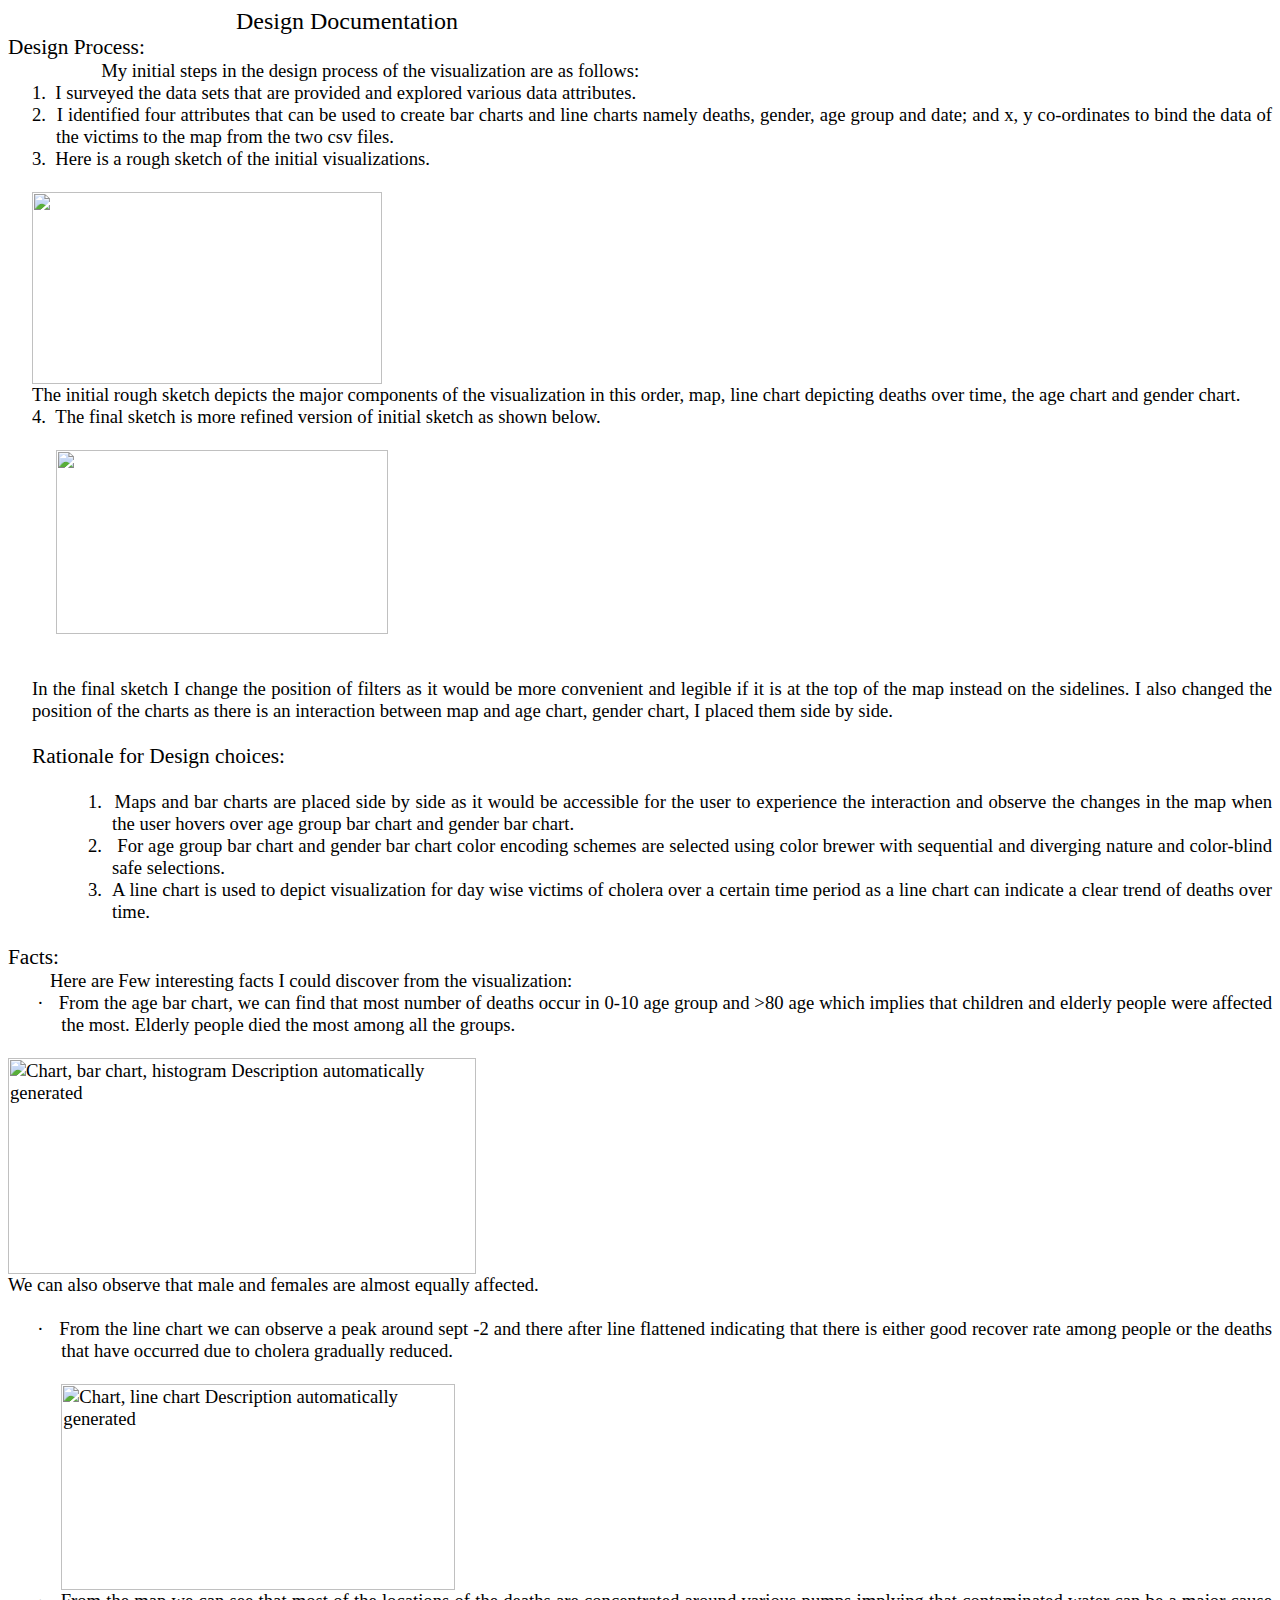
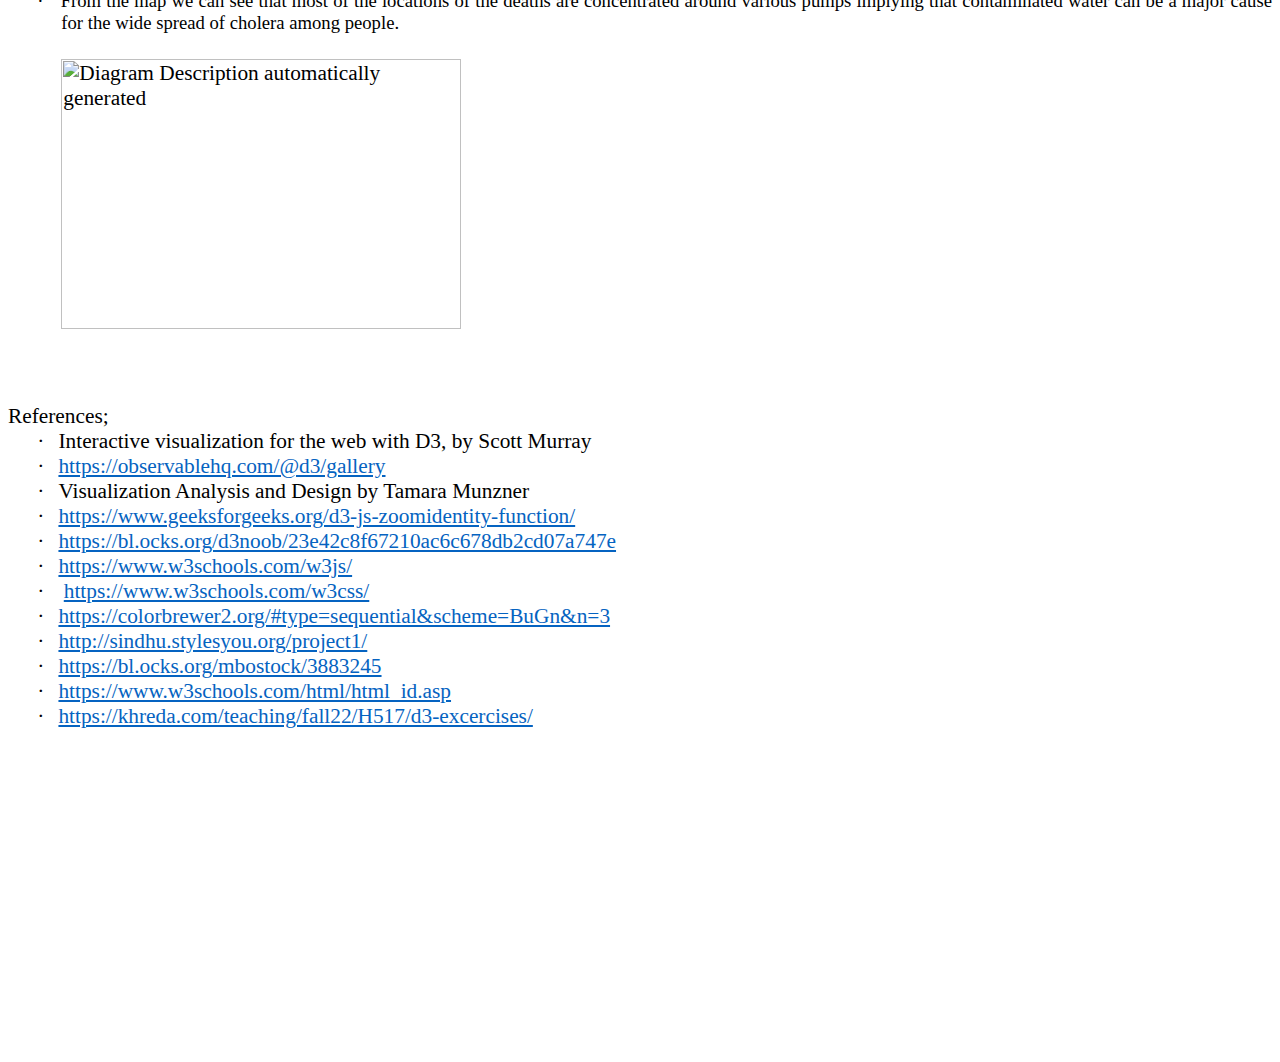
==== Design Documentation.html @ 437862fc "Add files via upload" ====
<html>

<head>
<meta http-equiv=Content-Type content="text/html; charset=utf-8">
<meta name=Generator content="Microsoft Word 15 (filtered)">
<style>
<!--
 /* Font Definitions */
 @font-face
	{font-family:Wingdings;
	panose-1:5 0 0 0 0 0 0 0 0 0;}
@font-face
	{font-family:"Cambria Math";
	panose-1:2 4 5 3 5 4 6 3 2 4;}
@font-face
	{font-family:Calibri;
	panose-1:2 15 5 2 2 2 4 3 2 4;}
 /* Style Definitions */
 p.MsoNormal, li.MsoNormal, div.MsoNormal
	{margin:0in;
	font-size:12.0pt;
	font-family:"Calibri",sans-serif;}
a:link, span.MsoHyperlink
	{color:#0563C1;
	text-decoration:underline;}
p.MsoListParagraph, li.MsoListParagraph, div.MsoListParagraph
	{margin-top:0in;
	margin-right:0in;
	margin-bottom:0in;
	margin-left:.5in;
	font-size:12.0pt;
	font-family:"Calibri",sans-serif;}
p.MsoListParagraphCxSpFirst, li.MsoListParagraphCxSpFirst, div.MsoListParagraphCxSpFirst
	{margin-top:0in;
	margin-right:0in;
	margin-bottom:0in;
	margin-left:.5in;
	font-size:12.0pt;
	font-family:"Calibri",sans-serif;}
p.MsoListParagraphCxSpMiddle, li.MsoListParagraphCxSpMiddle, div.MsoListParagraphCxSpMiddle
	{margin-top:0in;
	margin-right:0in;
	margin-bottom:0in;
	margin-left:.5in;
	font-size:12.0pt;
	font-family:"Calibri",sans-serif;}
p.MsoListParagraphCxSpLast, li.MsoListParagraphCxSpLast, div.MsoListParagraphCxSpLast
	{margin-top:0in;
	margin-right:0in;
	margin-bottom:0in;
	margin-left:.5in;
	font-size:12.0pt;
	font-family:"Calibri",sans-serif;}
@page WordSection1
	{size:8.5in 11.0in;
	margin:1.0in 1.0in 1.0in 1.0in;}
div.WordSection1
	{page:WordSection1;}
 /* List Definitions */
 ol
	{margin-bottom:0in;}
ul
	{margin-bottom:0in;}
-->
</style>

</head>

<body lang=EN-US link="#0563C1" vlink="#954F72" style='word-wrap:break-word'>

<div class=WordSection1>

<p class=MsoNormal><span style='font-size:18.0pt;font-family:"Times New Roman",serif'>                                     
Design Documentation </span></p>

<p class=MsoNormal><span style='font-size:16.0pt;font-family:"Times New Roman",serif'>Design
Process:</span></p>

<p class=MsoNormal style='text-align:justify'><span style='font-size:14.0pt;
font-family:"Times New Roman",serif'>                    My initial steps in
the design process of the visualization are as follows:</span></p>

<p class=MsoListParagraphCxSpFirst style='text-align:justify;text-indent:-.25in'><span
style='font-size:14.0pt;font-family:"Times New Roman",serif'>1.<span
style='font:7.0pt "Times New Roman"'>&nbsp;&nbsp;&nbsp; </span></span><span
style='font-size:14.0pt;font-family:"Times New Roman",serif'>I surveyed the
data sets that are provided and explored various data attributes.</span></p>

<p class=MsoListParagraphCxSpMiddle style='text-align:justify;text-indent:-.25in'><span
style='font-size:14.0pt;font-family:"Times New Roman",serif'>2.<span
style='font:7.0pt "Times New Roman"'>&nbsp;&nbsp;&nbsp; </span></span><span
style='font-size:14.0pt;font-family:"Times New Roman",serif'>I identified four
attributes that can be used to create bar charts and line charts namely deaths,
gender, age group and date; and x, y co-ordinates to bind the data of the
victims to the map from the two csv files.</span></p>

<p class=MsoListParagraphCxSpMiddle style='text-align:justify;text-indent:-.25in'><span
style='font-size:14.0pt;font-family:"Times New Roman",serif'>3.<span
style='font:7.0pt "Times New Roman"'>&nbsp;&nbsp;&nbsp; </span></span><span
style='font-size:14.0pt;font-family:"Times New Roman",serif'>Here is a rough
sketch of the initial visualizations.</span></p>

<p class=MsoListParagraphCxSpLast><span style='font-size:14.0pt;font-family:
"Times New Roman",serif'>&nbsp;</span></p>

<p class=MsoNormal style='margin-left:.25in'><span style='font-size:14.0pt;
font-family:"Times New Roman",serif'><img width=350 height=192 id="Picture 4"
src="Design%20Documentation.fld/image001.jpg"></span></p>

<p class=MsoNormal style='margin-left:.25in;text-align:justify'><span
style='font-size:14.0pt;font-family:"Times New Roman",serif'>The initial rough
sketch depicts the major components of the visualization in this order, map,
line chart depicting deaths over time, the age chart and gender chart.</span></p>

<p class=MsoListParagraphCxSpFirst style='text-align:justify;text-indent:-.25in'><span
style='font-size:14.0pt;font-family:"Times New Roman",serif'>4.<span
style='font:7.0pt "Times New Roman"'>&nbsp;&nbsp;&nbsp; </span></span><span
style='font-size:14.0pt;font-family:"Times New Roman",serif'>The final sketch
is more refined version of initial sketch as shown below.</span></p>

<p class=MsoListParagraphCxSpMiddle><span style='font-size:14.0pt;font-family:
"Times New Roman",serif'>&nbsp;</span></p>

<p class=MsoListParagraphCxSpMiddle><span style='font-size:14.0pt;font-family:
"Times New Roman",serif'><img width=332 height=184 id="Picture 5"
src="Design%20Documentation.fld/image002.jpg"></span></p>

<p class=MsoListParagraphCxSpLast><span style='font-size:14.0pt;font-family:
"Times New Roman",serif'>&nbsp;</span></p>

<p class=MsoNormal style='margin-left:.25in'><span style='font-size:14.0pt;
font-family:"Times New Roman",serif'>&nbsp;</span></p>

<p class=MsoNormal style='margin-left:.25in;text-align:justify'><span
style='font-size:14.0pt;font-family:"Times New Roman",serif'>In the final
sketch I change the position of filters as it would be more convenient and
legible if it is at the top of the map instead on the sidelines. I also changed
the position of the charts as there is an interaction between map and age chart,
gender chart, I placed them side by side.</span></p>

<p class=MsoNormal style='margin-left:.25in;text-align:justify'><span
style='font-size:14.0pt;font-family:"Times New Roman",serif'>&nbsp;</span></p>

<p class=MsoNormal style='margin-left:.25in;text-align:justify'><span
style='font-size:16.0pt;font-family:"Times New Roman",serif'>Rationale for
Design choices:</span></p>

<p class=MsoNormal style='margin-left:.25in;text-align:justify'><span
style='font-size:14.0pt;font-family:"Times New Roman",serif'>         </span></p>

<p class=MsoListParagraphCxSpFirst style='margin-left:78.0pt;text-align:justify;
text-indent:-.25in'><span style='font-size:14.0pt;font-family:"Times New Roman",serif'>1.<span
style='font:7.0pt "Times New Roman"'>&nbsp;&nbsp;&nbsp; </span></span><span
style='font-size:14.0pt;font-family:"Times New Roman",serif'>Maps and bar charts
are placed side by side as it would be accessible for the user to experience the
interaction and observe the changes in the map when the user hovers over age group
bar chart and gender bar chart.</span></p>

<p class=MsoListParagraphCxSpMiddle style='margin-left:78.0pt;text-align:justify;
text-indent:-.25in'><span style='font-size:14.0pt;font-family:"Times New Roman",serif'>2.<span
style='font:7.0pt "Times New Roman"'>&nbsp;&nbsp;&nbsp; </span></span><span
style='font-size:14.0pt;font-family:"Times New Roman",serif'> For age group bar
chart and gender bar chart color encoding schemes are selected using color
brewer with sequential and diverging nature and color-blind safe selections.</span></p>

<p class=MsoListParagraphCxSpLast style='margin-left:78.0pt;text-align:justify;
text-indent:-.25in'><span style='font-size:14.0pt;font-family:"Times New Roman",serif'>3.<span
style='font:7.0pt "Times New Roman"'>&nbsp;&nbsp;&nbsp; </span></span><span
style='font-size:14.0pt;font-family:"Times New Roman",serif'>A line chart is used
to depict visualization for day wise victims of cholera over a certain time
period as a line chart can indicate a clear trend of deaths over time.</span></p>

<p class=MsoNormal style='text-align:justify'><span style='font-size:14.0pt;
font-family:"Times New Roman",serif'>&nbsp;</span></p>

<p class=MsoNormal style='text-align:justify'><span style='font-size:16.0pt;
font-family:"Times New Roman",serif'>Facts:</span></p>

<p class=MsoNormal style='text-align:justify'><span style='font-size:14.0pt;
font-family:"Times New Roman",serif'>         Here are Few interesting facts I could
discover from the visualization:</span></p>

<p class=MsoListParagraphCxSpFirst style='margin-left:40.0pt;text-align:justify;
text-indent:-.25in'><span style='font-size:14.0pt;font-family:Symbol'>·<span
style='font:7.0pt "Times New Roman"'>&nbsp;&nbsp;&nbsp;&nbsp;&nbsp; </span></span><span
style='font-size:14.0pt;font-family:"Times New Roman",serif'>From the age bar chart,
we can find that most number of deaths occur in 0-10 age group and &gt;80 age
which implies that children and elderly people were affected the most. Elderly
people died the most among all the groups.</span></p>

<p class=MsoListParagraphCxSpLast style='margin-left:40.0pt;text-align:justify'><span
style='font-size:14.0pt;font-family:"Times New Roman",serif'>&nbsp;</span></p>

<p class=MsoNormal><span style='font-size:14.0pt;font-family:"Times New Roman",serif'><img
width=468 height=216 id="Picture 1"
src="Design%20Documentation.fld/image003.png"
alt="Chart, bar chart, histogram&#10;&#10;Description automatically generated"></span></p>

<p class=MsoNormal><span style='font-size:14.0pt;font-family:"Times New Roman",serif'>We
can also observe that male and females are almost equally affected.</span></p>

<p class=MsoNormal><span style='font-size:14.0pt;font-family:"Times New Roman",serif'>&nbsp;</span></p>

<p class=MsoListParagraphCxSpFirst style='margin-left:40.0pt;text-align:justify;
text-indent:-.25in'><span style='font-size:14.0pt;font-family:Symbol'>·<span
style='font:7.0pt "Times New Roman"'>&nbsp;&nbsp;&nbsp;&nbsp;&nbsp; </span></span><span
style='font-size:14.0pt;font-family:"Times New Roman",serif'>From the line
chart we can observe a peak around sept -2 and there after line flattened indicating
that there is either good recover rate among people or the deaths that have
occurred due to cholera gradually reduced. </span></p>

<p class=MsoListParagraphCxSpMiddle style='margin-left:40.0pt;text-align:justify'><span
style='font-size:14.0pt;font-family:"Times New Roman",serif'>&nbsp;</span></p>

<p class=MsoListParagraphCxSpMiddle style='margin-left:40.0pt'><span
style='font-size:14.0pt;font-family:"Times New Roman",serif'><img width=394
height=206 id="Picture 3" src="Design%20Documentation.fld/image004.png"
alt="Chart, line chart&#10;&#10;Description automatically generated"></span></p>

<p class=MsoListParagraphCxSpMiddle style='margin-left:40.0pt;text-align:justify;
text-indent:-.25in'><span style='font-size:14.0pt;font-family:Symbol'>·<span
style='font:7.0pt "Times New Roman"'>&nbsp;&nbsp;&nbsp;&nbsp;&nbsp; </span></span><span
style='font-size:14.0pt;font-family:"Times New Roman",serif'>From the map we
can see that most of the locations of the deaths are concentrated around
various pumps implying that contaminated water can be a major cause for the wide
spread of cholera among people.</span></p>

<p class=MsoListParagraphCxSpMiddle style='margin-left:40.0pt'><span
style='font-size:16.0pt;font-family:"Times New Roman",serif'>&nbsp;</span></p>

<p class=MsoListParagraphCxSpLast style='margin-left:40.0pt'><span
style='font-size:16.0pt;font-family:"Times New Roman",serif'><img width=400
height=270 id="Picture 6" src="Design%20Documentation.fld/image005.png"
alt="Diagram&#10;&#10;Description automatically generated"></span></p>

<p class=MsoNormal><span style='font-size:16.0pt;font-family:"Times New Roman",serif'>&nbsp;</span></p>

<p class=MsoNormal><span style='font-size:16.0pt;font-family:"Times New Roman",serif'>&nbsp;</span></p>

<p class=MsoNormal><span style='font-size:16.0pt;font-family:"Times New Roman",serif'>&nbsp;</span></p>

<p class=MsoNormal><span style='font-size:16.0pt;font-family:"Times New Roman",serif'>References;</span></p>

<p class=MsoListParagraphCxSpFirst style='margin-left:40.0pt;text-indent:-.25in'><span
style='font-size:16.0pt;font-family:Symbol'>·<span style='font:7.0pt "Times New Roman"'>&nbsp;&nbsp;&nbsp;&nbsp;&nbsp;
</span></span><span style='font-size:16.0pt;font-family:"Times New Roman",serif'>Interactive
visualization for the web with D3, by Scott Murray</span></p>

<p class=MsoListParagraphCxSpMiddle style='margin-left:40.0pt;text-indent:-.25in'><span
style='font-size:16.0pt;font-family:Symbol'>·<span style='font:7.0pt "Times New Roman"'>&nbsp;&nbsp;&nbsp;&nbsp;&nbsp;
</span></span><span style='font-size:16.0pt;font-family:"Times New Roman",serif'><a
href="https://observablehq.com/@d3/gallery">https://observablehq.com/@d3/gallery</a></span></p>

<p class=MsoListParagraphCxSpMiddle style='margin-left:40.0pt;text-indent:-.25in'><span
style='font-size:16.0pt;font-family:Symbol'>·<span style='font:7.0pt "Times New Roman"'>&nbsp;&nbsp;&nbsp;&nbsp;&nbsp;
</span></span><span style='font-size:16.0pt;font-family:"Times New Roman",serif'>Visualization
Analysis and Design by Tamara Munzner</span></p>

<p class=MsoListParagraphCxSpMiddle style='margin-left:40.0pt;text-indent:-.25in'><span
style='font-size:16.0pt;font-family:Symbol'>·<span style='font:7.0pt "Times New Roman"'>&nbsp;&nbsp;&nbsp;&nbsp;&nbsp;
</span></span><span style='font-size:16.0pt;font-family:"Times New Roman",serif'><a
href="https://www.geeksforgeeks.org/d3-js-zoomidentity-function/">https://www.geeksforgeeks.org/d3-js-zoomidentity-function/</a></span></p>

<p class=MsoListParagraphCxSpMiddle style='margin-left:40.0pt;text-indent:-.25in'><span
style='font-size:16.0pt;font-family:Symbol'>·<span style='font:7.0pt "Times New Roman"'>&nbsp;&nbsp;&nbsp;&nbsp;&nbsp;
</span></span><span style='font-size:16.0pt;font-family:"Times New Roman",serif'><a
href="https://bl.ocks.org/d3noob/23e42c8f67210ac6c678db2cd07a747e">https://bl.ocks.org/d3noob/23e42c8f67210ac6c678db2cd07a747e</a></span></p>

<p class=MsoListParagraphCxSpMiddle style='margin-left:40.0pt;text-indent:-.25in'><span
style='font-size:16.0pt;font-family:Symbol'>·<span style='font:7.0pt "Times New Roman"'>&nbsp;&nbsp;&nbsp;&nbsp;&nbsp;
</span></span><span style='font-size:16.0pt;font-family:"Times New Roman",serif'><a
href="https://www.w3schools.com/w3js/">https://www.w3schools.com/w3js/</a></span></p>

<p class=MsoListParagraphCxSpMiddle style='margin-left:40.0pt;text-indent:-.25in'><span
style='font-size:16.0pt;font-family:Symbol'>·<span style='font:7.0pt "Times New Roman"'>&nbsp;&nbsp;&nbsp;&nbsp;&nbsp;
</span></span><span style='font-size:16.0pt;font-family:"Times New Roman",serif'>&nbsp;<a
href="https://www.w3schools.com/w3css/">https://www.w3schools.com/w3css/</a></span></p>

<p class=MsoListParagraphCxSpMiddle style='margin-left:40.0pt;text-indent:-.25in'><span
style='font-size:16.0pt;font-family:Symbol'>·<span style='font:7.0pt "Times New Roman"'>&nbsp;&nbsp;&nbsp;&nbsp;&nbsp;
</span></span><span style='font-size:16.0pt;font-family:"Times New Roman",serif'><a
href="https://colorbrewer2.org/#type=sequential&amp;scheme=BuGn&amp;n=3">https://colorbrewer2.org/#type=sequential&amp;scheme=BuGn&amp;n=3</a></span></p>

<p class=MsoListParagraphCxSpMiddle style='margin-left:40.0pt;text-indent:-.25in'><span
style='font-size:16.0pt;font-family:Symbol'>·<span style='font:7.0pt "Times New Roman"'>&nbsp;&nbsp;&nbsp;&nbsp;&nbsp;
</span></span><span style='font-size:16.0pt;font-family:"Times New Roman",serif'><a
href="http://sindhu.stylesyou.org/project1/">http://sindhu.stylesyou.org/project1/</a></span></p>

<p class=MsoListParagraphCxSpMiddle style='margin-left:40.0pt;text-indent:-.25in'><span
style='font-size:16.0pt;font-family:Symbol'>·<span style='font:7.0pt "Times New Roman"'>&nbsp;&nbsp;&nbsp;&nbsp;&nbsp;
</span></span><span style='font-size:16.0pt;font-family:"Times New Roman",serif'><a
href="https://bl.ocks.org/mbostock/3883245">https://bl.ocks.org/mbostock/3883245</a></span></p>

<p class=MsoListParagraphCxSpMiddle style='margin-left:40.0pt;text-indent:-.25in'><span
style='font-size:16.0pt;font-family:Symbol'>·<span style='font:7.0pt "Times New Roman"'>&nbsp;&nbsp;&nbsp;&nbsp;&nbsp;
</span></span><span style='font-size:16.0pt;font-family:"Times New Roman",serif'><a
href="https://www.w3schools.com/html/html_id.asp">https://www.w3schools.com/html/html_id.asp</a></span></p>

<p class=MsoListParagraphCxSpMiddle style='margin-left:40.0pt;text-indent:-.25in'><span
style='font-size:16.0pt;font-family:Symbol'>·<span style='font:7.0pt "Times New Roman"'>&nbsp;&nbsp;&nbsp;&nbsp;&nbsp;
</span></span><span style='font-size:16.0pt;font-family:"Times New Roman",serif'><a
href="https://khreda.com/teaching/fall22/H517/d3-excercises/">https://khreda.com/teaching/fall22/H517/d3-excercises/</a></span></p>

<p class=MsoListParagraphCxSpLast style='margin-left:40.0pt'><span
style='font-size:16.0pt;font-family:"Times New Roman",serif'>&nbsp;</span></p>

<p class=MsoNormal><span style='font-size:16.0pt;font-family:"Times New Roman",serif'>&nbsp;</span></p>

<p class=MsoNormal><span style='font-size:16.0pt;font-family:"Times New Roman",serif'>&nbsp;</span></p>

<p class=MsoNormal><span style='font-size:16.0pt;font-family:"Times New Roman",serif'>&nbsp;</span></p>

<p class=MsoNormal><span style='font-size:16.0pt;font-family:"Times New Roman",serif'>&nbsp;</span></p>

<p class=MsoNormal><span style='font-size:16.0pt;font-family:"Times New Roman",serif'>&nbsp;</span></p>

<p class=MsoNormal><span style='font-size:16.0pt;font-family:"Times New Roman",serif'>&nbsp;</span></p>

<p class=MsoNormal><span style='font-size:16.0pt;font-family:"Times New Roman",serif'>&nbsp;</span></p>

<p class=MsoNormal><span style='font-size:16.0pt;font-family:"Times New Roman",serif'>&nbsp;</span></p>

<p class=MsoNormal><span style='font-size:16.0pt;font-family:"Times New Roman",serif'>&nbsp;</span></p>

<p class=MsoNormal style='margin-left:60.0pt'><span style='font-size:16.0pt;
font-family:"Times New Roman",serif'>&nbsp;</span></p>

<p class=MsoNormal><span style='font-size:16.0pt;font-family:"Times New Roman",serif'>&nbsp;</span></p>

<p class=MsoNormal><span style='font-size:16.0pt;font-family:"Times New Roman",serif'>  </span></p>

</div>

</body>

</html>
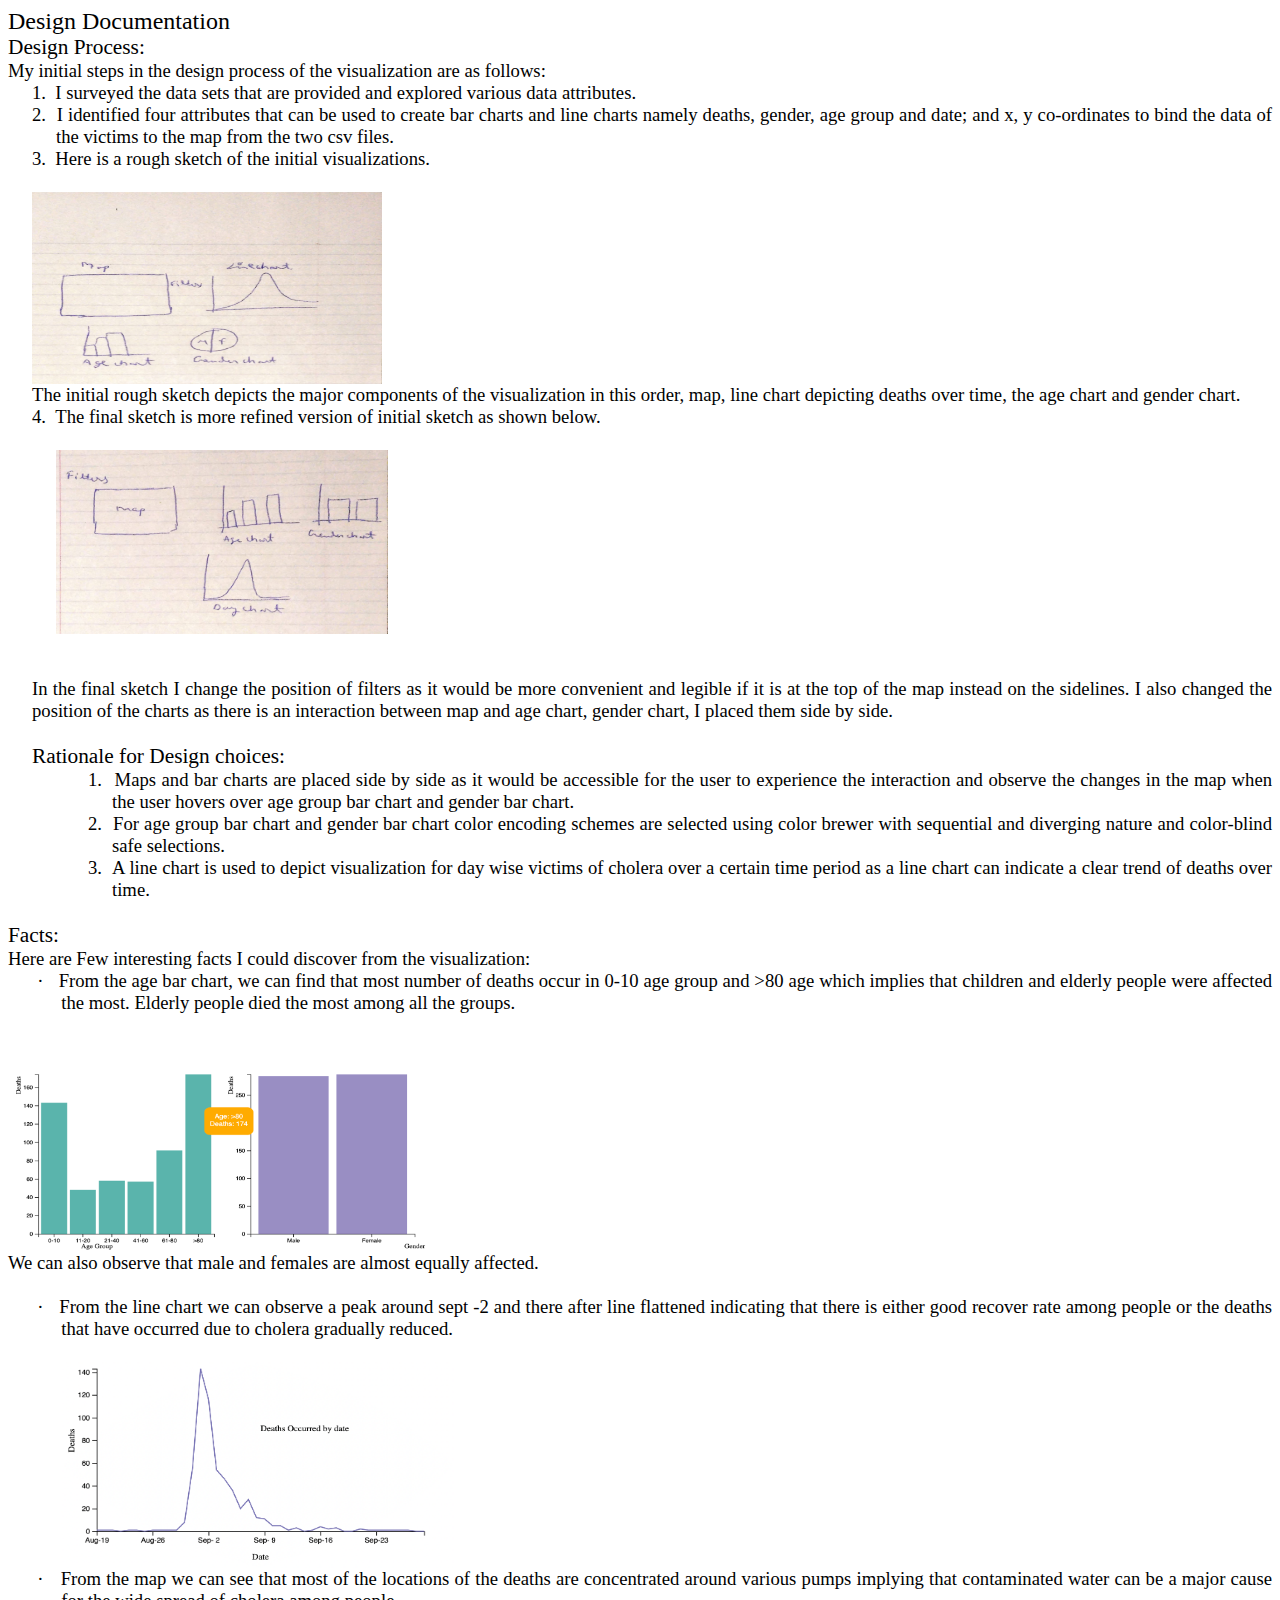
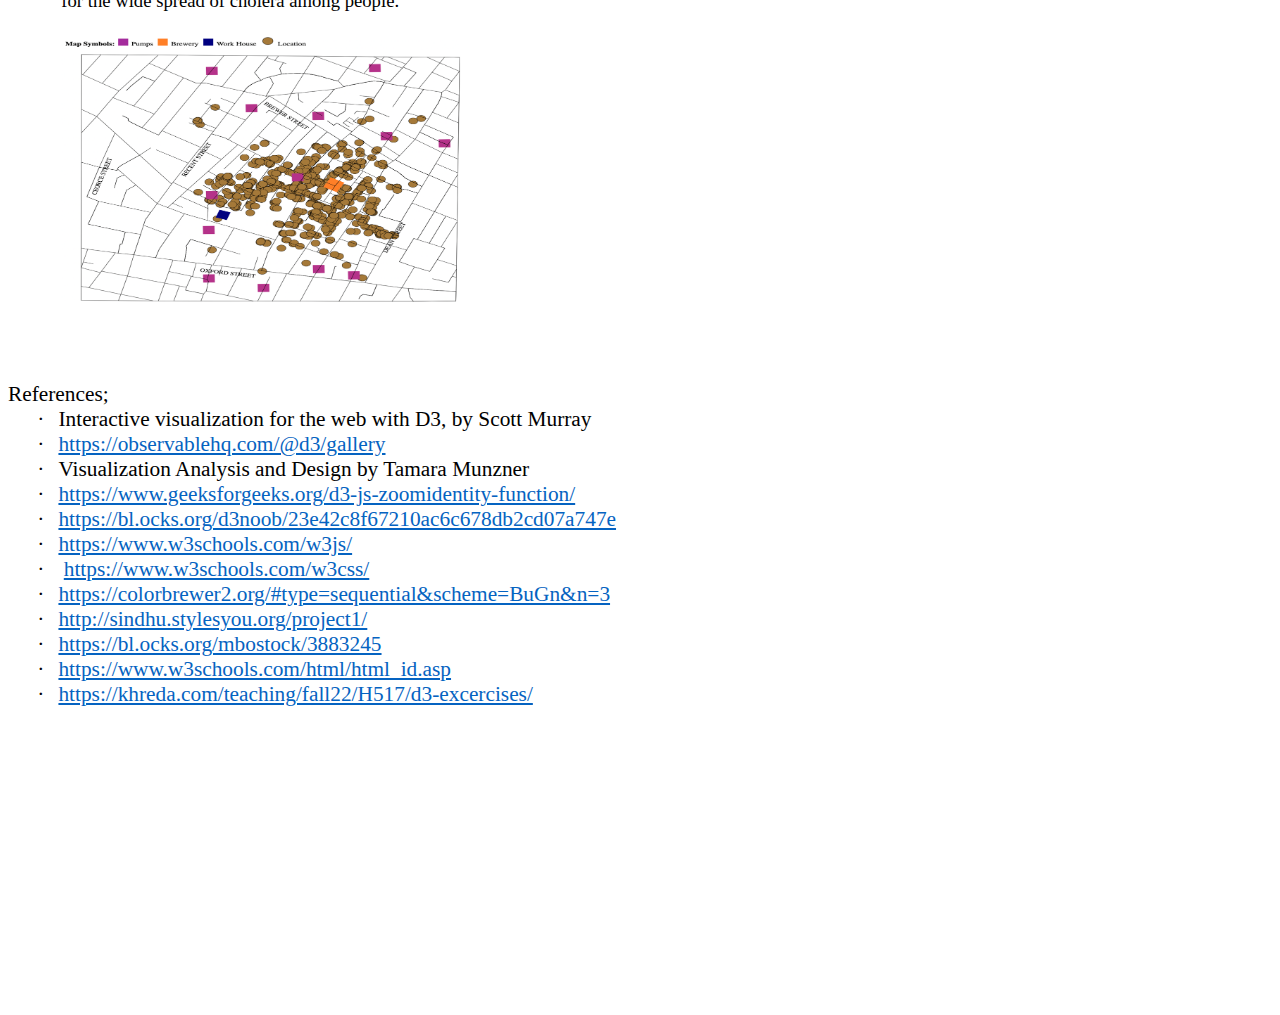
==== commit 8cd226a1: "Add files via upload" ====
--- a/Design Documentation.html
+++ b/Design Documentation.html
@@ -1,336 +1,336 @@
-<html>
-
-<head>
-<meta http-equiv=Content-Type content="text/html; charset=utf-8">
-<meta name=Generator content="Microsoft Word 15 (filtered)">
-<style>
-<!--
- /* Font Definitions */
- @font-face
-	{font-family:Wingdings;
-	panose-1:5 0 0 0 0 0 0 0 0 0;}
-@font-face
-	{font-family:"Cambria Math";
-	panose-1:2 4 5 3 5 4 6 3 2 4;}
-@font-face
-	{font-family:Calibri;
-	panose-1:2 15 5 2 2 2 4 3 2 4;}
- /* Style Definitions */
- p.MsoNormal, li.MsoNormal, div.MsoNormal
-	{margin:0in;
-	font-size:12.0pt;
-	font-family:"Calibri",sans-serif;}
-a:link, span.MsoHyperlink
-	{color:#0563C1;
-	text-decoration:underline;}
-p.MsoListParagraph, li.MsoListParagraph, div.MsoListParagraph
-	{margin-top:0in;
-	margin-right:0in;
-	margin-bottom:0in;
-	margin-left:.5in;
-	font-size:12.0pt;
-	font-family:"Calibri",sans-serif;}
-p.MsoListParagraphCxSpFirst, li.MsoListParagraphCxSpFirst, div.MsoListParagraphCxSpFirst
-	{margin-top:0in;
-	margin-right:0in;
-	margin-bottom:0in;
-	margin-left:.5in;
-	font-size:12.0pt;
-	font-family:"Calibri",sans-serif;}
-p.MsoListParagraphCxSpMiddle, li.MsoListParagraphCxSpMiddle, div.MsoListParagraphCxSpMiddle
-	{margin-top:0in;
-	margin-right:0in;
-	margin-bottom:0in;
-	margin-left:.5in;
-	font-size:12.0pt;
-	font-family:"Calibri",sans-serif;}
-p.MsoListParagraphCxSpLast, li.MsoListParagraphCxSpLast, div.MsoListParagraphCxSpLast
-	{margin-top:0in;
-	margin-right:0in;
-	margin-bottom:0in;
-	margin-left:.5in;
-	font-size:12.0pt;
-	font-family:"Calibri",sans-serif;}
-@page WordSection1
-	{size:8.5in 11.0in;
-	margin:1.0in 1.0in 1.0in 1.0in;}
-div.WordSection1
-	{page:WordSection1;}
- /* List Definitions */
- ol
-	{margin-bottom:0in;}
-ul
-	{margin-bottom:0in;}
--->
-</style>
-
-</head>
-
-<body lang=EN-US link="#0563C1" vlink="#954F72" style='word-wrap:break-word'>
-
-<div class=WordSection1>
-
-<p class=MsoNormal><span style='font-size:18.0pt;font-family:"Times New Roman",serif'>                                     
-Design Documentation </span></p>
-
-<p class=MsoNormal><span style='font-size:16.0pt;font-family:"Times New Roman",serif'>Design
-Process:</span></p>
-
-<p class=MsoNormal style='text-align:justify'><span style='font-size:14.0pt;
-font-family:"Times New Roman",serif'>                    My initial steps in
-the design process of the visualization are as follows:</span></p>
-
-<p class=MsoListParagraphCxSpFirst style='text-align:justify;text-indent:-.25in'><span
-style='font-size:14.0pt;font-family:"Times New Roman",serif'>1.<span
-style='font:7.0pt "Times New Roman"'>&nbsp;&nbsp;&nbsp; </span></span><span
-style='font-size:14.0pt;font-family:"Times New Roman",serif'>I surveyed the
-data sets that are provided and explored various data attributes.</span></p>
-
-<p class=MsoListParagraphCxSpMiddle style='text-align:justify;text-indent:-.25in'><span
-style='font-size:14.0pt;font-family:"Times New Roman",serif'>2.<span
-style='font:7.0pt "Times New Roman"'>&nbsp;&nbsp;&nbsp; </span></span><span
-style='font-size:14.0pt;font-family:"Times New Roman",serif'>I identified four
-attributes that can be used to create bar charts and line charts namely deaths,
-gender, age group and date; and x, y co-ordinates to bind the data of the
-victims to the map from the two csv files.</span></p>
-
-<p class=MsoListParagraphCxSpMiddle style='text-align:justify;text-indent:-.25in'><span
-style='font-size:14.0pt;font-family:"Times New Roman",serif'>3.<span
-style='font:7.0pt "Times New Roman"'>&nbsp;&nbsp;&nbsp; </span></span><span
-style='font-size:14.0pt;font-family:"Times New Roman",serif'>Here is a rough
-sketch of the initial visualizations.</span></p>
-
-<p class=MsoListParagraphCxSpLast><span style='font-size:14.0pt;font-family:
-"Times New Roman",serif'>&nbsp;</span></p>
-
-<p class=MsoNormal style='margin-left:.25in'><span style='font-size:14.0pt;
-font-family:"Times New Roman",serif'><img width=350 height=192 id="Picture 4"
-src="Design%20Documentation.fld/image001.jpg"></span></p>
-
-<p class=MsoNormal style='margin-left:.25in;text-align:justify'><span
-style='font-size:14.0pt;font-family:"Times New Roman",serif'>The initial rough
-sketch depicts the major components of the visualization in this order, map,
-line chart depicting deaths over time, the age chart and gender chart.</span></p>
-
-<p class=MsoListParagraphCxSpFirst style='text-align:justify;text-indent:-.25in'><span
-style='font-size:14.0pt;font-family:"Times New Roman",serif'>4.<span
-style='font:7.0pt "Times New Roman"'>&nbsp;&nbsp;&nbsp; </span></span><span
-style='font-size:14.0pt;font-family:"Times New Roman",serif'>The final sketch
-is more refined version of initial sketch as shown below.</span></p>
-
-<p class=MsoListParagraphCxSpMiddle><span style='font-size:14.0pt;font-family:
-"Times New Roman",serif'>&nbsp;</span></p>
-
-<p class=MsoListParagraphCxSpMiddle><span style='font-size:14.0pt;font-family:
-"Times New Roman",serif'><img width=332 height=184 id="Picture 5"
-src="Design%20Documentation.fld/image002.jpg"></span></p>
-
-<p class=MsoListParagraphCxSpLast><span style='font-size:14.0pt;font-family:
-"Times New Roman",serif'>&nbsp;</span></p>
-
-<p class=MsoNormal style='margin-left:.25in'><span style='font-size:14.0pt;
-font-family:"Times New Roman",serif'>&nbsp;</span></p>
-
-<p class=MsoNormal style='margin-left:.25in;text-align:justify'><span
-style='font-size:14.0pt;font-family:"Times New Roman",serif'>In the final
-sketch I change the position of filters as it would be more convenient and
-legible if it is at the top of the map instead on the sidelines. I also changed
-the position of the charts as there is an interaction between map and age chart,
-gender chart, I placed them side by side.</span></p>
-
-<p class=MsoNormal style='margin-left:.25in;text-align:justify'><span
-style='font-size:14.0pt;font-family:"Times New Roman",serif'>&nbsp;</span></p>
-
-<p class=MsoNormal style='margin-left:.25in;text-align:justify'><span
-style='font-size:16.0pt;font-family:"Times New Roman",serif'>Rationale for
-Design choices:</span></p>
-
-<p class=MsoNormal style='margin-left:.25in;text-align:justify'><span
-style='font-size:14.0pt;font-family:"Times New Roman",serif'>         </span></p>
-
-<p class=MsoListParagraphCxSpFirst style='margin-left:78.0pt;text-align:justify;
-text-indent:-.25in'><span style='font-size:14.0pt;font-family:"Times New Roman",serif'>1.<span
-style='font:7.0pt "Times New Roman"'>&nbsp;&nbsp;&nbsp; </span></span><span
-style='font-size:14.0pt;font-family:"Times New Roman",serif'>Maps and bar charts
-are placed side by side as it would be accessible for the user to experience the
-interaction and observe the changes in the map when the user hovers over age group
-bar chart and gender bar chart.</span></p>
-
-<p class=MsoListParagraphCxSpMiddle style='margin-left:78.0pt;text-align:justify;
-text-indent:-.25in'><span style='font-size:14.0pt;font-family:"Times New Roman",serif'>2.<span
-style='font:7.0pt "Times New Roman"'>&nbsp;&nbsp;&nbsp; </span></span><span
-style='font-size:14.0pt;font-family:"Times New Roman",serif'> For age group bar
-chart and gender bar chart color encoding schemes are selected using color
-brewer with sequential and diverging nature and color-blind safe selections.</span></p>
-
-<p class=MsoListParagraphCxSpLast style='margin-left:78.0pt;text-align:justify;
-text-indent:-.25in'><span style='font-size:14.0pt;font-family:"Times New Roman",serif'>3.<span
-style='font:7.0pt "Times New Roman"'>&nbsp;&nbsp;&nbsp; </span></span><span
-style='font-size:14.0pt;font-family:"Times New Roman",serif'>A line chart is used
-to depict visualization for day wise victims of cholera over a certain time
-period as a line chart can indicate a clear trend of deaths over time.</span></p>
-
-<p class=MsoNormal style='text-align:justify'><span style='font-size:14.0pt;
-font-family:"Times New Roman",serif'>&nbsp;</span></p>
-
-<p class=MsoNormal style='text-align:justify'><span style='font-size:16.0pt;
-font-family:"Times New Roman",serif'>Facts:</span></p>
-
-<p class=MsoNormal style='text-align:justify'><span style='font-size:14.0pt;
-font-family:"Times New Roman",serif'>         Here are Few interesting facts I could
-discover from the visualization:</span></p>
-
-<p class=MsoListParagraphCxSpFirst style='margin-left:40.0pt;text-align:justify;
-text-indent:-.25in'><span style='font-size:14.0pt;font-family:Symbol'>·<span
-style='font:7.0pt "Times New Roman"'>&nbsp;&nbsp;&nbsp;&nbsp;&nbsp; </span></span><span
-style='font-size:14.0pt;font-family:"Times New Roman",serif'>From the age bar chart,
-we can find that most number of deaths occur in 0-10 age group and &gt;80 age
-which implies that children and elderly people were affected the most. Elderly
-people died the most among all the groups.</span></p>
-
-<p class=MsoListParagraphCxSpLast style='margin-left:40.0pt;text-align:justify'><span
-style='font-size:14.0pt;font-family:"Times New Roman",serif'>&nbsp;</span></p>
-
-<p class=MsoNormal><span style='font-size:14.0pt;font-family:"Times New Roman",serif'><img
-width=468 height=216 id="Picture 1"
-src="Design%20Documentation.fld/image003.png"
-alt="Chart, bar chart, histogram&#10;&#10;Description automatically generated"></span></p>
-
-<p class=MsoNormal><span style='font-size:14.0pt;font-family:"Times New Roman",serif'>We
-can also observe that male and females are almost equally affected.</span></p>
-
-<p class=MsoNormal><span style='font-size:14.0pt;font-family:"Times New Roman",serif'>&nbsp;</span></p>
-
-<p class=MsoListParagraphCxSpFirst style='margin-left:40.0pt;text-align:justify;
-text-indent:-.25in'><span style='font-size:14.0pt;font-family:Symbol'>·<span
-style='font:7.0pt "Times New Roman"'>&nbsp;&nbsp;&nbsp;&nbsp;&nbsp; </span></span><span
-style='font-size:14.0pt;font-family:"Times New Roman",serif'>From the line
-chart we can observe a peak around sept -2 and there after line flattened indicating
-that there is either good recover rate among people or the deaths that have
-occurred due to cholera gradually reduced. </span></p>
-
-<p class=MsoListParagraphCxSpMiddle style='margin-left:40.0pt;text-align:justify'><span
-style='font-size:14.0pt;font-family:"Times New Roman",serif'>&nbsp;</span></p>
-
-<p class=MsoListParagraphCxSpMiddle style='margin-left:40.0pt'><span
-style='font-size:14.0pt;font-family:"Times New Roman",serif'><img width=394
-height=206 id="Picture 3" src="Design%20Documentation.fld/image004.png"
-alt="Chart, line chart&#10;&#10;Description automatically generated"></span></p>
-
-<p class=MsoListParagraphCxSpMiddle style='margin-left:40.0pt;text-align:justify;
-text-indent:-.25in'><span style='font-size:14.0pt;font-family:Symbol'>·<span
-style='font:7.0pt "Times New Roman"'>&nbsp;&nbsp;&nbsp;&nbsp;&nbsp; </span></span><span
-style='font-size:14.0pt;font-family:"Times New Roman",serif'>From the map we
-can see that most of the locations of the deaths are concentrated around
-various pumps implying that contaminated water can be a major cause for the wide
-spread of cholera among people.</span></p>
-
-<p class=MsoListParagraphCxSpMiddle style='margin-left:40.0pt'><span
-style='font-size:16.0pt;font-family:"Times New Roman",serif'>&nbsp;</span></p>
-
-<p class=MsoListParagraphCxSpLast style='margin-left:40.0pt'><span
-style='font-size:16.0pt;font-family:"Times New Roman",serif'><img width=400
-height=270 id="Picture 6" src="Design%20Documentation.fld/image005.png"
-alt="Diagram&#10;&#10;Description automatically generated"></span></p>
-
-<p class=MsoNormal><span style='font-size:16.0pt;font-family:"Times New Roman",serif'>&nbsp;</span></p>
-
-<p class=MsoNormal><span style='font-size:16.0pt;font-family:"Times New Roman",serif'>&nbsp;</span></p>
-
-<p class=MsoNormal><span style='font-size:16.0pt;font-family:"Times New Roman",serif'>&nbsp;</span></p>
-
-<p class=MsoNormal><span style='font-size:16.0pt;font-family:"Times New Roman",serif'>References;</span></p>
-
-<p class=MsoListParagraphCxSpFirst style='margin-left:40.0pt;text-indent:-.25in'><span
-style='font-size:16.0pt;font-family:Symbol'>·<span style='font:7.0pt "Times New Roman"'>&nbsp;&nbsp;&nbsp;&nbsp;&nbsp;
-</span></span><span style='font-size:16.0pt;font-family:"Times New Roman",serif'>Interactive
-visualization for the web with D3, by Scott Murray</span></p>
-
-<p class=MsoListParagraphCxSpMiddle style='margin-left:40.0pt;text-indent:-.25in'><span
-style='font-size:16.0pt;font-family:Symbol'>·<span style='font:7.0pt "Times New Roman"'>&nbsp;&nbsp;&nbsp;&nbsp;&nbsp;
-</span></span><span style='font-size:16.0pt;font-family:"Times New Roman",serif'><a
-href="https://observablehq.com/@d3/gallery">https://observablehq.com/@d3/gallery</a></span></p>
-
-<p class=MsoListParagraphCxSpMiddle style='margin-left:40.0pt;text-indent:-.25in'><span
-style='font-size:16.0pt;font-family:Symbol'>·<span style='font:7.0pt "Times New Roman"'>&nbsp;&nbsp;&nbsp;&nbsp;&nbsp;
-</span></span><span style='font-size:16.0pt;font-family:"Times New Roman",serif'>Visualization
-Analysis and Design by Tamara Munzner</span></p>
-
-<p class=MsoListParagraphCxSpMiddle style='margin-left:40.0pt;text-indent:-.25in'><span
-style='font-size:16.0pt;font-family:Symbol'>·<span style='font:7.0pt "Times New Roman"'>&nbsp;&nbsp;&nbsp;&nbsp;&nbsp;
-</span></span><span style='font-size:16.0pt;font-family:"Times New Roman",serif'><a
-href="https://www.geeksforgeeks.org/d3-js-zoomidentity-function/">https://www.geeksforgeeks.org/d3-js-zoomidentity-function/</a></span></p>
-
-<p class=MsoListParagraphCxSpMiddle style='margin-left:40.0pt;text-indent:-.25in'><span
-style='font-size:16.0pt;font-family:Symbol'>·<span style='font:7.0pt "Times New Roman"'>&nbsp;&nbsp;&nbsp;&nbsp;&nbsp;
-</span></span><span style='font-size:16.0pt;font-family:"Times New Roman",serif'><a
-href="https://bl.ocks.org/d3noob/23e42c8f67210ac6c678db2cd07a747e">https://bl.ocks.org/d3noob/23e42c8f67210ac6c678db2cd07a747e</a></span></p>
-
-<p class=MsoListParagraphCxSpMiddle style='margin-left:40.0pt;text-indent:-.25in'><span
-style='font-size:16.0pt;font-family:Symbol'>·<span style='font:7.0pt "Times New Roman"'>&nbsp;&nbsp;&nbsp;&nbsp;&nbsp;
-</span></span><span style='font-size:16.0pt;font-family:"Times New Roman",serif'><a
-href="https://www.w3schools.com/w3js/">https://www.w3schools.com/w3js/</a></span></p>
-
-<p class=MsoListParagraphCxSpMiddle style='margin-left:40.0pt;text-indent:-.25in'><span
-style='font-size:16.0pt;font-family:Symbol'>·<span style='font:7.0pt "Times New Roman"'>&nbsp;&nbsp;&nbsp;&nbsp;&nbsp;
-</span></span><span style='font-size:16.0pt;font-family:"Times New Roman",serif'>&nbsp;<a
-href="https://www.w3schools.com/w3css/">https://www.w3schools.com/w3css/</a></span></p>
-
-<p class=MsoListParagraphCxSpMiddle style='margin-left:40.0pt;text-indent:-.25in'><span
-style='font-size:16.0pt;font-family:Symbol'>·<span style='font:7.0pt "Times New Roman"'>&nbsp;&nbsp;&nbsp;&nbsp;&nbsp;
-</span></span><span style='font-size:16.0pt;font-family:"Times New Roman",serif'><a
-href="https://colorbrewer2.org/#type=sequential&amp;scheme=BuGn&amp;n=3">https://colorbrewer2.org/#type=sequential&amp;scheme=BuGn&amp;n=3</a></span></p>
-
-<p class=MsoListParagraphCxSpMiddle style='margin-left:40.0pt;text-indent:-.25in'><span
-style='font-size:16.0pt;font-family:Symbol'>·<span style='font:7.0pt "Times New Roman"'>&nbsp;&nbsp;&nbsp;&nbsp;&nbsp;
-</span></span><span style='font-size:16.0pt;font-family:"Times New Roman",serif'><a
-href="http://sindhu.stylesyou.org/project1/">http://sindhu.stylesyou.org/project1/</a></span></p>
-
-<p class=MsoListParagraphCxSpMiddle style='margin-left:40.0pt;text-indent:-.25in'><span
-style='font-size:16.0pt;font-family:Symbol'>·<span style='font:7.0pt "Times New Roman"'>&nbsp;&nbsp;&nbsp;&nbsp;&nbsp;
-</span></span><span style='font-size:16.0pt;font-family:"Times New Roman",serif'><a
-href="https://bl.ocks.org/mbostock/3883245">https://bl.ocks.org/mbostock/3883245</a></span></p>
-
-<p class=MsoListParagraphCxSpMiddle style='margin-left:40.0pt;text-indent:-.25in'><span
-style='font-size:16.0pt;font-family:Symbol'>·<span style='font:7.0pt "Times New Roman"'>&nbsp;&nbsp;&nbsp;&nbsp;&nbsp;
-</span></span><span style='font-size:16.0pt;font-family:"Times New Roman",serif'><a
-href="https://www.w3schools.com/html/html_id.asp">https://www.w3schools.com/html/html_id.asp</a></span></p>
-
-<p class=MsoListParagraphCxSpMiddle style='margin-left:40.0pt;text-indent:-.25in'><span
-style='font-size:16.0pt;font-family:Symbol'>·<span style='font:7.0pt "Times New Roman"'>&nbsp;&nbsp;&nbsp;&nbsp;&nbsp;
-</span></span><span style='font-size:16.0pt;font-family:"Times New Roman",serif'><a
-href="https://khreda.com/teaching/fall22/H517/d3-excercises/">https://khreda.com/teaching/fall22/H517/d3-excercises/</a></span></p>
-
-<p class=MsoListParagraphCxSpLast style='margin-left:40.0pt'><span
-style='font-size:16.0pt;font-family:"Times New Roman",serif'>&nbsp;</span></p>
-
-<p class=MsoNormal><span style='font-size:16.0pt;font-family:"Times New Roman",serif'>&nbsp;</span></p>
-
-<p class=MsoNormal><span style='font-size:16.0pt;font-family:"Times New Roman",serif'>&nbsp;</span></p>
-
-<p class=MsoNormal><span style='font-size:16.0pt;font-family:"Times New Roman",serif'>&nbsp;</span></p>
-
-<p class=MsoNormal><span style='font-size:16.0pt;font-family:"Times New Roman",serif'>&nbsp;</span></p>
-
-<p class=MsoNormal><span style='font-size:16.0pt;font-family:"Times New Roman",serif'>&nbsp;</span></p>
-
-<p class=MsoNormal><span style='font-size:16.0pt;font-family:"Times New Roman",serif'>&nbsp;</span></p>
-
-<p class=MsoNormal><span style='font-size:16.0pt;font-family:"Times New Roman",serif'>&nbsp;</span></p>
-
-<p class=MsoNormal><span style='font-size:16.0pt;font-family:"Times New Roman",serif'>&nbsp;</span></p>
-
-<p class=MsoNormal><span style='font-size:16.0pt;font-family:"Times New Roman",serif'>&nbsp;</span></p>
-
-<p class=MsoNormal style='margin-left:60.0pt'><span style='font-size:16.0pt;
-font-family:"Times New Roman",serif'>&nbsp;</span></p>
-
-<p class=MsoNormal><span style='font-size:16.0pt;font-family:"Times New Roman",serif'>&nbsp;</span></p>
-
-<p class=MsoNormal><span style='font-size:16.0pt;font-family:"Times New Roman",serif'>  </span></p>
-
-</div>
-
-</body>
-
-</html>
+<html>
+
+<head>
+<meta http-equiv=Content-Type content="text/html; charset=utf-8">
+<meta name=Generator content="Microsoft Word 15 (filtered)">
+<style>
+<!--
+ /* Font Definitions */
+ @font-face
+	{font-family:Wingdings;
+	panose-1:5 0 0 0 0 0 0 0 0 0;}
+@font-face
+	{font-family:"Cambria Math";
+	panose-1:2 4 5 3 5 4 6 3 2 4;}
+@font-face
+	{font-family:Calibri;
+	panose-1:2 15 5 2 2 2 4 3 2 4;}
+ /* Style Definitions */
+ p.MsoNormal, li.MsoNormal, div.MsoNormal
+	{margin:0in;
+	font-size:12.0pt;
+	font-family:"Calibri",sans-serif;}
+a:link, span.MsoHyperlink
+	{color:#0563C1;
+	text-decoration:underline;}
+p.MsoListParagraph, li.MsoListParagraph, div.MsoListParagraph
+	{margin-top:0in;
+	margin-right:0in;
+	margin-bottom:0in;
+	margin-left:.5in;
+	font-size:12.0pt;
+	font-family:"Calibri",sans-serif;}
+p.MsoListParagraphCxSpFirst, li.MsoListParagraphCxSpFirst, div.MsoListParagraphCxSpFirst
+	{margin-top:0in;
+	margin-right:0in;
+	margin-bottom:0in;
+	margin-left:.5in;
+	font-size:12.0pt;
+	font-family:"Calibri",sans-serif;}
+p.MsoListParagraphCxSpMiddle, li.MsoListParagraphCxSpMiddle, div.MsoListParagraphCxSpMiddle
+	{margin-top:0in;
+	margin-right:0in;
+	margin-bottom:0in;
+	margin-left:.5in;
+	font-size:12.0pt;
+	font-family:"Calibri",sans-serif;}
+p.MsoListParagraphCxSpLast, li.MsoListParagraphCxSpLast, div.MsoListParagraphCxSpLast
+	{margin-top:0in;
+	margin-right:0in;
+	margin-bottom:0in;
+	margin-left:.5in;
+	font-size:12.0pt;
+	font-family:"Calibri",sans-serif;}
+@page WordSection1
+	{size:8.5in 11.0in;
+	margin:1.0in 1.0in 1.0in 1.0in;}
+div.WordSection1
+	{page:WordSection1;}
+ /* List Definitions */
+ ol
+	{margin-bottom:0in;}
+ul
+	{margin-bottom:0in;}
+-->
+</style>
+
+</head>
+
+<body lang=EN-US link="#0563C1" vlink="#954F72" style='word-wrap:break-word'>
+
+<div class=WordSection1>
+
+<p class=MsoNormal><span style='font-size:18.0pt;font-family:"Times New Roman",serif'>                                     
+Design Documentation </span></p>
+
+<p class=MsoNormal><span style='font-size:16.0pt;font-family:"Times New Roman",serif'>Design
+Process:</span></p>
+
+<p class=MsoNormal style='text-align:justify'><span style='font-size:14.0pt;
+font-family:"Times New Roman",serif'>                    My initial steps in
+the design process of the visualization are as follows:</span></p>
+
+<p class=MsoListParagraphCxSpFirst style='text-align:justify;text-indent:-.25in'><span
+style='font-size:14.0pt;font-family:"Times New Roman",serif'>1.<span
+style='font:7.0pt "Times New Roman"'>&nbsp;&nbsp;&nbsp; </span></span><span
+style='font-size:14.0pt;font-family:"Times New Roman",serif'>I surveyed the
+data sets that are provided and explored various data attributes.</span></p>
+
+<p class=MsoListParagraphCxSpMiddle style='text-align:justify;text-indent:-.25in'><span
+style='font-size:14.0pt;font-family:"Times New Roman",serif'>2.<span
+style='font:7.0pt "Times New Roman"'>&nbsp;&nbsp;&nbsp; </span></span><span
+style='font-size:14.0pt;font-family:"Times New Roman",serif'>I identified four
+attributes that can be used to create bar charts and line charts namely deaths,
+gender, age group and date; and x, y co-ordinates to bind the data of the
+victims to the map from the two csv files.</span></p>
+
+<p class=MsoListParagraphCxSpMiddle style='text-align:justify;text-indent:-.25in'><span
+style='font-size:14.0pt;font-family:"Times New Roman",serif'>3.<span
+style='font:7.0pt "Times New Roman"'>&nbsp;&nbsp;&nbsp; </span></span><span
+style='font-size:14.0pt;font-family:"Times New Roman",serif'>Here is a rough
+sketch of the initial visualizations.</span></p>
+
+<p class=MsoListParagraphCxSpLast><span style='font-size:14.0pt;font-family:
+"Times New Roman",serif'>&nbsp;</span></p>
+
+<p class=MsoNormal style='margin-left:.25in'><span style='font-size:14.0pt;
+font-family:"Times New Roman",serif'><img width=350 height=192 id="Picture 4"
+src="image001.jpg"></span></p>
+
+<p class=MsoNormal style='margin-left:.25in;text-align:justify'><span
+style='font-size:14.0pt;font-family:"Times New Roman",serif'>The initial rough
+sketch depicts the major components of the visualization in this order, map,
+line chart depicting deaths over time, the age chart and gender chart.</span></p>
+
+<p class=MsoListParagraphCxSpFirst style='text-align:justify;text-indent:-.25in'><span
+style='font-size:14.0pt;font-family:"Times New Roman",serif'>4.<span
+style='font:7.0pt "Times New Roman"'>&nbsp;&nbsp;&nbsp; </span></span><span
+style='font-size:14.0pt;font-family:"Times New Roman",serif'>The final sketch
+is more refined version of initial sketch as shown below.</span></p>
+
+<p class=MsoListParagraphCxSpMiddle><span style='font-size:14.0pt;font-family:
+"Times New Roman",serif'>&nbsp;</span></p>
+
+<p class=MsoListParagraphCxSpMiddle><span style='font-size:14.0pt;font-family:
+"Times New Roman",serif'><img width=332 height=184 id="Picture 5"
+src="image002.jpg"></span></p>
+
+<p class=MsoListParagraphCxSpLast><span style='font-size:14.0pt;font-family:
+"Times New Roman",serif'>&nbsp;</span></p>
+
+<p class=MsoNormal style='margin-left:.25in'><span style='font-size:14.0pt;
+font-family:"Times New Roman",serif'>&nbsp;</span></p>
+
+<p class=MsoNormal style='margin-left:.25in;text-align:justify'><span
+style='font-size:14.0pt;font-family:"Times New Roman",serif'>In the final
+sketch I change the position of filters as it would be more convenient and
+legible if it is at the top of the map instead on the sidelines. I also changed
+the position of the charts as there is an interaction between map and age chart,
+gender chart, I placed them side by side.</span></p>
+
+<p class=MsoNormal style='margin-left:.25in;text-align:justify'><span
+style='font-size:14.0pt;font-family:"Times New Roman",serif'>&nbsp;</span></p>
+
+<p class=MsoNormal style='margin-left:.25in;text-align:justify'><span
+style='font-size:16.0pt;font-family:"Times New Roman",serif'>Rationale for
+Design choices:</span></p>
+
+<p class=MsoNormal style='margin-left:.25in;text-align:justify'><span
+style='font-size:14.0pt;font-family:"Times New Roman",serif'>         </span></p>
+
+<p class=MsoListParagraphCxSpFirst style='margin-left:78.0pt;text-align:justify;
+text-indent:-.25in'><span style='font-size:14.0pt;font-family:"Times New Roman",serif'>1.<span
+style='font:7.0pt "Times New Roman"'>&nbsp;&nbsp;&nbsp; </span></span><span
+style='font-size:14.0pt;font-family:"Times New Roman",serif'>Maps and bar charts
+are placed side by side as it would be accessible for the user to experience the
+interaction and observe the changes in the map when the user hovers over age group
+bar chart and gender bar chart.</span></p>
+
+<p class=MsoListParagraphCxSpMiddle style='margin-left:78.0pt;text-align:justify;
+text-indent:-.25in'><span style='font-size:14.0pt;font-family:"Times New Roman",serif'>2.<span
+style='font:7.0pt "Times New Roman"'>&nbsp;&nbsp;&nbsp; </span></span><span
+style='font-size:14.0pt;font-family:"Times New Roman",serif'> For age group bar
+chart and gender bar chart color encoding schemes are selected using color
+brewer with sequential and diverging nature and color-blind safe selections.</span></p>
+
+<p class=MsoListParagraphCxSpLast style='margin-left:78.0pt;text-align:justify;
+text-indent:-.25in'><span style='font-size:14.0pt;font-family:"Times New Roman",serif'>3.<span
+style='font:7.0pt "Times New Roman"'>&nbsp;&nbsp;&nbsp; </span></span><span
+style='font-size:14.0pt;font-family:"Times New Roman",serif'>A line chart is used
+to depict visualization for day wise victims of cholera over a certain time
+period as a line chart can indicate a clear trend of deaths over time.</span></p>
+
+<p class=MsoNormal style='text-align:justify'><span style='font-size:14.0pt;
+font-family:"Times New Roman",serif'>&nbsp;</span></p>
+
+<p class=MsoNormal style='text-align:justify'><span style='font-size:16.0pt;
+font-family:"Times New Roman",serif'>Facts:</span></p>
+
+<p class=MsoNormal style='text-align:justify'><span style='font-size:14.0pt;
+font-family:"Times New Roman",serif'>         Here are Few interesting facts I could
+discover from the visualization:</span></p>
+
+<p class=MsoListParagraphCxSpFirst style='margin-left:40.0pt;text-align:justify;
+text-indent:-.25in'><span style='font-size:14.0pt;font-family:Symbol'>·<span
+style='font:7.0pt "Times New Roman"'>&nbsp;&nbsp;&nbsp;&nbsp;&nbsp; </span></span><span
+style='font-size:14.0pt;font-family:"Times New Roman",serif'>From the age bar chart,
+we can find that most number of deaths occur in 0-10 age group and &gt;80 age
+which implies that children and elderly people were affected the most. Elderly
+people died the most among all the groups.</span></p>
+
+<p class=MsoListParagraphCxSpLast style='margin-left:40.0pt;text-align:justify'><span
+style='font-size:14.0pt;font-family:"Times New Roman",serif'>&nbsp;</span></p>
+
+<p class=MsoNormal><span style='font-size:14.0pt;font-family:"Times New Roman",serif'><img
+width=468 height=216 id="Picture 1"
+src="image003.png"
+alt="Chart, bar chart, histogram&#10;&#10;Description automatically generated"></span></p>
+
+<p class=MsoNormal><span style='font-size:14.0pt;font-family:"Times New Roman",serif'>We
+can also observe that male and females are almost equally affected.</span></p>
+
+<p class=MsoNormal><span style='font-size:14.0pt;font-family:"Times New Roman",serif'>&nbsp;</span></p>
+
+<p class=MsoListParagraphCxSpFirst style='margin-left:40.0pt;text-align:justify;
+text-indent:-.25in'><span style='font-size:14.0pt;font-family:Symbol'>·<span
+style='font:7.0pt "Times New Roman"'>&nbsp;&nbsp;&nbsp;&nbsp;&nbsp; </span></span><span
+style='font-size:14.0pt;font-family:"Times New Roman",serif'>From the line
+chart we can observe a peak around sept -2 and there after line flattened indicating
+that there is either good recover rate among people or the deaths that have
+occurred due to cholera gradually reduced. </span></p>
+
+<p class=MsoListParagraphCxSpMiddle style='margin-left:40.0pt;text-align:justify'><span
+style='font-size:14.0pt;font-family:"Times New Roman",serif'>&nbsp;</span></p>
+
+<p class=MsoListParagraphCxSpMiddle style='margin-left:40.0pt'><span
+style='font-size:14.0pt;font-family:"Times New Roman",serif'><img width=394
+height=206 id="Picture 3" src="image004.png"
+alt="Chart, line chart&#10;&#10;Description automatically generated"></span></p>
+
+<p class=MsoListParagraphCxSpMiddle style='margin-left:40.0pt;text-align:justify;
+text-indent:-.25in'><span style='font-size:14.0pt;font-family:Symbol'>·<span
+style='font:7.0pt "Times New Roman"'>&nbsp;&nbsp;&nbsp;&nbsp;&nbsp; </span></span><span
+style='font-size:14.0pt;font-family:"Times New Roman",serif'>From the map we
+can see that most of the locations of the deaths are concentrated around
+various pumps implying that contaminated water can be a major cause for the wide
+spread of cholera among people.</span></p>
+
+<p class=MsoListParagraphCxSpMiddle style='margin-left:40.0pt'><span
+style='font-size:16.0pt;font-family:"Times New Roman",serif'>&nbsp;</span></p>
+
+<p class=MsoListParagraphCxSpLast style='margin-left:40.0pt'><span
+style='font-size:16.0pt;font-family:"Times New Roman",serif'><img width=400
+height=270 id="Picture 6" src="image005.png"
+alt="Diagram&#10;&#10;Description automatically generated"></span></p>
+
+<p class=MsoNormal><span style='font-size:16.0pt;font-family:"Times New Roman",serif'>&nbsp;</span></p>
+
+<p class=MsoNormal><span style='font-size:16.0pt;font-family:"Times New Roman",serif'>&nbsp;</span></p>
+
+<p class=MsoNormal><span style='font-size:16.0pt;font-family:"Times New Roman",serif'>&nbsp;</span></p>
+
+<p class=MsoNormal><span style='font-size:16.0pt;font-family:"Times New Roman",serif'>References;</span></p>
+
+<p class=MsoListParagraphCxSpFirst style='margin-left:40.0pt;text-indent:-.25in'><span
+style='font-size:16.0pt;font-family:Symbol'>·<span style='font:7.0pt "Times New Roman"'>&nbsp;&nbsp;&nbsp;&nbsp;&nbsp;
+</span></span><span style='font-size:16.0pt;font-family:"Times New Roman",serif'>Interactive
+visualization for the web with D3, by Scott Murray</span></p>
+
+<p class=MsoListParagraphCxSpMiddle style='margin-left:40.0pt;text-indent:-.25in'><span
+style='font-size:16.0pt;font-family:Symbol'>·<span style='font:7.0pt "Times New Roman"'>&nbsp;&nbsp;&nbsp;&nbsp;&nbsp;
+</span></span><span style='font-size:16.0pt;font-family:"Times New Roman",serif'><a
+href="https://observablehq.com/@d3/gallery">https://observablehq.com/@d3/gallery</a></span></p>
+
+<p class=MsoListParagraphCxSpMiddle style='margin-left:40.0pt;text-indent:-.25in'><span
+style='font-size:16.0pt;font-family:Symbol'>·<span style='font:7.0pt "Times New Roman"'>&nbsp;&nbsp;&nbsp;&nbsp;&nbsp;
+</span></span><span style='font-size:16.0pt;font-family:"Times New Roman",serif'>Visualization
+Analysis and Design by Tamara Munzner</span></p>
+
+<p class=MsoListParagraphCxSpMiddle style='margin-left:40.0pt;text-indent:-.25in'><span
+style='font-size:16.0pt;font-family:Symbol'>·<span style='font:7.0pt "Times New Roman"'>&nbsp;&nbsp;&nbsp;&nbsp;&nbsp;
+</span></span><span style='font-size:16.0pt;font-family:"Times New Roman",serif'><a
+href="https://www.geeksforgeeks.org/d3-js-zoomidentity-function/">https://www.geeksforgeeks.org/d3-js-zoomidentity-function/</a></span></p>
+
+<p class=MsoListParagraphCxSpMiddle style='margin-left:40.0pt;text-indent:-.25in'><span
+style='font-size:16.0pt;font-family:Symbol'>·<span style='font:7.0pt "Times New Roman"'>&nbsp;&nbsp;&nbsp;&nbsp;&nbsp;
+</span></span><span style='font-size:16.0pt;font-family:"Times New Roman",serif'><a
+href="https://bl.ocks.org/d3noob/23e42c8f67210ac6c678db2cd07a747e">https://bl.ocks.org/d3noob/23e42c8f67210ac6c678db2cd07a747e</a></span></p>
+
+<p class=MsoListParagraphCxSpMiddle style='margin-left:40.0pt;text-indent:-.25in'><span
+style='font-size:16.0pt;font-family:Symbol'>·<span style='font:7.0pt "Times New Roman"'>&nbsp;&nbsp;&nbsp;&nbsp;&nbsp;
+</span></span><span style='font-size:16.0pt;font-family:"Times New Roman",serif'><a
+href="https://www.w3schools.com/w3js/">https://www.w3schools.com/w3js/</a></span></p>
+
+<p class=MsoListParagraphCxSpMiddle style='margin-left:40.0pt;text-indent:-.25in'><span
+style='font-size:16.0pt;font-family:Symbol'>·<span style='font:7.0pt "Times New Roman"'>&nbsp;&nbsp;&nbsp;&nbsp;&nbsp;
+</span></span><span style='font-size:16.0pt;font-family:"Times New Roman",serif'>&nbsp;<a
+href="https://www.w3schools.com/w3css/">https://www.w3schools.com/w3css/</a></span></p>
+
+<p class=MsoListParagraphCxSpMiddle style='margin-left:40.0pt;text-indent:-.25in'><span
+style='font-size:16.0pt;font-family:Symbol'>·<span style='font:7.0pt "Times New Roman"'>&nbsp;&nbsp;&nbsp;&nbsp;&nbsp;
+</span></span><span style='font-size:16.0pt;font-family:"Times New Roman",serif'><a
+href="https://colorbrewer2.org/#type=sequential&amp;scheme=BuGn&amp;n=3">https://colorbrewer2.org/#type=sequential&amp;scheme=BuGn&amp;n=3</a></span></p>
+
+<p class=MsoListParagraphCxSpMiddle style='margin-left:40.0pt;text-indent:-.25in'><span
+style='font-size:16.0pt;font-family:Symbol'>·<span style='font:7.0pt "Times New Roman"'>&nbsp;&nbsp;&nbsp;&nbsp;&nbsp;
+</span></span><span style='font-size:16.0pt;font-family:"Times New Roman",serif'><a
+href="http://sindhu.stylesyou.org/project1/">http://sindhu.stylesyou.org/project1/</a></span></p>
+
+<p class=MsoListParagraphCxSpMiddle style='margin-left:40.0pt;text-indent:-.25in'><span
+style='font-size:16.0pt;font-family:Symbol'>·<span style='font:7.0pt "Times New Roman"'>&nbsp;&nbsp;&nbsp;&nbsp;&nbsp;
+</span></span><span style='font-size:16.0pt;font-family:"Times New Roman",serif'><a
+href="https://bl.ocks.org/mbostock/3883245">https://bl.ocks.org/mbostock/3883245</a></span></p>
+
+<p class=MsoListParagraphCxSpMiddle style='margin-left:40.0pt;text-indent:-.25in'><span
+style='font-size:16.0pt;font-family:Symbol'>·<span style='font:7.0pt "Times New Roman"'>&nbsp;&nbsp;&nbsp;&nbsp;&nbsp;
+</span></span><span style='font-size:16.0pt;font-family:"Times New Roman",serif'><a
+href="https://www.w3schools.com/html/html_id.asp">https://www.w3schools.com/html/html_id.asp</a></span></p>
+
+<p class=MsoListParagraphCxSpMiddle style='margin-left:40.0pt;text-indent:-.25in'><span
+style='font-size:16.0pt;font-family:Symbol'>·<span style='font:7.0pt "Times New Roman"'>&nbsp;&nbsp;&nbsp;&nbsp;&nbsp;
+</span></span><span style='font-size:16.0pt;font-family:"Times New Roman",serif'><a
+href="https://khreda.com/teaching/fall22/H517/d3-excercises/">https://khreda.com/teaching/fall22/H517/d3-excercises/</a></span></p>
+
+<p class=MsoListParagraphCxSpLast style='margin-left:40.0pt'><span
+style='font-size:16.0pt;font-family:"Times New Roman",serif'>&nbsp;</span></p>
+
+<p class=MsoNormal><span style='font-size:16.0pt;font-family:"Times New Roman",serif'>&nbsp;</span></p>
+
+<p class=MsoNormal><span style='font-size:16.0pt;font-family:"Times New Roman",serif'>&nbsp;</span></p>
+
+<p class=MsoNormal><span style='font-size:16.0pt;font-family:"Times New Roman",serif'>&nbsp;</span></p>
+
+<p class=MsoNormal><span style='font-size:16.0pt;font-family:"Times New Roman",serif'>&nbsp;</span></p>
+
+<p class=MsoNormal><span style='font-size:16.0pt;font-family:"Times New Roman",serif'>&nbsp;</span></p>
+
+<p class=MsoNormal><span style='font-size:16.0pt;font-family:"Times New Roman",serif'>&nbsp;</span></p>
+
+<p class=MsoNormal><span style='font-size:16.0pt;font-family:"Times New Roman",serif'>&nbsp;</span></p>
+
+<p class=MsoNormal><span style='font-size:16.0pt;font-family:"Times New Roman",serif'>&nbsp;</span></p>
+
+<p class=MsoNormal><span style='font-size:16.0pt;font-family:"Times New Roman",serif'>&nbsp;</span></p>
+
+<p class=MsoNormal style='margin-left:60.0pt'><span style='font-size:16.0pt;
+font-family:"Times New Roman",serif'>&nbsp;</span></p>
+
+<p class=MsoNormal><span style='font-size:16.0pt;font-family:"Times New Roman",serif'>&nbsp;</span></p>
+
+<p class=MsoNormal><span style='font-size:16.0pt;font-family:"Times New Roman",serif'>  </span></p>
+
+</div>
+
+</body>
+
+</html>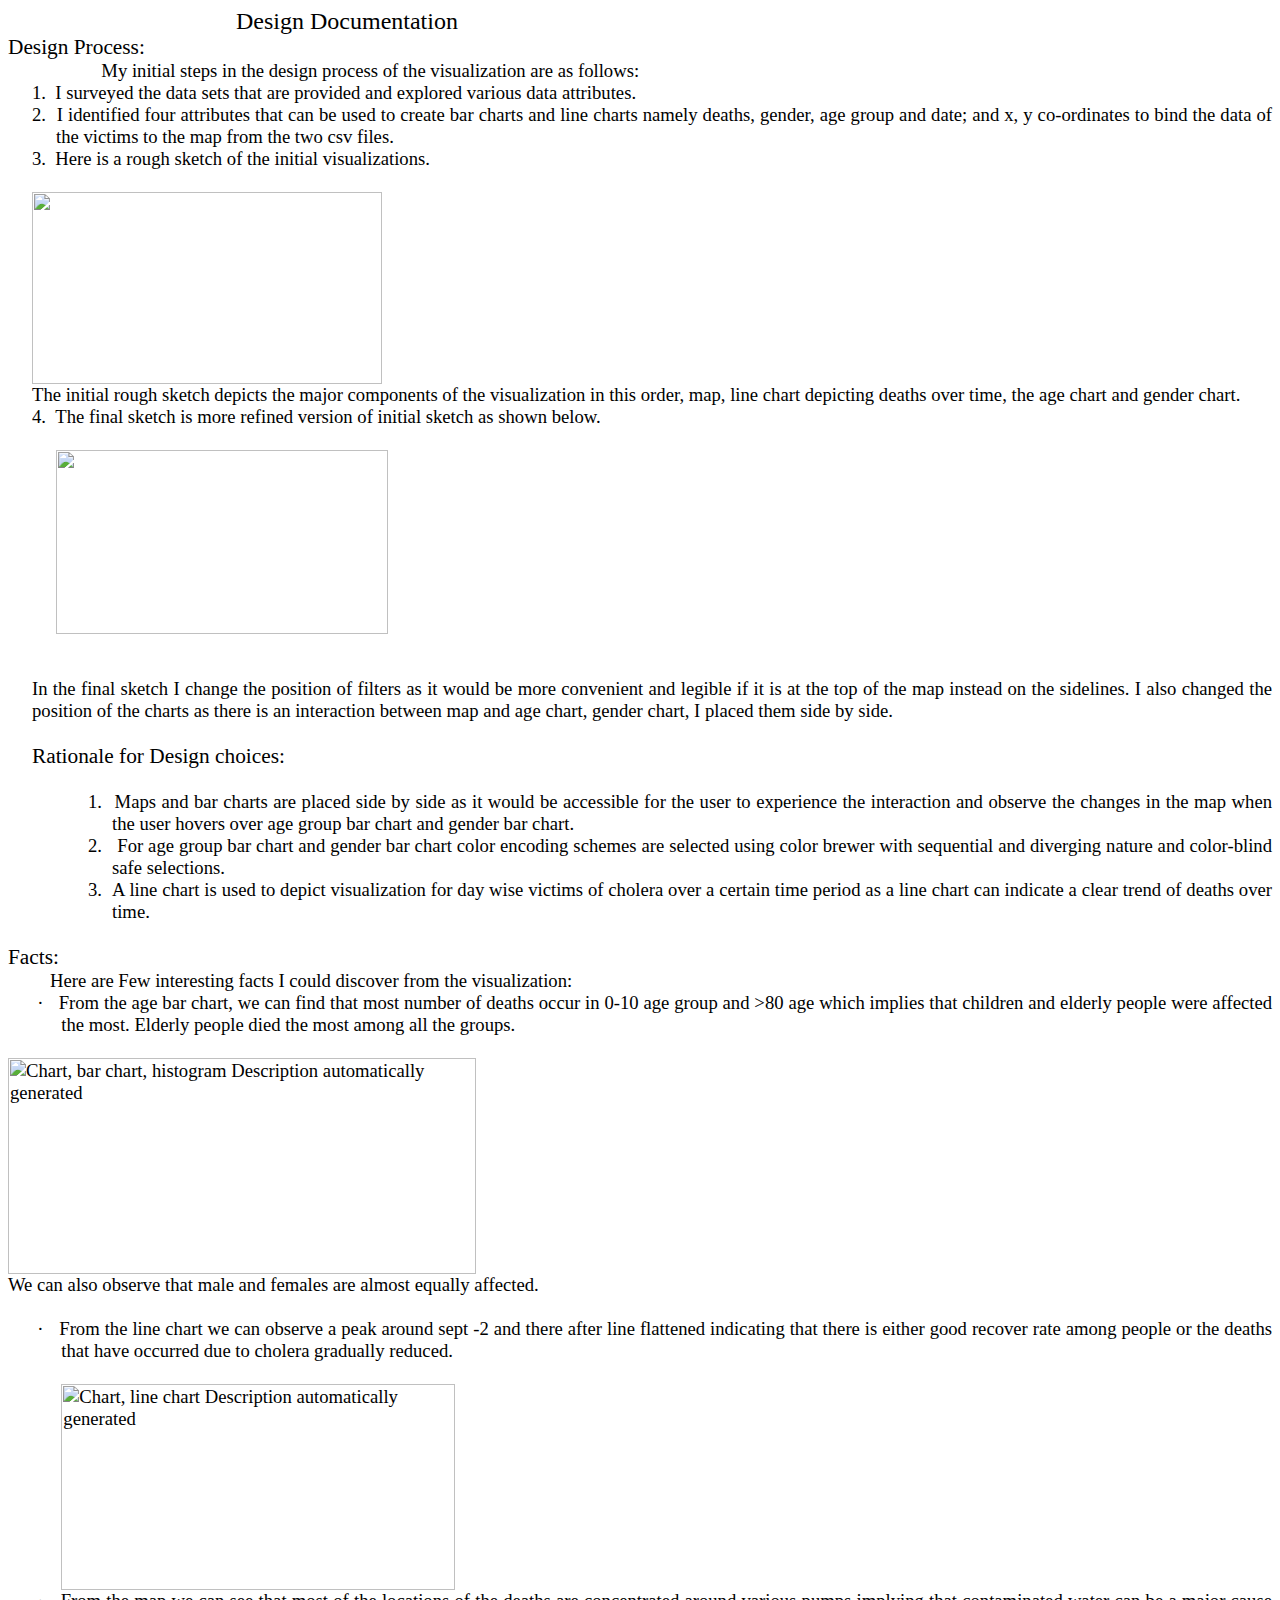
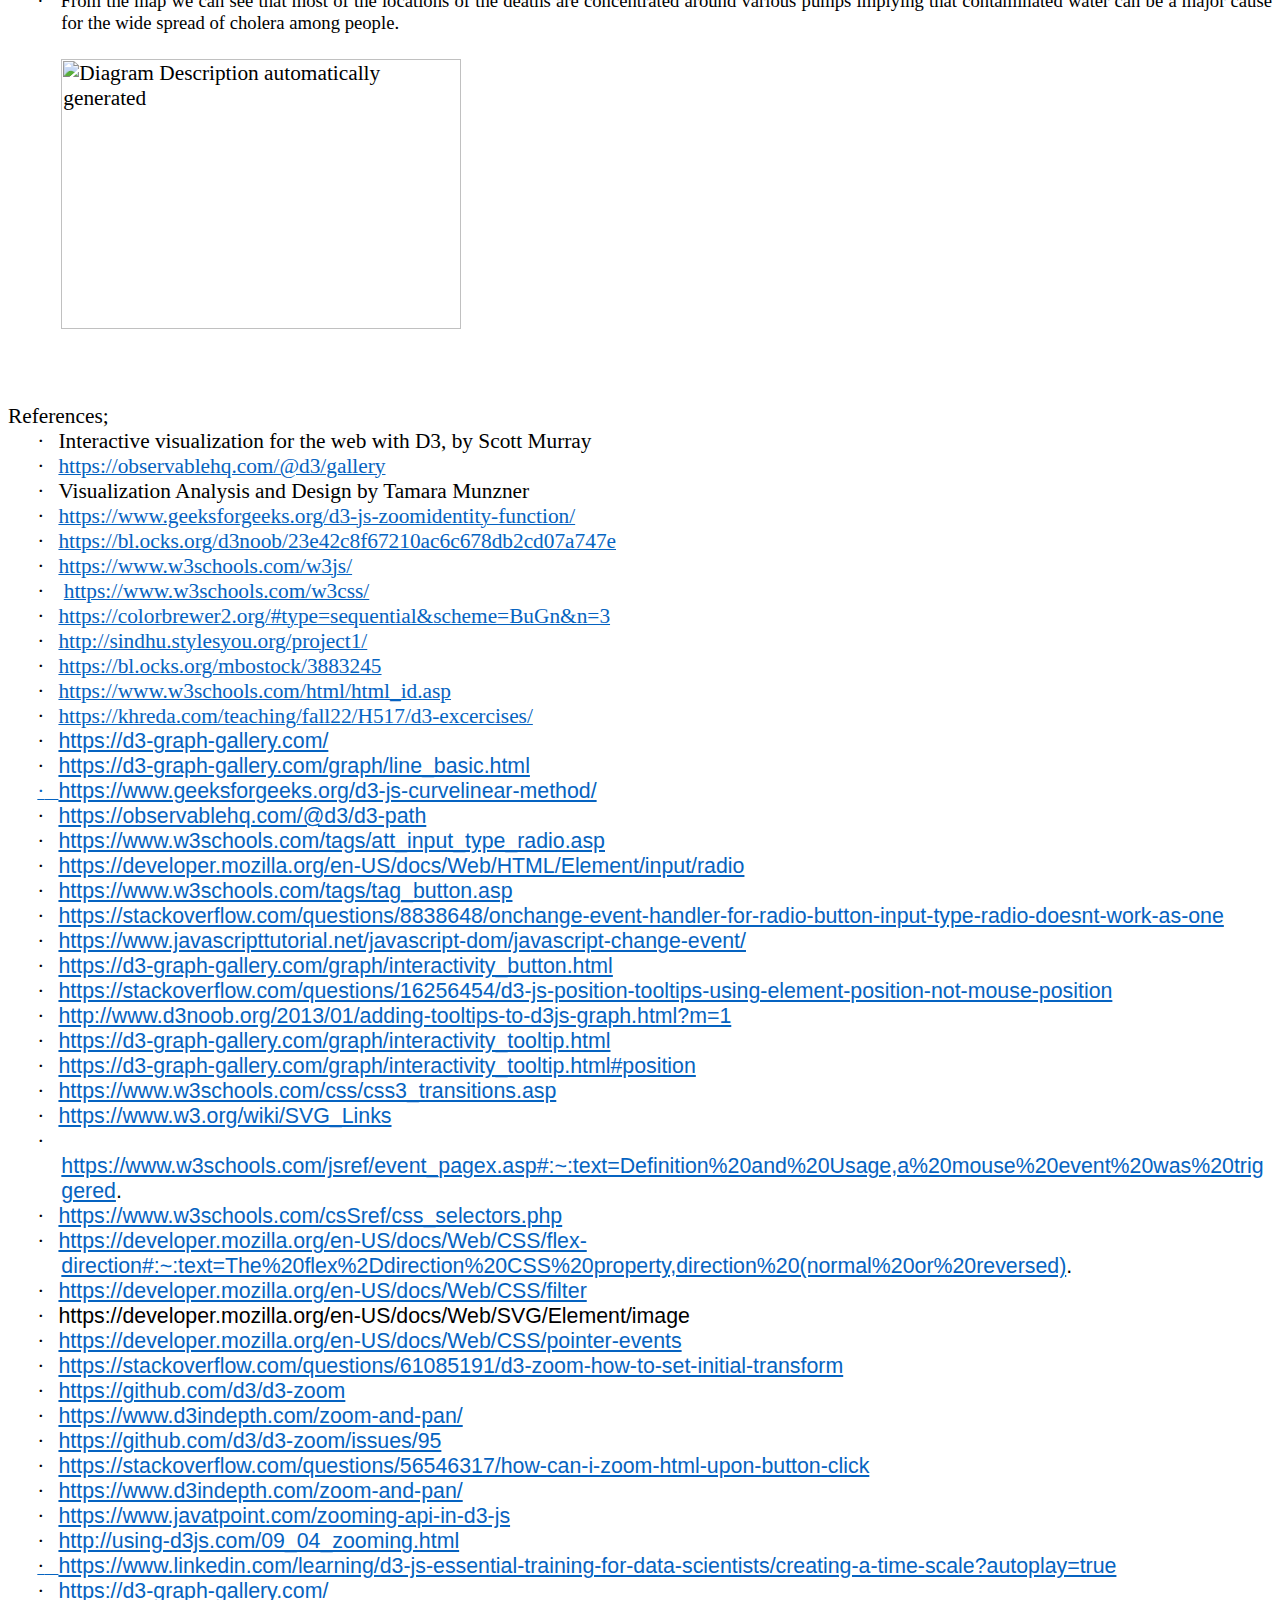
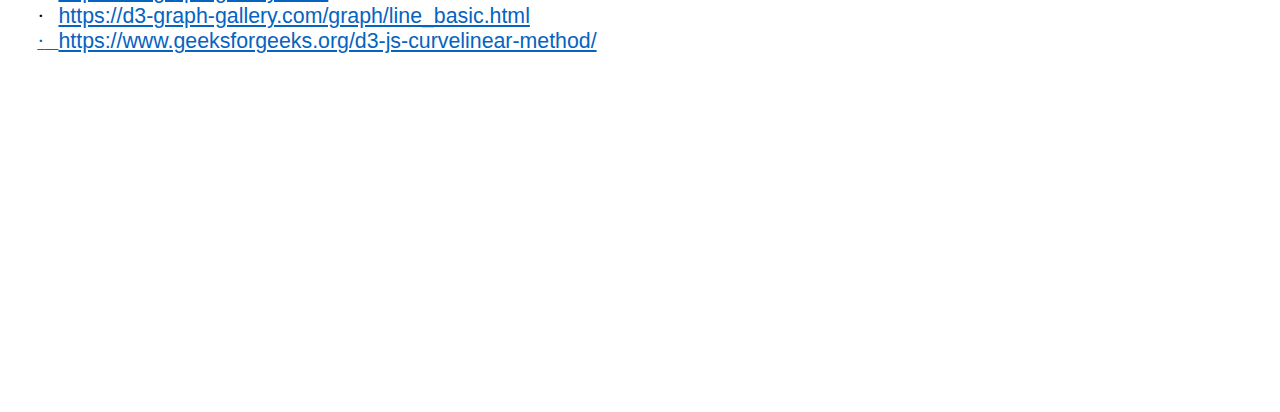
==== commit c0505594: "Add files via upload" ====
--- a/Design Documentation.html
+++ b/Design Documentation.html
@@ -1,336 +1,1781 @@
-<html>
-
-<head>
-<meta http-equiv=Content-Type content="text/html; charset=utf-8">
-<meta name=Generator content="Microsoft Word 15 (filtered)">
-<style>
-<!--
- /* Font Definitions */
- @font-face
-	{font-family:Wingdings;
-	panose-1:5 0 0 0 0 0 0 0 0 0;}
-@font-face
-	{font-family:"Cambria Math";
-	panose-1:2 4 5 3 5 4 6 3 2 4;}
-@font-face
-	{font-family:Calibri;
-	panose-1:2 15 5 2 2 2 4 3 2 4;}
- /* Style Definitions */
- p.MsoNormal, li.MsoNormal, div.MsoNormal
-	{margin:0in;
-	font-size:12.0pt;
-	font-family:"Calibri",sans-serif;}
-a:link, span.MsoHyperlink
-	{color:#0563C1;
-	text-decoration:underline;}
-p.MsoListParagraph, li.MsoListParagraph, div.MsoListParagraph
-	{margin-top:0in;
-	margin-right:0in;
-	margin-bottom:0in;
-	margin-left:.5in;
-	font-size:12.0pt;
-	font-family:"Calibri",sans-serif;}
-p.MsoListParagraphCxSpFirst, li.MsoListParagraphCxSpFirst, div.MsoListParagraphCxSpFirst
-	{margin-top:0in;
-	margin-right:0in;
-	margin-bottom:0in;
-	margin-left:.5in;
-	font-size:12.0pt;
-	font-family:"Calibri",sans-serif;}
-p.MsoListParagraphCxSpMiddle, li.MsoListParagraphCxSpMiddle, div.MsoListParagraphCxSpMiddle
-	{margin-top:0in;
-	margin-right:0in;
-	margin-bottom:0in;
-	margin-left:.5in;
-	font-size:12.0pt;
-	font-family:"Calibri",sans-serif;}
-p.MsoListParagraphCxSpLast, li.MsoListParagraphCxSpLast, div.MsoListParagraphCxSpLast
-	{margin-top:0in;
-	margin-right:0in;
-	margin-bottom:0in;
-	margin-left:.5in;
-	font-size:12.0pt;
-	font-family:"Calibri",sans-serif;}
-@page WordSection1
-	{size:8.5in 11.0in;
-	margin:1.0in 1.0in 1.0in 1.0in;}
-div.WordSection1
-	{page:WordSection1;}
- /* List Definitions */
- ol
-	{margin-bottom:0in;}
-ul
-	{margin-bottom:0in;}
--->
-</style>
-
-</head>
-
-<body lang=EN-US link="#0563C1" vlink="#954F72" style='word-wrap:break-word'>
-
-<div class=WordSection1>
-
-<p class=MsoNormal><span style='font-size:18.0pt;font-family:"Times New Roman",serif'>                                     
-Design Documentation </span></p>
-
-<p class=MsoNormal><span style='font-size:16.0pt;font-family:"Times New Roman",serif'>Design
-Process:</span></p>
-
-<p class=MsoNormal style='text-align:justify'><span style='font-size:14.0pt;
-font-family:"Times New Roman",serif'>                    My initial steps in
-the design process of the visualization are as follows:</span></p>
-
-<p class=MsoListParagraphCxSpFirst style='text-align:justify;text-indent:-.25in'><span
-style='font-size:14.0pt;font-family:"Times New Roman",serif'>1.<span
-style='font:7.0pt "Times New Roman"'>&nbsp;&nbsp;&nbsp; </span></span><span
-style='font-size:14.0pt;font-family:"Times New Roman",serif'>I surveyed the
-data sets that are provided and explored various data attributes.</span></p>
-
-<p class=MsoListParagraphCxSpMiddle style='text-align:justify;text-indent:-.25in'><span
-style='font-size:14.0pt;font-family:"Times New Roman",serif'>2.<span
-style='font:7.0pt "Times New Roman"'>&nbsp;&nbsp;&nbsp; </span></span><span
-style='font-size:14.0pt;font-family:"Times New Roman",serif'>I identified four
-attributes that can be used to create bar charts and line charts namely deaths,
-gender, age group and date; and x, y co-ordinates to bind the data of the
-victims to the map from the two csv files.</span></p>
-
-<p class=MsoListParagraphCxSpMiddle style='text-align:justify;text-indent:-.25in'><span
-style='font-size:14.0pt;font-family:"Times New Roman",serif'>3.<span
-style='font:7.0pt "Times New Roman"'>&nbsp;&nbsp;&nbsp; </span></span><span
-style='font-size:14.0pt;font-family:"Times New Roman",serif'>Here is a rough
-sketch of the initial visualizations.</span></p>
-
-<p class=MsoListParagraphCxSpLast><span style='font-size:14.0pt;font-family:
-"Times New Roman",serif'>&nbsp;</span></p>
-
-<p class=MsoNormal style='margin-left:.25in'><span style='font-size:14.0pt;
-font-family:"Times New Roman",serif'><img width=350 height=192 id="Picture 4"
-src="image001.jpg"></span></p>
-
-<p class=MsoNormal style='margin-left:.25in;text-align:justify'><span
-style='font-size:14.0pt;font-family:"Times New Roman",serif'>The initial rough
-sketch depicts the major components of the visualization in this order, map,
-line chart depicting deaths over time, the age chart and gender chart.</span></p>
-
-<p class=MsoListParagraphCxSpFirst style='text-align:justify;text-indent:-.25in'><span
-style='font-size:14.0pt;font-family:"Times New Roman",serif'>4.<span
-style='font:7.0pt "Times New Roman"'>&nbsp;&nbsp;&nbsp; </span></span><span
-style='font-size:14.0pt;font-family:"Times New Roman",serif'>The final sketch
-is more refined version of initial sketch as shown below.</span></p>
-
-<p class=MsoListParagraphCxSpMiddle><span style='font-size:14.0pt;font-family:
-"Times New Roman",serif'>&nbsp;</span></p>
-
-<p class=MsoListParagraphCxSpMiddle><span style='font-size:14.0pt;font-family:
-"Times New Roman",serif'><img width=332 height=184 id="Picture 5"
-src="image002.jpg"></span></p>
-
-<p class=MsoListParagraphCxSpLast><span style='font-size:14.0pt;font-family:
-"Times New Roman",serif'>&nbsp;</span></p>
-
-<p class=MsoNormal style='margin-left:.25in'><span style='font-size:14.0pt;
-font-family:"Times New Roman",serif'>&nbsp;</span></p>
-
-<p class=MsoNormal style='margin-left:.25in;text-align:justify'><span
-style='font-size:14.0pt;font-family:"Times New Roman",serif'>In the final
-sketch I change the position of filters as it would be more convenient and
-legible if it is at the top of the map instead on the sidelines. I also changed
-the position of the charts as there is an interaction between map and age chart,
-gender chart, I placed them side by side.</span></p>
-
-<p class=MsoNormal style='margin-left:.25in;text-align:justify'><span
-style='font-size:14.0pt;font-family:"Times New Roman",serif'>&nbsp;</span></p>
-
-<p class=MsoNormal style='margin-left:.25in;text-align:justify'><span
-style='font-size:16.0pt;font-family:"Times New Roman",serif'>Rationale for
-Design choices:</span></p>
-
-<p class=MsoNormal style='margin-left:.25in;text-align:justify'><span
-style='font-size:14.0pt;font-family:"Times New Roman",serif'>         </span></p>
-
-<p class=MsoListParagraphCxSpFirst style='margin-left:78.0pt;text-align:justify;
-text-indent:-.25in'><span style='font-size:14.0pt;font-family:"Times New Roman",serif'>1.<span
-style='font:7.0pt "Times New Roman"'>&nbsp;&nbsp;&nbsp; </span></span><span
-style='font-size:14.0pt;font-family:"Times New Roman",serif'>Maps and bar charts
-are placed side by side as it would be accessible for the user to experience the
-interaction and observe the changes in the map when the user hovers over age group
-bar chart and gender bar chart.</span></p>
-
-<p class=MsoListParagraphCxSpMiddle style='margin-left:78.0pt;text-align:justify;
-text-indent:-.25in'><span style='font-size:14.0pt;font-family:"Times New Roman",serif'>2.<span
-style='font:7.0pt "Times New Roman"'>&nbsp;&nbsp;&nbsp; </span></span><span
-style='font-size:14.0pt;font-family:"Times New Roman",serif'> For age group bar
-chart and gender bar chart color encoding schemes are selected using color
-brewer with sequential and diverging nature and color-blind safe selections.</span></p>
-
-<p class=MsoListParagraphCxSpLast style='margin-left:78.0pt;text-align:justify;
-text-indent:-.25in'><span style='font-size:14.0pt;font-family:"Times New Roman",serif'>3.<span
-style='font:7.0pt "Times New Roman"'>&nbsp;&nbsp;&nbsp; </span></span><span
-style='font-size:14.0pt;font-family:"Times New Roman",serif'>A line chart is used
-to depict visualization for day wise victims of cholera over a certain time
-period as a line chart can indicate a clear trend of deaths over time.</span></p>
-
-<p class=MsoNormal style='text-align:justify'><span style='font-size:14.0pt;
-font-family:"Times New Roman",serif'>&nbsp;</span></p>
-
-<p class=MsoNormal style='text-align:justify'><span style='font-size:16.0pt;
-font-family:"Times New Roman",serif'>Facts:</span></p>
-
-<p class=MsoNormal style='text-align:justify'><span style='font-size:14.0pt;
-font-family:"Times New Roman",serif'>         Here are Few interesting facts I could
-discover from the visualization:</span></p>
-
-<p class=MsoListParagraphCxSpFirst style='margin-left:40.0pt;text-align:justify;
-text-indent:-.25in'><span style='font-size:14.0pt;font-family:Symbol'>·<span
-style='font:7.0pt "Times New Roman"'>&nbsp;&nbsp;&nbsp;&nbsp;&nbsp; </span></span><span
-style='font-size:14.0pt;font-family:"Times New Roman",serif'>From the age bar chart,
-we can find that most number of deaths occur in 0-10 age group and &gt;80 age
-which implies that children and elderly people were affected the most. Elderly
-people died the most among all the groups.</span></p>
-
-<p class=MsoListParagraphCxSpLast style='margin-left:40.0pt;text-align:justify'><span
-style='font-size:14.0pt;font-family:"Times New Roman",serif'>&nbsp;</span></p>
-
-<p class=MsoNormal><span style='font-size:14.0pt;font-family:"Times New Roman",serif'><img
-width=468 height=216 id="Picture 1"
-src="image003.png"
-alt="Chart, bar chart, histogram&#10;&#10;Description automatically generated"></span></p>
-
-<p class=MsoNormal><span style='font-size:14.0pt;font-family:"Times New Roman",serif'>We
-can also observe that male and females are almost equally affected.</span></p>
-
-<p class=MsoNormal><span style='font-size:14.0pt;font-family:"Times New Roman",serif'>&nbsp;</span></p>
-
-<p class=MsoListParagraphCxSpFirst style='margin-left:40.0pt;text-align:justify;
-text-indent:-.25in'><span style='font-size:14.0pt;font-family:Symbol'>·<span
-style='font:7.0pt "Times New Roman"'>&nbsp;&nbsp;&nbsp;&nbsp;&nbsp; </span></span><span
-style='font-size:14.0pt;font-family:"Times New Roman",serif'>From the line
-chart we can observe a peak around sept -2 and there after line flattened indicating
-that there is either good recover rate among people or the deaths that have
-occurred due to cholera gradually reduced. </span></p>
-
-<p class=MsoListParagraphCxSpMiddle style='margin-left:40.0pt;text-align:justify'><span
-style='font-size:14.0pt;font-family:"Times New Roman",serif'>&nbsp;</span></p>
-
-<p class=MsoListParagraphCxSpMiddle style='margin-left:40.0pt'><span
-style='font-size:14.0pt;font-family:"Times New Roman",serif'><img width=394
-height=206 id="Picture 3" src="image004.png"
-alt="Chart, line chart&#10;&#10;Description automatically generated"></span></p>
-
-<p class=MsoListParagraphCxSpMiddle style='margin-left:40.0pt;text-align:justify;
-text-indent:-.25in'><span style='font-size:14.0pt;font-family:Symbol'>·<span
-style='font:7.0pt "Times New Roman"'>&nbsp;&nbsp;&nbsp;&nbsp;&nbsp; </span></span><span
-style='font-size:14.0pt;font-family:"Times New Roman",serif'>From the map we
-can see that most of the locations of the deaths are concentrated around
-various pumps implying that contaminated water can be a major cause for the wide
-spread of cholera among people.</span></p>
-
-<p class=MsoListParagraphCxSpMiddle style='margin-left:40.0pt'><span
-style='font-size:16.0pt;font-family:"Times New Roman",serif'>&nbsp;</span></p>
-
-<p class=MsoListParagraphCxSpLast style='margin-left:40.0pt'><span
-style='font-size:16.0pt;font-family:"Times New Roman",serif'><img width=400
-height=270 id="Picture 6" src="image005.png"
-alt="Diagram&#10;&#10;Description automatically generated"></span></p>
-
-<p class=MsoNormal><span style='font-size:16.0pt;font-family:"Times New Roman",serif'>&nbsp;</span></p>
-
-<p class=MsoNormal><span style='font-size:16.0pt;font-family:"Times New Roman",serif'>&nbsp;</span></p>
-
-<p class=MsoNormal><span style='font-size:16.0pt;font-family:"Times New Roman",serif'>&nbsp;</span></p>
-
-<p class=MsoNormal><span style='font-size:16.0pt;font-family:"Times New Roman",serif'>References;</span></p>
-
-<p class=MsoListParagraphCxSpFirst style='margin-left:40.0pt;text-indent:-.25in'><span
-style='font-size:16.0pt;font-family:Symbol'>·<span style='font:7.0pt "Times New Roman"'>&nbsp;&nbsp;&nbsp;&nbsp;&nbsp;
-</span></span><span style='font-size:16.0pt;font-family:"Times New Roman",serif'>Interactive
-visualization for the web with D3, by Scott Murray</span></p>
-
-<p class=MsoListParagraphCxSpMiddle style='margin-left:40.0pt;text-indent:-.25in'><span
-style='font-size:16.0pt;font-family:Symbol'>·<span style='font:7.0pt "Times New Roman"'>&nbsp;&nbsp;&nbsp;&nbsp;&nbsp;
-</span></span><span style='font-size:16.0pt;font-family:"Times New Roman",serif'><a
-href="https://observablehq.com/@d3/gallery">https://observablehq.com/@d3/gallery</a></span></p>
-
-<p class=MsoListParagraphCxSpMiddle style='margin-left:40.0pt;text-indent:-.25in'><span
-style='font-size:16.0pt;font-family:Symbol'>·<span style='font:7.0pt "Times New Roman"'>&nbsp;&nbsp;&nbsp;&nbsp;&nbsp;
-</span></span><span style='font-size:16.0pt;font-family:"Times New Roman",serif'>Visualization
-Analysis and Design by Tamara Munzner</span></p>
-
-<p class=MsoListParagraphCxSpMiddle style='margin-left:40.0pt;text-indent:-.25in'><span
-style='font-size:16.0pt;font-family:Symbol'>·<span style='font:7.0pt "Times New Roman"'>&nbsp;&nbsp;&nbsp;&nbsp;&nbsp;
-</span></span><span style='font-size:16.0pt;font-family:"Times New Roman",serif'><a
-href="https://www.geeksforgeeks.org/d3-js-zoomidentity-function/">https://www.geeksforgeeks.org/d3-js-zoomidentity-function/</a></span></p>
-
-<p class=MsoListParagraphCxSpMiddle style='margin-left:40.0pt;text-indent:-.25in'><span
-style='font-size:16.0pt;font-family:Symbol'>·<span style='font:7.0pt "Times New Roman"'>&nbsp;&nbsp;&nbsp;&nbsp;&nbsp;
-</span></span><span style='font-size:16.0pt;font-family:"Times New Roman",serif'><a
-href="https://bl.ocks.org/d3noob/23e42c8f67210ac6c678db2cd07a747e">https://bl.ocks.org/d3noob/23e42c8f67210ac6c678db2cd07a747e</a></span></p>
-
-<p class=MsoListParagraphCxSpMiddle style='margin-left:40.0pt;text-indent:-.25in'><span
-style='font-size:16.0pt;font-family:Symbol'>·<span style='font:7.0pt "Times New Roman"'>&nbsp;&nbsp;&nbsp;&nbsp;&nbsp;
-</span></span><span style='font-size:16.0pt;font-family:"Times New Roman",serif'><a
-href="https://www.w3schools.com/w3js/">https://www.w3schools.com/w3js/</a></span></p>
-
-<p class=MsoListParagraphCxSpMiddle style='margin-left:40.0pt;text-indent:-.25in'><span
-style='font-size:16.0pt;font-family:Symbol'>·<span style='font:7.0pt "Times New Roman"'>&nbsp;&nbsp;&nbsp;&nbsp;&nbsp;
-</span></span><span style='font-size:16.0pt;font-family:"Times New Roman",serif'>&nbsp;<a
-href="https://www.w3schools.com/w3css/">https://www.w3schools.com/w3css/</a></span></p>
-
-<p class=MsoListParagraphCxSpMiddle style='margin-left:40.0pt;text-indent:-.25in'><span
-style='font-size:16.0pt;font-family:Symbol'>·<span style='font:7.0pt "Times New Roman"'>&nbsp;&nbsp;&nbsp;&nbsp;&nbsp;
-</span></span><span style='font-size:16.0pt;font-family:"Times New Roman",serif'><a
-href="https://colorbrewer2.org/#type=sequential&amp;scheme=BuGn&amp;n=3">https://colorbrewer2.org/#type=sequential&amp;scheme=BuGn&amp;n=3</a></span></p>
-
-<p class=MsoListParagraphCxSpMiddle style='margin-left:40.0pt;text-indent:-.25in'><span
-style='font-size:16.0pt;font-family:Symbol'>·<span style='font:7.0pt "Times New Roman"'>&nbsp;&nbsp;&nbsp;&nbsp;&nbsp;
-</span></span><span style='font-size:16.0pt;font-family:"Times New Roman",serif'><a
-href="http://sindhu.stylesyou.org/project1/">http://sindhu.stylesyou.org/project1/</a></span></p>
-
-<p class=MsoListParagraphCxSpMiddle style='margin-left:40.0pt;text-indent:-.25in'><span
-style='font-size:16.0pt;font-family:Symbol'>·<span style='font:7.0pt "Times New Roman"'>&nbsp;&nbsp;&nbsp;&nbsp;&nbsp;
-</span></span><span style='font-size:16.0pt;font-family:"Times New Roman",serif'><a
-href="https://bl.ocks.org/mbostock/3883245">https://bl.ocks.org/mbostock/3883245</a></span></p>
-
-<p class=MsoListParagraphCxSpMiddle style='margin-left:40.0pt;text-indent:-.25in'><span
-style='font-size:16.0pt;font-family:Symbol'>·<span style='font:7.0pt "Times New Roman"'>&nbsp;&nbsp;&nbsp;&nbsp;&nbsp;
-</span></span><span style='font-size:16.0pt;font-family:"Times New Roman",serif'><a
-href="https://www.w3schools.com/html/html_id.asp">https://www.w3schools.com/html/html_id.asp</a></span></p>
-
-<p class=MsoListParagraphCxSpMiddle style='margin-left:40.0pt;text-indent:-.25in'><span
-style='font-size:16.0pt;font-family:Symbol'>·<span style='font:7.0pt "Times New Roman"'>&nbsp;&nbsp;&nbsp;&nbsp;&nbsp;
-</span></span><span style='font-size:16.0pt;font-family:"Times New Roman",serif'><a
-href="https://khreda.com/teaching/fall22/H517/d3-excercises/">https://khreda.com/teaching/fall22/H517/d3-excercises/</a></span></p>
-
-<p class=MsoListParagraphCxSpLast style='margin-left:40.0pt'><span
-style='font-size:16.0pt;font-family:"Times New Roman",serif'>&nbsp;</span></p>
-
-<p class=MsoNormal><span style='font-size:16.0pt;font-family:"Times New Roman",serif'>&nbsp;</span></p>
-
-<p class=MsoNormal><span style='font-size:16.0pt;font-family:"Times New Roman",serif'>&nbsp;</span></p>
-
-<p class=MsoNormal><span style='font-size:16.0pt;font-family:"Times New Roman",serif'>&nbsp;</span></p>
-
-<p class=MsoNormal><span style='font-size:16.0pt;font-family:"Times New Roman",serif'>&nbsp;</span></p>
-
-<p class=MsoNormal><span style='font-size:16.0pt;font-family:"Times New Roman",serif'>&nbsp;</span></p>
-
-<p class=MsoNormal><span style='font-size:16.0pt;font-family:"Times New Roman",serif'>&nbsp;</span></p>
-
-<p class=MsoNormal><span style='font-size:16.0pt;font-family:"Times New Roman",serif'>&nbsp;</span></p>
-
-<p class=MsoNormal><span style='font-size:16.0pt;font-family:"Times New Roman",serif'>&nbsp;</span></p>
-
-<p class=MsoNormal><span style='font-size:16.0pt;font-family:"Times New Roman",serif'>&nbsp;</span></p>
-
-<p class=MsoNormal style='margin-left:60.0pt'><span style='font-size:16.0pt;
-font-family:"Times New Roman",serif'>&nbsp;</span></p>
-
-<p class=MsoNormal><span style='font-size:16.0pt;font-family:"Times New Roman",serif'>&nbsp;</span></p>
-
-<p class=MsoNormal><span style='font-size:16.0pt;font-family:"Times New Roman",serif'>  </span></p>
-
-</div>
-
-</body>
-
-</html>+<html xmlns:v="urn:schemas-microsoft-com:vml"
+xmlns:o="urn:schemas-microsoft-com:office:office"
+xmlns:w="urn:schemas-microsoft-com:office:word"
+xmlns:m="http://schemas.microsoft.com/office/2004/12/omml"
+xmlns="http://www.w3.org/TR/REC-html40">
+
+<head>
+<meta http-equiv=Content-Type content="text/html; charset=utf-8">
+<meta name=ProgId content=Word.Document>
+<meta name=Generator content="Microsoft Word 15">
+<meta name=Originator content="Microsoft Word 15">
+<link rel=File-List href="Design%20Documentation.fld/filelist.xml">
+<link rel=Edit-Time-Data href="Design%20Documentation.fld/editdata.mso">
+<!--[if !mso]>
+<style>
+v\:* {behavior:url(#default#VML);}
+o\:* {behavior:url(#default#VML);}
+w\:* {behavior:url(#default#VML);}
+.shape {behavior:url(#default#VML);}
+</style>
+<![endif]--><!--[if gte mso 9]><xml>
+ <o:DocumentProperties>
+  <o:Author>Sirivuri, Sandeep V</o:Author>
+  <o:LastAuthor>Sirivuri, Sandeep V</o:LastAuthor>
+  <o:Revision>2</o:Revision>
+  <o:TotalTime>142</o:TotalTime>
+  <o:Created>2022-11-18T00:36:00Z</o:Created>
+  <o:LastSaved>2022-11-18T00:36:00Z</o:LastSaved>
+  <o:Pages>1</o:Pages>
+  <o:Words>1258</o:Words>
+  <o:Characters>7175</o:Characters>
+  <o:Lines>59</o:Lines>
+  <o:Paragraphs>16</o:Paragraphs>
+  <o:CharactersWithSpaces>8417</o:CharactersWithSpaces>
+  <o:Version>16.00</o:Version>
+ </o:DocumentProperties>
+ <o:OfficeDocumentSettings>
+  <o:AllowPNG/>
+ </o:OfficeDocumentSettings>
+</xml><![endif]-->
+<link rel=themeData href="Design%20Documentation.fld/themedata.thmx">
+<link rel=colorSchemeMapping
+href="Design%20Documentation.fld/colorschememapping.xml">
+<!--[if gte mso 9]><xml>
+ <w:WordDocument>
+  <w:SpellingState>Clean</w:SpellingState>
+  <w:GrammarState>Clean</w:GrammarState>
+  <w:TrackMoves>false</w:TrackMoves>
+  <w:TrackFormatting/>
+  <w:PunctuationKerning/>
+  <w:ValidateAgainstSchemas/>
+  <w:SaveIfXMLInvalid>false</w:SaveIfXMLInvalid>
+  <w:IgnoreMixedContent>false</w:IgnoreMixedContent>
+  <w:AlwaysShowPlaceholderText>false</w:AlwaysShowPlaceholderText>
+  <w:DoNotPromoteQF/>
+  <w:LidThemeOther>EN-US</w:LidThemeOther>
+  <w:LidThemeAsian>X-NONE</w:LidThemeAsian>
+  <w:LidThemeComplexScript>X-NONE</w:LidThemeComplexScript>
+  <w:Compatibility>
+   <w:BreakWrappedTables/>
+   <w:SnapToGridInCell/>
+   <w:WrapTextWithPunct/>
+   <w:UseAsianBreakRules/>
+   <w:DontGrowAutofit/>
+   <w:SplitPgBreakAndParaMark/>
+   <w:EnableOpenTypeKerning/>
+   <w:DontFlipMirrorIndents/>
+   <w:OverrideTableStyleHps/>
+  </w:Compatibility>
+  <m:mathPr>
+   <m:mathFont m:val="Cambria Math"/>
+   <m:brkBin m:val="before"/>
+   <m:brkBinSub m:val="&#45;-"/>
+   <m:smallFrac m:val="off"/>
+   <m:dispDef/>
+   <m:lMargin m:val="0"/>
+   <m:rMargin m:val="0"/>
+   <m:defJc m:val="centerGroup"/>
+   <m:wrapIndent m:val="1440"/>
+   <m:intLim m:val="subSup"/>
+   <m:naryLim m:val="undOvr"/>
+  </m:mathPr></w:WordDocument>
+</xml><![endif]--><!--[if gte mso 9]><xml>
+ <w:LatentStyles DefLockedState="false" DefUnhideWhenUsed="false"
+  DefSemiHidden="false" DefQFormat="false" DefPriority="99"
+  LatentStyleCount="376">
+  <w:LsdException Locked="false" Priority="0" QFormat="true" Name="Normal"/>
+  <w:LsdException Locked="false" Priority="9" QFormat="true" Name="heading 1"/>
+  <w:LsdException Locked="false" Priority="9" SemiHidden="true"
+   UnhideWhenUsed="true" QFormat="true" Name="heading 2"/>
+  <w:LsdException Locked="false" Priority="9" SemiHidden="true"
+   UnhideWhenUsed="true" QFormat="true" Name="heading 3"/>
+  <w:LsdException Locked="false" Priority="9" SemiHidden="true"
+   UnhideWhenUsed="true" QFormat="true" Name="heading 4"/>
+  <w:LsdException Locked="false" Priority="9" SemiHidden="true"
+   UnhideWhenUsed="true" QFormat="true" Name="heading 5"/>
+  <w:LsdException Locked="false" Priority="9" SemiHidden="true"
+   UnhideWhenUsed="true" QFormat="true" Name="heading 6"/>
+  <w:LsdException Locked="false" Priority="9" SemiHidden="true"
+   UnhideWhenUsed="true" QFormat="true" Name="heading 7"/>
+  <w:LsdException Locked="false" Priority="9" SemiHidden="true"
+   UnhideWhenUsed="true" QFormat="true" Name="heading 8"/>
+  <w:LsdException Locked="false" Priority="9" SemiHidden="true"
+   UnhideWhenUsed="true" QFormat="true" Name="heading 9"/>
+  <w:LsdException Locked="false" SemiHidden="true" UnhideWhenUsed="true"
+   Name="index 1"/>
+  <w:LsdException Locked="false" SemiHidden="true" UnhideWhenUsed="true"
+   Name="index 2"/>
+  <w:LsdException Locked="false" SemiHidden="true" UnhideWhenUsed="true"
+   Name="index 3"/>
+  <w:LsdException Locked="false" SemiHidden="true" UnhideWhenUsed="true"
+   Name="index 4"/>
+  <w:LsdException Locked="false" SemiHidden="true" UnhideWhenUsed="true"
+   Name="index 5"/>
+  <w:LsdException Locked="false" SemiHidden="true" UnhideWhenUsed="true"
+   Name="index 6"/>
+  <w:LsdException Locked="false" SemiHidden="true" UnhideWhenUsed="true"
+   Name="index 7"/>
+  <w:LsdException Locked="false" SemiHidden="true" UnhideWhenUsed="true"
+   Name="index 8"/>
+  <w:LsdException Locked="false" SemiHidden="true" UnhideWhenUsed="true"
+   Name="index 9"/>
+  <w:LsdException Locked="false" Priority="39" SemiHidden="true"
+   UnhideWhenUsed="true" Name="toc 1"/>
+  <w:LsdException Locked="false" Priority="39" SemiHidden="true"
+   UnhideWhenUsed="true" Name="toc 2"/>
+  <w:LsdException Locked="false" Priority="39" SemiHidden="true"
+   UnhideWhenUsed="true" Name="toc 3"/>
+  <w:LsdException Locked="false" Priority="39" SemiHidden="true"
+   UnhideWhenUsed="true" Name="toc 4"/>
+  <w:LsdException Locked="false" Priority="39" SemiHidden="true"
+   UnhideWhenUsed="true" Name="toc 5"/>
+  <w:LsdException Locked="false" Priority="39" SemiHidden="true"
+   UnhideWhenUsed="true" Name="toc 6"/>
+  <w:LsdException Locked="false" Priority="39" SemiHidden="true"
+   UnhideWhenUsed="true" Name="toc 7"/>
+  <w:LsdException Locked="false" Priority="39" SemiHidden="true"
+   UnhideWhenUsed="true" Name="toc 8"/>
+  <w:LsdException Locked="false" Priority="39" SemiHidden="true"
+   UnhideWhenUsed="true" Name="toc 9"/>
+  <w:LsdException Locked="false" SemiHidden="true" UnhideWhenUsed="true"
+   Name="Normal Indent"/>
+  <w:LsdException Locked="false" SemiHidden="true" UnhideWhenUsed="true"
+   Name="footnote text"/>
+  <w:LsdException Locked="false" SemiHidden="true" UnhideWhenUsed="true"
+   Name="annotation text"/>
+  <w:LsdException Locked="false" SemiHidden="true" UnhideWhenUsed="true"
+   Name="header"/>
+  <w:LsdException Locked="false" SemiHidden="true" UnhideWhenUsed="true"
+   Name="footer"/>
+  <w:LsdException Locked="false" SemiHidden="true" UnhideWhenUsed="true"
+   Name="index heading"/>
+  <w:LsdException Locked="false" Priority="35" SemiHidden="true"
+   UnhideWhenUsed="true" QFormat="true" Name="caption"/>
+  <w:LsdException Locked="false" SemiHidden="true" UnhideWhenUsed="true"
+   Name="table of figures"/>
+  <w:LsdException Locked="false" SemiHidden="true" UnhideWhenUsed="true"
+   Name="envelope address"/>
+  <w:LsdException Locked="false" SemiHidden="true" UnhideWhenUsed="true"
+   Name="envelope return"/>
+  <w:LsdException Locked="false" SemiHidden="true" UnhideWhenUsed="true"
+   Name="footnote reference"/>
+  <w:LsdException Locked="false" SemiHidden="true" UnhideWhenUsed="true"
+   Name="annotation reference"/>
+  <w:LsdException Locked="false" SemiHidden="true" UnhideWhenUsed="true"
+   Name="line number"/>
+  <w:LsdException Locked="false" SemiHidden="true" UnhideWhenUsed="true"
+   Name="page number"/>
+  <w:LsdException Locked="false" SemiHidden="true" UnhideWhenUsed="true"
+   Name="endnote reference"/>
+  <w:LsdException Locked="false" SemiHidden="true" UnhideWhenUsed="true"
+   Name="endnote text"/>
+  <w:LsdException Locked="false" SemiHidden="true" UnhideWhenUsed="true"
+   Name="table of authorities"/>
+  <w:LsdException Locked="false" SemiHidden="true" UnhideWhenUsed="true"
+   Name="macro"/>
+  <w:LsdException Locked="false" SemiHidden="true" UnhideWhenUsed="true"
+   Name="toa heading"/>
+  <w:LsdException Locked="false" SemiHidden="true" UnhideWhenUsed="true"
+   Name="List"/>
+  <w:LsdException Locked="false" SemiHidden="true" UnhideWhenUsed="true"
+   Name="List Bullet"/>
+  <w:LsdException Locked="false" SemiHidden="true" UnhideWhenUsed="true"
+   Name="List Number"/>
+  <w:LsdException Locked="false" SemiHidden="true" UnhideWhenUsed="true"
+   Name="List 2"/>
+  <w:LsdException Locked="false" SemiHidden="true" UnhideWhenUsed="true"
+   Name="List 3"/>
+  <w:LsdException Locked="false" SemiHidden="true" UnhideWhenUsed="true"
+   Name="List 4"/>
+  <w:LsdException Locked="false" SemiHidden="true" UnhideWhenUsed="true"
+   Name="List 5"/>
+  <w:LsdException Locked="false" SemiHidden="true" UnhideWhenUsed="true"
+   Name="List Bullet 2"/>
+  <w:LsdException Locked="false" SemiHidden="true" UnhideWhenUsed="true"
+   Name="List Bullet 3"/>
+  <w:LsdException Locked="false" SemiHidden="true" UnhideWhenUsed="true"
+   Name="List Bullet 4"/>
+  <w:LsdException Locked="false" SemiHidden="true" UnhideWhenUsed="true"
+   Name="List Bullet 5"/>
+  <w:LsdException Locked="false" SemiHidden="true" UnhideWhenUsed="true"
+   Name="List Number 2"/>
+  <w:LsdException Locked="false" SemiHidden="true" UnhideWhenUsed="true"
+   Name="List Number 3"/>
+  <w:LsdException Locked="false" SemiHidden="true" UnhideWhenUsed="true"
+   Name="List Number 4"/>
+  <w:LsdException Locked="false" SemiHidden="true" UnhideWhenUsed="true"
+   Name="List Number 5"/>
+  <w:LsdException Locked="false" Priority="10" QFormat="true" Name="Title"/>
+  <w:LsdException Locked="false" SemiHidden="true" UnhideWhenUsed="true"
+   Name="Closing"/>
+  <w:LsdException Locked="false" SemiHidden="true" UnhideWhenUsed="true"
+   Name="Signature"/>
+  <w:LsdException Locked="false" Priority="1" SemiHidden="true"
+   UnhideWhenUsed="true" Name="Default Paragraph Font"/>
+  <w:LsdException Locked="false" SemiHidden="true" UnhideWhenUsed="true"
+   Name="Body Text"/>
+  <w:LsdException Locked="false" SemiHidden="true" UnhideWhenUsed="true"
+   Name="Body Text Indent"/>
+  <w:LsdException Locked="false" SemiHidden="true" UnhideWhenUsed="true"
+   Name="List Continue"/>
+  <w:LsdException Locked="false" SemiHidden="true" UnhideWhenUsed="true"
+   Name="List Continue 2"/>
+  <w:LsdException Locked="false" SemiHidden="true" UnhideWhenUsed="true"
+   Name="List Continue 3"/>
+  <w:LsdException Locked="false" SemiHidden="true" UnhideWhenUsed="true"
+   Name="List Continue 4"/>
+  <w:LsdException Locked="false" SemiHidden="true" UnhideWhenUsed="true"
+   Name="List Continue 5"/>
+  <w:LsdException Locked="false" SemiHidden="true" UnhideWhenUsed="true"
+   Name="Message Header"/>
+  <w:LsdException Locked="false" Priority="11" QFormat="true" Name="Subtitle"/>
+  <w:LsdException Locked="false" SemiHidden="true" UnhideWhenUsed="true"
+   Name="Salutation"/>
+  <w:LsdException Locked="false" SemiHidden="true" UnhideWhenUsed="true"
+   Name="Date"/>
+  <w:LsdException Locked="false" SemiHidden="true" UnhideWhenUsed="true"
+   Name="Body Text First Indent"/>
+  <w:LsdException Locked="false" SemiHidden="true" UnhideWhenUsed="true"
+   Name="Body Text First Indent 2"/>
+  <w:LsdException Locked="false" SemiHidden="true" UnhideWhenUsed="true"
+   Name="Note Heading"/>
+  <w:LsdException Locked="false" SemiHidden="true" UnhideWhenUsed="true"
+   Name="Body Text 2"/>
+  <w:LsdException Locked="false" SemiHidden="true" UnhideWhenUsed="true"
+   Name="Body Text 3"/>
+  <w:LsdException Locked="false" SemiHidden="true" UnhideWhenUsed="true"
+   Name="Body Text Indent 2"/>
+  <w:LsdException Locked="false" SemiHidden="true" UnhideWhenUsed="true"
+   Name="Body Text Indent 3"/>
+  <w:LsdException Locked="false" SemiHidden="true" UnhideWhenUsed="true"
+   Name="Block Text"/>
+  <w:LsdException Locked="false" SemiHidden="true" UnhideWhenUsed="true"
+   Name="Hyperlink"/>
+  <w:LsdException Locked="false" SemiHidden="true" UnhideWhenUsed="true"
+   Name="FollowedHyperlink"/>
+  <w:LsdException Locked="false" Priority="22" QFormat="true" Name="Strong"/>
+  <w:LsdException Locked="false" Priority="20" QFormat="true" Name="Emphasis"/>
+  <w:LsdException Locked="false" SemiHidden="true" UnhideWhenUsed="true"
+   Name="Document Map"/>
+  <w:LsdException Locked="false" SemiHidden="true" UnhideWhenUsed="true"
+   Name="Plain Text"/>
+  <w:LsdException Locked="false" SemiHidden="true" UnhideWhenUsed="true"
+   Name="E-mail Signature"/>
+  <w:LsdException Locked="false" SemiHidden="true" UnhideWhenUsed="true"
+   Name="HTML Top of Form"/>
+  <w:LsdException Locked="false" SemiHidden="true" UnhideWhenUsed="true"
+   Name="HTML Bottom of Form"/>
+  <w:LsdException Locked="false" SemiHidden="true" UnhideWhenUsed="true"
+   Name="Normal (Web)"/>
+  <w:LsdException Locked="false" SemiHidden="true" UnhideWhenUsed="true"
+   Name="HTML Acronym"/>
+  <w:LsdException Locked="false" SemiHidden="true" UnhideWhenUsed="true"
+   Name="HTML Address"/>
+  <w:LsdException Locked="false" SemiHidden="true" UnhideWhenUsed="true"
+   Name="HTML Cite"/>
+  <w:LsdException Locked="false" SemiHidden="true" UnhideWhenUsed="true"
+   Name="HTML Code"/>
+  <w:LsdException Locked="false" SemiHidden="true" UnhideWhenUsed="true"
+   Name="HTML Definition"/>
+  <w:LsdException Locked="false" SemiHidden="true" UnhideWhenUsed="true"
+   Name="HTML Keyboard"/>
+  <w:LsdException Locked="false" SemiHidden="true" UnhideWhenUsed="true"
+   Name="HTML Preformatted"/>
+  <w:LsdException Locked="false" SemiHidden="true" UnhideWhenUsed="true"
+   Name="HTML Sample"/>
+  <w:LsdException Locked="false" SemiHidden="true" UnhideWhenUsed="true"
+   Name="HTML Typewriter"/>
+  <w:LsdException Locked="false" SemiHidden="true" UnhideWhenUsed="true"
+   Name="HTML Variable"/>
+  <w:LsdException Locked="false" SemiHidden="true" UnhideWhenUsed="true"
+   Name="Normal Table"/>
+  <w:LsdException Locked="false" SemiHidden="true" UnhideWhenUsed="true"
+   Name="annotation subject"/>
+  <w:LsdException Locked="false" SemiHidden="true" UnhideWhenUsed="true"
+   Name="No List"/>
+  <w:LsdException Locked="false" SemiHidden="true" UnhideWhenUsed="true"
+   Name="Outline List 1"/>
+  <w:LsdException Locked="false" SemiHidden="true" UnhideWhenUsed="true"
+   Name="Outline List 2"/>
+  <w:LsdException Locked="false" SemiHidden="true" UnhideWhenUsed="true"
+   Name="Outline List 3"/>
+  <w:LsdException Locked="false" SemiHidden="true" UnhideWhenUsed="true"
+   Name="Table Simple 1"/>
+  <w:LsdException Locked="false" SemiHidden="true" UnhideWhenUsed="true"
+   Name="Table Simple 2"/>
+  <w:LsdException Locked="false" SemiHidden="true" UnhideWhenUsed="true"
+   Name="Table Simple 3"/>
+  <w:LsdException Locked="false" SemiHidden="true" UnhideWhenUsed="true"
+   Name="Table Classic 1"/>
+  <w:LsdException Locked="false" SemiHidden="true" UnhideWhenUsed="true"
+   Name="Table Classic 2"/>
+  <w:LsdException Locked="false" SemiHidden="true" UnhideWhenUsed="true"
+   Name="Table Classic 3"/>
+  <w:LsdException Locked="false" SemiHidden="true" UnhideWhenUsed="true"
+   Name="Table Classic 4"/>
+  <w:LsdException Locked="false" SemiHidden="true" UnhideWhenUsed="true"
+   Name="Table Colorful 1"/>
+  <w:LsdException Locked="false" SemiHidden="true" UnhideWhenUsed="true"
+   Name="Table Colorful 2"/>
+  <w:LsdException Locked="false" SemiHidden="true" UnhideWhenUsed="true"
+   Name="Table Colorful 3"/>
+  <w:LsdException Locked="false" SemiHidden="true" UnhideWhenUsed="true"
+   Name="Table Columns 1"/>
+  <w:LsdException Locked="false" SemiHidden="true" UnhideWhenUsed="true"
+   Name="Table Columns 2"/>
+  <w:LsdException Locked="false" SemiHidden="true" UnhideWhenUsed="true"
+   Name="Table Columns 3"/>
+  <w:LsdException Locked="false" SemiHidden="true" UnhideWhenUsed="true"
+   Name="Table Columns 4"/>
+  <w:LsdException Locked="false" SemiHidden="true" UnhideWhenUsed="true"
+   Name="Table Columns 5"/>
+  <w:LsdException Locked="false" SemiHidden="true" UnhideWhenUsed="true"
+   Name="Table Grid 1"/>
+  <w:LsdException Locked="false" SemiHidden="true" UnhideWhenUsed="true"
+   Name="Table Grid 2"/>
+  <w:LsdException Locked="false" SemiHidden="true" UnhideWhenUsed="true"
+   Name="Table Grid 3"/>
+  <w:LsdException Locked="false" SemiHidden="true" UnhideWhenUsed="true"
+   Name="Table Grid 4"/>
+  <w:LsdException Locked="false" SemiHidden="true" UnhideWhenUsed="true"
+   Name="Table Grid 5"/>
+  <w:LsdException Locked="false" SemiHidden="true" UnhideWhenUsed="true"
+   Name="Table Grid 6"/>
+  <w:LsdException Locked="false" SemiHidden="true" UnhideWhenUsed="true"
+   Name="Table Grid 7"/>
+  <w:LsdException Locked="false" SemiHidden="true" UnhideWhenUsed="true"
+   Name="Table Grid 8"/>
+  <w:LsdException Locked="false" SemiHidden="true" UnhideWhenUsed="true"
+   Name="Table List 1"/>
+  <w:LsdException Locked="false" SemiHidden="true" UnhideWhenUsed="true"
+   Name="Table List 2"/>
+  <w:LsdException Locked="false" SemiHidden="true" UnhideWhenUsed="true"
+   Name="Table List 3"/>
+  <w:LsdException Locked="false" SemiHidden="true" UnhideWhenUsed="true"
+   Name="Table List 4"/>
+  <w:LsdException Locked="false" SemiHidden="true" UnhideWhenUsed="true"
+   Name="Table List 5"/>
+  <w:LsdException Locked="false" SemiHidden="true" UnhideWhenUsed="true"
+   Name="Table List 6"/>
+  <w:LsdException Locked="false" SemiHidden="true" UnhideWhenUsed="true"
+   Name="Table List 7"/>
+  <w:LsdException Locked="false" SemiHidden="true" UnhideWhenUsed="true"
+   Name="Table List 8"/>
+  <w:LsdException Locked="false" SemiHidden="true" UnhideWhenUsed="true"
+   Name="Table 3D effects 1"/>
+  <w:LsdException Locked="false" SemiHidden="true" UnhideWhenUsed="true"
+   Name="Table 3D effects 2"/>
+  <w:LsdException Locked="false" SemiHidden="true" UnhideWhenUsed="true"
+   Name="Table 3D effects 3"/>
+  <w:LsdException Locked="false" SemiHidden="true" UnhideWhenUsed="true"
+   Name="Table Contemporary"/>
+  <w:LsdException Locked="false" SemiHidden="true" UnhideWhenUsed="true"
+   Name="Table Elegant"/>
+  <w:LsdException Locked="false" SemiHidden="true" UnhideWhenUsed="true"
+   Name="Table Professional"/>
+  <w:LsdException Locked="false" SemiHidden="true" UnhideWhenUsed="true"
+   Name="Table Subtle 1"/>
+  <w:LsdException Locked="false" SemiHidden="true" UnhideWhenUsed="true"
+   Name="Table Subtle 2"/>
+  <w:LsdException Locked="false" SemiHidden="true" UnhideWhenUsed="true"
+   Name="Table Web 1"/>
+  <w:LsdException Locked="false" SemiHidden="true" UnhideWhenUsed="true"
+   Name="Table Web 2"/>
+  <w:LsdException Locked="false" SemiHidden="true" UnhideWhenUsed="true"
+   Name="Table Web 3"/>
+  <w:LsdException Locked="false" SemiHidden="true" UnhideWhenUsed="true"
+   Name="Balloon Text"/>
+  <w:LsdException Locked="false" Priority="39" Name="Table Grid"/>
+  <w:LsdException Locked="false" SemiHidden="true" UnhideWhenUsed="true"
+   Name="Table Theme"/>
+  <w:LsdException Locked="false" SemiHidden="true" Name="Placeholder Text"/>
+  <w:LsdException Locked="false" Priority="1" QFormat="true" Name="No Spacing"/>
+  <w:LsdException Locked="false" Priority="60" Name="Light Shading"/>
+  <w:LsdException Locked="false" Priority="61" Name="Light List"/>
+  <w:LsdException Locked="false" Priority="62" Name="Light Grid"/>
+  <w:LsdException Locked="false" Priority="63" Name="Medium Shading 1"/>
+  <w:LsdException Locked="false" Priority="64" Name="Medium Shading 2"/>
+  <w:LsdException Locked="false" Priority="65" Name="Medium List 1"/>
+  <w:LsdException Locked="false" Priority="66" Name="Medium List 2"/>
+  <w:LsdException Locked="false" Priority="67" Name="Medium Grid 1"/>
+  <w:LsdException Locked="false" Priority="68" Name="Medium Grid 2"/>
+  <w:LsdException Locked="false" Priority="69" Name="Medium Grid 3"/>
+  <w:LsdException Locked="false" Priority="70" Name="Dark List"/>
+  <w:LsdException Locked="false" Priority="71" Name="Colorful Shading"/>
+  <w:LsdException Locked="false" Priority="72" Name="Colorful List"/>
+  <w:LsdException Locked="false" Priority="73" Name="Colorful Grid"/>
+  <w:LsdException Locked="false" Priority="60" Name="Light Shading Accent 1"/>
+  <w:LsdException Locked="false" Priority="61" Name="Light List Accent 1"/>
+  <w:LsdException Locked="false" Priority="62" Name="Light Grid Accent 1"/>
+  <w:LsdException Locked="false" Priority="63" Name="Medium Shading 1 Accent 1"/>
+  <w:LsdException Locked="false" Priority="64" Name="Medium Shading 2 Accent 1"/>
+  <w:LsdException Locked="false" Priority="65" Name="Medium List 1 Accent 1"/>
+  <w:LsdException Locked="false" SemiHidden="true" Name="Revision"/>
+  <w:LsdException Locked="false" Priority="34" QFormat="true"
+   Name="List Paragraph"/>
+  <w:LsdException Locked="false" Priority="29" QFormat="true" Name="Quote"/>
+  <w:LsdException Locked="false" Priority="30" QFormat="true"
+   Name="Intense Quote"/>
+  <w:LsdException Locked="false" Priority="66" Name="Medium List 2 Accent 1"/>
+  <w:LsdException Locked="false" Priority="67" Name="Medium Grid 1 Accent 1"/>
+  <w:LsdException Locked="false" Priority="68" Name="Medium Grid 2 Accent 1"/>
+  <w:LsdException Locked="false" Priority="69" Name="Medium Grid 3 Accent 1"/>
+  <w:LsdException Locked="false" Priority="70" Name="Dark List Accent 1"/>
+  <w:LsdException Locked="false" Priority="71" Name="Colorful Shading Accent 1"/>
+  <w:LsdException Locked="false" Priority="72" Name="Colorful List Accent 1"/>
+  <w:LsdException Locked="false" Priority="73" Name="Colorful Grid Accent 1"/>
+  <w:LsdException Locked="false" Priority="60" Name="Light Shading Accent 2"/>
+  <w:LsdException Locked="false" Priority="61" Name="Light List Accent 2"/>
+  <w:LsdException Locked="false" Priority="62" Name="Light Grid Accent 2"/>
+  <w:LsdException Locked="false" Priority="63" Name="Medium Shading 1 Accent 2"/>
+  <w:LsdException Locked="false" Priority="64" Name="Medium Shading 2 Accent 2"/>
+  <w:LsdException Locked="false" Priority="65" Name="Medium List 1 Accent 2"/>
+  <w:LsdException Locked="false" Priority="66" Name="Medium List 2 Accent 2"/>
+  <w:LsdException Locked="false" Priority="67" Name="Medium Grid 1 Accent 2"/>
+  <w:LsdException Locked="false" Priority="68" Name="Medium Grid 2 Accent 2"/>
+  <w:LsdException Locked="false" Priority="69" Name="Medium Grid 3 Accent 2"/>
+  <w:LsdException Locked="false" Priority="70" Name="Dark List Accent 2"/>
+  <w:LsdException Locked="false" Priority="71" Name="Colorful Shading Accent 2"/>
+  <w:LsdException Locked="false" Priority="72" Name="Colorful List Accent 2"/>
+  <w:LsdException Locked="false" Priority="73" Name="Colorful Grid Accent 2"/>
+  <w:LsdException Locked="false" Priority="60" Name="Light Shading Accent 3"/>
+  <w:LsdException Locked="false" Priority="61" Name="Light List Accent 3"/>
+  <w:LsdException Locked="false" Priority="62" Name="Light Grid Accent 3"/>
+  <w:LsdException Locked="false" Priority="63" Name="Medium Shading 1 Accent 3"/>
+  <w:LsdException Locked="false" Priority="64" Name="Medium Shading 2 Accent 3"/>
+  <w:LsdException Locked="false" Priority="65" Name="Medium List 1 Accent 3"/>
+  <w:LsdException Locked="false" Priority="66" Name="Medium List 2 Accent 3"/>
+  <w:LsdException Locked="false" Priority="67" Name="Medium Grid 1 Accent 3"/>
+  <w:LsdException Locked="false" Priority="68" Name="Medium Grid 2 Accent 3"/>
+  <w:LsdException Locked="false" Priority="69" Name="Medium Grid 3 Accent 3"/>
+  <w:LsdException Locked="false" Priority="70" Name="Dark List Accent 3"/>
+  <w:LsdException Locked="false" Priority="71" Name="Colorful Shading Accent 3"/>
+  <w:LsdException Locked="false" Priority="72" Name="Colorful List Accent 3"/>
+  <w:LsdException Locked="false" Priority="73" Name="Colorful Grid Accent 3"/>
+  <w:LsdException Locked="false" Priority="60" Name="Light Shading Accent 4"/>
+  <w:LsdException Locked="false" Priority="61" Name="Light List Accent 4"/>
+  <w:LsdException Locked="false" Priority="62" Name="Light Grid Accent 4"/>
+  <w:LsdException Locked="false" Priority="63" Name="Medium Shading 1 Accent 4"/>
+  <w:LsdException Locked="false" Priority="64" Name="Medium Shading 2 Accent 4"/>
+  <w:LsdException Locked="false" Priority="65" Name="Medium List 1 Accent 4"/>
+  <w:LsdException Locked="false" Priority="66" Name="Medium List 2 Accent 4"/>
+  <w:LsdException Locked="false" Priority="67" Name="Medium Grid 1 Accent 4"/>
+  <w:LsdException Locked="false" Priority="68" Name="Medium Grid 2 Accent 4"/>
+  <w:LsdException Locked="false" Priority="69" Name="Medium Grid 3 Accent 4"/>
+  <w:LsdException Locked="false" Priority="70" Name="Dark List Accent 4"/>
+  <w:LsdException Locked="false" Priority="71" Name="Colorful Shading Accent 4"/>
+  <w:LsdException Locked="false" Priority="72" Name="Colorful List Accent 4"/>
+  <w:LsdException Locked="false" Priority="73" Name="Colorful Grid Accent 4"/>
+  <w:LsdException Locked="false" Priority="60" Name="Light Shading Accent 5"/>
+  <w:LsdException Locked="false" Priority="61" Name="Light List Accent 5"/>
+  <w:LsdException Locked="false" Priority="62" Name="Light Grid Accent 5"/>
+  <w:LsdException Locked="false" Priority="63" Name="Medium Shading 1 Accent 5"/>
+  <w:LsdException Locked="false" Priority="64" Name="Medium Shading 2 Accent 5"/>
+  <w:LsdException Locked="false" Priority="65" Name="Medium List 1 Accent 5"/>
+  <w:LsdException Locked="false" Priority="66" Name="Medium List 2 Accent 5"/>
+  <w:LsdException Locked="false" Priority="67" Name="Medium Grid 1 Accent 5"/>
+  <w:LsdException Locked="false" Priority="68" Name="Medium Grid 2 Accent 5"/>
+  <w:LsdException Locked="false" Priority="69" Name="Medium Grid 3 Accent 5"/>
+  <w:LsdException Locked="false" Priority="70" Name="Dark List Accent 5"/>
+  <w:LsdException Locked="false" Priority="71" Name="Colorful Shading Accent 5"/>
+  <w:LsdException Locked="false" Priority="72" Name="Colorful List Accent 5"/>
+  <w:LsdException Locked="false" Priority="73" Name="Colorful Grid Accent 5"/>
+  <w:LsdException Locked="false" Priority="60" Name="Light Shading Accent 6"/>
+  <w:LsdException Locked="false" Priority="61" Name="Light List Accent 6"/>
+  <w:LsdException Locked="false" Priority="62" Name="Light Grid Accent 6"/>
+  <w:LsdException Locked="false" Priority="63" Name="Medium Shading 1 Accent 6"/>
+  <w:LsdException Locked="false" Priority="64" Name="Medium Shading 2 Accent 6"/>
+  <w:LsdException Locked="false" Priority="65" Name="Medium List 1 Accent 6"/>
+  <w:LsdException Locked="false" Priority="66" Name="Medium List 2 Accent 6"/>
+  <w:LsdException Locked="false" Priority="67" Name="Medium Grid 1 Accent 6"/>
+  <w:LsdException Locked="false" Priority="68" Name="Medium Grid 2 Accent 6"/>
+  <w:LsdException Locked="false" Priority="69" Name="Medium Grid 3 Accent 6"/>
+  <w:LsdException Locked="false" Priority="70" Name="Dark List Accent 6"/>
+  <w:LsdException Locked="false" Priority="71" Name="Colorful Shading Accent 6"/>
+  <w:LsdException Locked="false" Priority="72" Name="Colorful List Accent 6"/>
+  <w:LsdException Locked="false" Priority="73" Name="Colorful Grid Accent 6"/>
+  <w:LsdException Locked="false" Priority="19" QFormat="true"
+   Name="Subtle Emphasis"/>
+  <w:LsdException Locked="false" Priority="21" QFormat="true"
+   Name="Intense Emphasis"/>
+  <w:LsdException Locked="false" Priority="31" QFormat="true"
+   Name="Subtle Reference"/>
+  <w:LsdException Locked="false" Priority="32" QFormat="true"
+   Name="Intense Reference"/>
+  <w:LsdException Locked="false" Priority="33" QFormat="true" Name="Book Title"/>
+  <w:LsdException Locked="false" Priority="37" SemiHidden="true"
+   UnhideWhenUsed="true" Name="Bibliography"/>
+  <w:LsdException Locked="false" Priority="39" SemiHidden="true"
+   UnhideWhenUsed="true" QFormat="true" Name="TOC Heading"/>
+  <w:LsdException Locked="false" Priority="41" Name="Plain Table 1"/>
+  <w:LsdException Locked="false" Priority="42" Name="Plain Table 2"/>
+  <w:LsdException Locked="false" Priority="43" Name="Plain Table 3"/>
+  <w:LsdException Locked="false" Priority="44" Name="Plain Table 4"/>
+  <w:LsdException Locked="false" Priority="45" Name="Plain Table 5"/>
+  <w:LsdException Locked="false" Priority="40" Name="Grid Table Light"/>
+  <w:LsdException Locked="false" Priority="46" Name="Grid Table 1 Light"/>
+  <w:LsdException Locked="false" Priority="47" Name="Grid Table 2"/>
+  <w:LsdException Locked="false" Priority="48" Name="Grid Table 3"/>
+  <w:LsdException Locked="false" Priority="49" Name="Grid Table 4"/>
+  <w:LsdException Locked="false" Priority="50" Name="Grid Table 5 Dark"/>
+  <w:LsdException Locked="false" Priority="51" Name="Grid Table 6 Colorful"/>
+  <w:LsdException Locked="false" Priority="52" Name="Grid Table 7 Colorful"/>
+  <w:LsdException Locked="false" Priority="46"
+   Name="Grid Table 1 Light Accent 1"/>
+  <w:LsdException Locked="false" Priority="47" Name="Grid Table 2 Accent 1"/>
+  <w:LsdException Locked="false" Priority="48" Name="Grid Table 3 Accent 1"/>
+  <w:LsdException Locked="false" Priority="49" Name="Grid Table 4 Accent 1"/>
+  <w:LsdException Locked="false" Priority="50" Name="Grid Table 5 Dark Accent 1"/>
+  <w:LsdException Locked="false" Priority="51"
+   Name="Grid Table 6 Colorful Accent 1"/>
+  <w:LsdException Locked="false" Priority="52"
+   Name="Grid Table 7 Colorful Accent 1"/>
+  <w:LsdException Locked="false" Priority="46"
+   Name="Grid Table 1 Light Accent 2"/>
+  <w:LsdException Locked="false" Priority="47" Name="Grid Table 2 Accent 2"/>
+  <w:LsdException Locked="false" Priority="48" Name="Grid Table 3 Accent 2"/>
+  <w:LsdException Locked="false" Priority="49" Name="Grid Table 4 Accent 2"/>
+  <w:LsdException Locked="false" Priority="50" Name="Grid Table 5 Dark Accent 2"/>
+  <w:LsdException Locked="false" Priority="51"
+   Name="Grid Table 6 Colorful Accent 2"/>
+  <w:LsdException Locked="false" Priority="52"
+   Name="Grid Table 7 Colorful Accent 2"/>
+  <w:LsdException Locked="false" Priority="46"
+   Name="Grid Table 1 Light Accent 3"/>
+  <w:LsdException Locked="false" Priority="47" Name="Grid Table 2 Accent 3"/>
+  <w:LsdException Locked="false" Priority="48" Name="Grid Table 3 Accent 3"/>
+  <w:LsdException Locked="false" Priority="49" Name="Grid Table 4 Accent 3"/>
+  <w:LsdException Locked="false" Priority="50" Name="Grid Table 5 Dark Accent 3"/>
+  <w:LsdException Locked="false" Priority="51"
+   Name="Grid Table 6 Colorful Accent 3"/>
+  <w:LsdException Locked="false" Priority="52"
+   Name="Grid Table 7 Colorful Accent 3"/>
+  <w:LsdException Locked="false" Priority="46"
+   Name="Grid Table 1 Light Accent 4"/>
+  <w:LsdException Locked="false" Priority="47" Name="Grid Table 2 Accent 4"/>
+  <w:LsdException Locked="false" Priority="48" Name="Grid Table 3 Accent 4"/>
+  <w:LsdException Locked="false" Priority="49" Name="Grid Table 4 Accent 4"/>
+  <w:LsdException Locked="false" Priority="50" Name="Grid Table 5 Dark Accent 4"/>
+  <w:LsdException Locked="false" Priority="51"
+   Name="Grid Table 6 Colorful Accent 4"/>
+  <w:LsdException Locked="false" Priority="52"
+   Name="Grid Table 7 Colorful Accent 4"/>
+  <w:LsdException Locked="false" Priority="46"
+   Name="Grid Table 1 Light Accent 5"/>
+  <w:LsdException Locked="false" Priority="47" Name="Grid Table 2 Accent 5"/>
+  <w:LsdException Locked="false" Priority="48" Name="Grid Table 3 Accent 5"/>
+  <w:LsdException Locked="false" Priority="49" Name="Grid Table 4 Accent 5"/>
+  <w:LsdException Locked="false" Priority="50" Name="Grid Table 5 Dark Accent 5"/>
+  <w:LsdException Locked="false" Priority="51"
+   Name="Grid Table 6 Colorful Accent 5"/>
+  <w:LsdException Locked="false" Priority="52"
+   Name="Grid Table 7 Colorful Accent 5"/>
+  <w:LsdException Locked="false" Priority="46"
+   Name="Grid Table 1 Light Accent 6"/>
+  <w:LsdException Locked="false" Priority="47" Name="Grid Table 2 Accent 6"/>
+  <w:LsdException Locked="false" Priority="48" Name="Grid Table 3 Accent 6"/>
+  <w:LsdException Locked="false" Priority="49" Name="Grid Table 4 Accent 6"/>
+  <w:LsdException Locked="false" Priority="50" Name="Grid Table 5 Dark Accent 6"/>
+  <w:LsdException Locked="false" Priority="51"
+   Name="Grid Table 6 Colorful Accent 6"/>
+  <w:LsdException Locked="false" Priority="52"
+   Name="Grid Table 7 Colorful Accent 6"/>
+  <w:LsdException Locked="false" Priority="46" Name="List Table 1 Light"/>
+  <w:LsdException Locked="false" Priority="47" Name="List Table 2"/>
+  <w:LsdException Locked="false" Priority="48" Name="List Table 3"/>
+  <w:LsdException Locked="false" Priority="49" Name="List Table 4"/>
+  <w:LsdException Locked="false" Priority="50" Name="List Table 5 Dark"/>
+  <w:LsdException Locked="false" Priority="51" Name="List Table 6 Colorful"/>
+  <w:LsdException Locked="false" Priority="52" Name="List Table 7 Colorful"/>
+  <w:LsdException Locked="false" Priority="46"
+   Name="List Table 1 Light Accent 1"/>
+  <w:LsdException Locked="false" Priority="47" Name="List Table 2 Accent 1"/>
+  <w:LsdException Locked="false" Priority="48" Name="List Table 3 Accent 1"/>
+  <w:LsdException Locked="false" Priority="49" Name="List Table 4 Accent 1"/>
+  <w:LsdException Locked="false" Priority="50" Name="List Table 5 Dark Accent 1"/>
+  <w:LsdException Locked="false" Priority="51"
+   Name="List Table 6 Colorful Accent 1"/>
+  <w:LsdException Locked="false" Priority="52"
+   Name="List Table 7 Colorful Accent 1"/>
+  <w:LsdException Locked="false" Priority="46"
+   Name="List Table 1 Light Accent 2"/>
+  <w:LsdException Locked="false" Priority="47" Name="List Table 2 Accent 2"/>
+  <w:LsdException Locked="false" Priority="48" Name="List Table 3 Accent 2"/>
+  <w:LsdException Locked="false" Priority="49" Name="List Table 4 Accent 2"/>
+  <w:LsdException Locked="false" Priority="50" Name="List Table 5 Dark Accent 2"/>
+  <w:LsdException Locked="false" Priority="51"
+   Name="List Table 6 Colorful Accent 2"/>
+  <w:LsdException Locked="false" Priority="52"
+   Name="List Table 7 Colorful Accent 2"/>
+  <w:LsdException Locked="false" Priority="46"
+   Name="List Table 1 Light Accent 3"/>
+  <w:LsdException Locked="false" Priority="47" Name="List Table 2 Accent 3"/>
+  <w:LsdException Locked="false" Priority="48" Name="List Table 3 Accent 3"/>
+  <w:LsdException Locked="false" Priority="49" Name="List Table 4 Accent 3"/>
+  <w:LsdException Locked="false" Priority="50" Name="List Table 5 Dark Accent 3"/>
+  <w:LsdException Locked="false" Priority="51"
+   Name="List Table 6 Colorful Accent 3"/>
+  <w:LsdException Locked="false" Priority="52"
+   Name="List Table 7 Colorful Accent 3"/>
+  <w:LsdException Locked="false" Priority="46"
+   Name="List Table 1 Light Accent 4"/>
+  <w:LsdException Locked="false" Priority="47" Name="List Table 2 Accent 4"/>
+  <w:LsdException Locked="false" Priority="48" Name="List Table 3 Accent 4"/>
+  <w:LsdException Locked="false" Priority="49" Name="List Table 4 Accent 4"/>
+  <w:LsdException Locked="false" Priority="50" Name="List Table 5 Dark Accent 4"/>
+  <w:LsdException Locked="false" Priority="51"
+   Name="List Table 6 Colorful Accent 4"/>
+  <w:LsdException Locked="false" Priority="52"
+   Name="List Table 7 Colorful Accent 4"/>
+  <w:LsdException Locked="false" Priority="46"
+   Name="List Table 1 Light Accent 5"/>
+  <w:LsdException Locked="false" Priority="47" Name="List Table 2 Accent 5"/>
+  <w:LsdException Locked="false" Priority="48" Name="List Table 3 Accent 5"/>
+  <w:LsdException Locked="false" Priority="49" Name="List Table 4 Accent 5"/>
+  <w:LsdException Locked="false" Priority="50" Name="List Table 5 Dark Accent 5"/>
+  <w:LsdException Locked="false" Priority="51"
+   Name="List Table 6 Colorful Accent 5"/>
+  <w:LsdException Locked="false" Priority="52"
+   Name="List Table 7 Colorful Accent 5"/>
+  <w:LsdException Locked="false" Priority="46"
+   Name="List Table 1 Light Accent 6"/>
+  <w:LsdException Locked="false" Priority="47" Name="List Table 2 Accent 6"/>
+  <w:LsdException Locked="false" Priority="48" Name="List Table 3 Accent 6"/>
+  <w:LsdException Locked="false" Priority="49" Name="List Table 4 Accent 6"/>
+  <w:LsdException Locked="false" Priority="50" Name="List Table 5 Dark Accent 6"/>
+  <w:LsdException Locked="false" Priority="51"
+   Name="List Table 6 Colorful Accent 6"/>
+  <w:LsdException Locked="false" Priority="52"
+   Name="List Table 7 Colorful Accent 6"/>
+  <w:LsdException Locked="false" SemiHidden="true" UnhideWhenUsed="true"
+   Name="Mention"/>
+  <w:LsdException Locked="false" SemiHidden="true" UnhideWhenUsed="true"
+   Name="Smart Hyperlink"/>
+  <w:LsdException Locked="false" SemiHidden="true" UnhideWhenUsed="true"
+   Name="Hashtag"/>
+  <w:LsdException Locked="false" SemiHidden="true" UnhideWhenUsed="true"
+   Name="Unresolved Mention"/>
+  <w:LsdException Locked="false" SemiHidden="true" UnhideWhenUsed="true"
+   Name="Smart Link"/>
+ </w:LatentStyles>
+</xml><![endif]-->
+<style>
+<!--
+ /* Font Definitions */
+ @font-face
+	{font-family:Wingdings;
+	panose-1:5 0 0 0 0 0 0 0 0 0;
+	mso-font-charset:2;
+	mso-generic-font-family:auto;
+	mso-font-pitch:variable;
+	mso-font-signature:0 268435456 0 0 -2147483648 0;}
+@font-face
+	{font-family:"Cambria Math";
+	panose-1:2 4 5 3 5 4 6 3 2 4;
+	mso-font-charset:0;
+	mso-generic-font-family:roman;
+	mso-font-pitch:variable;
+	mso-font-signature:3 0 0 0 1 0;}
+@font-face
+	{font-family:Calibri;
+	panose-1:2 15 5 2 2 2 4 3 2 4;
+	mso-font-charset:0;
+	mso-generic-font-family:swiss;
+	mso-font-pitch:variable;
+	mso-font-signature:-536859905 -1073732485 9 0 511 0;}
+ /* Style Definitions */
+ p.MsoNormal, li.MsoNormal, div.MsoNormal
+	{mso-style-unhide:no;
+	mso-style-qformat:yes;
+	mso-style-parent:"";
+	margin:0in;
+	mso-pagination:widow-orphan;
+	font-size:12.0pt;
+	font-family:"Calibri",sans-serif;
+	mso-ascii-font-family:Calibri;
+	mso-ascii-theme-font:minor-latin;
+	mso-fareast-font-family:Calibri;
+	mso-fareast-theme-font:minor-latin;
+	mso-hansi-font-family:Calibri;
+	mso-hansi-theme-font:minor-latin;
+	mso-bidi-font-family:"Times New Roman";
+	mso-bidi-theme-font:minor-bidi;}
+h1
+	{mso-style-priority:9;
+	mso-style-unhide:no;
+	mso-style-qformat:yes;
+	mso-style-link:"Heading 1 Char";
+	mso-margin-top-alt:auto;
+	margin-right:0in;
+	mso-margin-bottom-alt:auto;
+	margin-left:0in;
+	mso-pagination:widow-orphan;
+	mso-outline-level:1;
+	font-size:24.0pt;
+	font-family:"Times New Roman",serif;
+	mso-fareast-font-family:"Times New Roman";}
+a:link, span.MsoHyperlink
+	{mso-style-priority:99;
+	color:#0563C1;
+	mso-themecolor:hyperlink;
+	text-decoration:underline;
+	text-underline:single;}
+a:visited, span.MsoHyperlinkFollowed
+	{mso-style-noshow:yes;
+	mso-style-priority:99;
+	color:#954F72;
+	mso-themecolor:followedhyperlink;
+	text-decoration:underline;
+	text-underline:single;}
+p.MsoListParagraph, li.MsoListParagraph, div.MsoListParagraph
+	{mso-style-priority:34;
+	mso-style-unhide:no;
+	mso-style-qformat:yes;
+	margin-top:0in;
+	margin-right:0in;
+	margin-bottom:0in;
+	margin-left:.5in;
+	mso-add-space:auto;
+	mso-pagination:widow-orphan;
+	font-size:12.0pt;
+	font-family:"Calibri",sans-serif;
+	mso-ascii-font-family:Calibri;
+	mso-ascii-theme-font:minor-latin;
+	mso-fareast-font-family:Calibri;
+	mso-fareast-theme-font:minor-latin;
+	mso-hansi-font-family:Calibri;
+	mso-hansi-theme-font:minor-latin;
+	mso-bidi-font-family:"Times New Roman";
+	mso-bidi-theme-font:minor-bidi;}
+p.MsoListParagraphCxSpFirst, li.MsoListParagraphCxSpFirst, div.MsoListParagraphCxSpFirst
+	{mso-style-priority:34;
+	mso-style-unhide:no;
+	mso-style-qformat:yes;
+	mso-style-type:export-only;
+	margin-top:0in;
+	margin-right:0in;
+	margin-bottom:0in;
+	margin-left:.5in;
+	mso-add-space:auto;
+	mso-pagination:widow-orphan;
+	font-size:12.0pt;
+	font-family:"Calibri",sans-serif;
+	mso-ascii-font-family:Calibri;
+	mso-ascii-theme-font:minor-latin;
+	mso-fareast-font-family:Calibri;
+	mso-fareast-theme-font:minor-latin;
+	mso-hansi-font-family:Calibri;
+	mso-hansi-theme-font:minor-latin;
+	mso-bidi-font-family:"Times New Roman";
+	mso-bidi-theme-font:minor-bidi;}
+p.MsoListParagraphCxSpMiddle, li.MsoListParagraphCxSpMiddle, div.MsoListParagraphCxSpMiddle
+	{mso-style-priority:34;
+	mso-style-unhide:no;
+	mso-style-qformat:yes;
+	mso-style-type:export-only;
+	margin-top:0in;
+	margin-right:0in;
+	margin-bottom:0in;
+	margin-left:.5in;
+	mso-add-space:auto;
+	mso-pagination:widow-orphan;
+	font-size:12.0pt;
+	font-family:"Calibri",sans-serif;
+	mso-ascii-font-family:Calibri;
+	mso-ascii-theme-font:minor-latin;
+	mso-fareast-font-family:Calibri;
+	mso-fareast-theme-font:minor-latin;
+	mso-hansi-font-family:Calibri;
+	mso-hansi-theme-font:minor-latin;
+	mso-bidi-font-family:"Times New Roman";
+	mso-bidi-theme-font:minor-bidi;}
+p.MsoListParagraphCxSpLast, li.MsoListParagraphCxSpLast, div.MsoListParagraphCxSpLast
+	{mso-style-priority:34;
+	mso-style-unhide:no;
+	mso-style-qformat:yes;
+	mso-style-type:export-only;
+	margin-top:0in;
+	margin-right:0in;
+	margin-bottom:0in;
+	margin-left:.5in;
+	mso-add-space:auto;
+	mso-pagination:widow-orphan;
+	font-size:12.0pt;
+	font-family:"Calibri",sans-serif;
+	mso-ascii-font-family:Calibri;
+	mso-ascii-theme-font:minor-latin;
+	mso-fareast-font-family:Calibri;
+	mso-fareast-theme-font:minor-latin;
+	mso-hansi-font-family:Calibri;
+	mso-hansi-theme-font:minor-latin;
+	mso-bidi-font-family:"Times New Roman";
+	mso-bidi-theme-font:minor-bidi;}
+span.Heading1Char
+	{mso-style-name:"Heading 1 Char";
+	mso-style-priority:9;
+	mso-style-unhide:no;
+	mso-style-locked:yes;
+	mso-style-link:"Heading 1";
+	mso-ansi-font-size:24.0pt;
+	mso-bidi-font-size:24.0pt;
+	font-family:"Times New Roman",serif;
+	mso-ascii-font-family:"Times New Roman";
+	mso-fareast-font-family:"Times New Roman";
+	mso-hansi-font-family:"Times New Roman";
+	mso-bidi-font-family:"Times New Roman";
+	mso-font-kerning:18.0pt;
+	font-weight:bold;}
+span.a-size-extra-large
+	{mso-style-name:a-size-extra-large;
+	mso-style-unhide:no;}
+span.SpellE
+	{mso-style-name:"";
+	mso-spl-e:yes;}
+span.GramE
+	{mso-style-name:"";
+	mso-gram-e:yes;}
+.MsoChpDefault
+	{mso-style-type:export-only;
+	mso-default-props:yes;
+	font-family:"Calibri",sans-serif;
+	mso-ascii-font-family:Calibri;
+	mso-ascii-theme-font:minor-latin;
+	mso-fareast-font-family:Calibri;
+	mso-fareast-theme-font:minor-latin;
+	mso-hansi-font-family:Calibri;
+	mso-hansi-theme-font:minor-latin;
+	mso-bidi-font-family:"Times New Roman";
+	mso-bidi-theme-font:minor-bidi;}
+@page WordSection1
+	{size:8.5in 11.0in;
+	margin:1.0in 1.0in 1.0in 1.0in;
+	mso-header-margin:.5in;
+	mso-footer-margin:.5in;
+	mso-paper-source:0;}
+div.WordSection1
+	{page:WordSection1;}
+ /* List Definitions */
+ @list l0
+	{mso-list-id:174812864;
+	mso-list-type:hybrid;
+	mso-list-template-ids:1168438784 67698703 67698713 67698715 67698703 67698713 67698715 67698703 67698713 67698715;}
+@list l0:level1
+	{mso-level-tab-stop:none;
+	mso-level-number-position:left;
+	text-indent:-.25in;}
+@list l0:level2
+	{mso-level-number-format:alpha-lower;
+	mso-level-tab-stop:none;
+	mso-level-number-position:left;
+	text-indent:-.25in;}
+@list l0:level3
+	{mso-level-number-format:roman-lower;
+	mso-level-tab-stop:none;
+	mso-level-number-position:right;
+	text-indent:-9.0pt;}
+@list l0:level4
+	{mso-level-tab-stop:none;
+	mso-level-number-position:left;
+	text-indent:-.25in;}
+@list l0:level5
+	{mso-level-number-format:alpha-lower;
+	mso-level-tab-stop:none;
+	mso-level-number-position:left;
+	text-indent:-.25in;}
+@list l0:level6
+	{mso-level-number-format:roman-lower;
+	mso-level-tab-stop:none;
+	mso-level-number-position:right;
+	text-indent:-9.0pt;}
+@list l0:level7
+	{mso-level-tab-stop:none;
+	mso-level-number-position:left;
+	text-indent:-.25in;}
+@list l0:level8
+	{mso-level-number-format:alpha-lower;
+	mso-level-tab-stop:none;
+	mso-level-number-position:left;
+	text-indent:-.25in;}
+@list l0:level9
+	{mso-level-number-format:roman-lower;
+	mso-level-tab-stop:none;
+	mso-level-number-position:right;
+	text-indent:-9.0pt;}
+@list l1
+	{mso-list-id:716004262;
+	mso-list-type:hybrid;
+	mso-list-template-ids:1189357834 67698689 67698691 67698693 67698689 67698691 67698693 67698689 67698691 67698693;}
+@list l1:level1
+	{mso-level-number-format:bullet;
+	mso-level-text:;
+	mso-level-tab-stop:none;
+	mso-level-number-position:left;
+	margin-left:40.0pt;
+	text-indent:-.25in;
+	font-family:Symbol;}
+@list l1:level2
+	{mso-level-number-format:bullet;
+	mso-level-text:o;
+	mso-level-tab-stop:none;
+	mso-level-number-position:left;
+	margin-left:76.0pt;
+	text-indent:-.25in;
+	font-family:"Courier New";
+	mso-bidi-font-family:"Times New Roman";}
+@list l1:level3
+	{mso-level-number-format:bullet;
+	mso-level-text:;
+	mso-level-tab-stop:none;
+	mso-level-number-position:left;
+	margin-left:112.0pt;
+	text-indent:-.25in;
+	font-family:Wingdings;}
+@list l1:level4
+	{mso-level-number-format:bullet;
+	mso-level-text:;
+	mso-level-tab-stop:none;
+	mso-level-number-position:left;
+	margin-left:148.0pt;
+	text-indent:-.25in;
+	font-family:Symbol;}
+@list l1:level5
+	{mso-level-number-format:bullet;
+	mso-level-text:o;
+	mso-level-tab-stop:none;
+	mso-level-number-position:left;
+	margin-left:184.0pt;
+	text-indent:-.25in;
+	font-family:"Courier New";
+	mso-bidi-font-family:"Times New Roman";}
+@list l1:level6
+	{mso-level-number-format:bullet;
+	mso-level-text:;
+	mso-level-tab-stop:none;
+	mso-level-number-position:left;
+	margin-left:220.0pt;
+	text-indent:-.25in;
+	font-family:Wingdings;}
+@list l1:level7
+	{mso-level-number-format:bullet;
+	mso-level-text:;
+	mso-level-tab-stop:none;
+	mso-level-number-position:left;
+	margin-left:256.0pt;
+	text-indent:-.25in;
+	font-family:Symbol;}
+@list l1:level8
+	{mso-level-number-format:bullet;
+	mso-level-text:o;
+	mso-level-tab-stop:none;
+	mso-level-number-position:left;
+	margin-left:292.0pt;
+	text-indent:-.25in;
+	font-family:"Courier New";
+	mso-bidi-font-family:"Times New Roman";}
+@list l1:level9
+	{mso-level-number-format:bullet;
+	mso-level-text:;
+	mso-level-tab-stop:none;
+	mso-level-number-position:left;
+	margin-left:328.0pt;
+	text-indent:-.25in;
+	font-family:Wingdings;}
+@list l2
+	{mso-list-id:1305771310;
+	mso-list-type:hybrid;
+	mso-list-template-ids:-1001095418 1896404276 67698713 67698715 67698703 67698713 67698715 67698703 67698713 67698715;}
+@list l2:level1
+	{mso-level-tab-stop:none;
+	mso-level-number-position:left;
+	margin-left:102.0pt;
+	text-indent:-.25in;}
+@list l2:level2
+	{mso-level-number-format:alpha-lower;
+	mso-level-tab-stop:none;
+	mso-level-number-position:left;
+	margin-left:138.0pt;
+	text-indent:-.25in;}
+@list l2:level3
+	{mso-level-number-format:roman-lower;
+	mso-level-tab-stop:none;
+	mso-level-number-position:right;
+	margin-left:174.0pt;
+	text-indent:-9.0pt;}
+@list l2:level4
+	{mso-level-tab-stop:none;
+	mso-level-number-position:left;
+	margin-left:210.0pt;
+	text-indent:-.25in;}
+@list l2:level5
+	{mso-level-number-format:alpha-lower;
+	mso-level-tab-stop:none;
+	mso-level-number-position:left;
+	margin-left:246.0pt;
+	text-indent:-.25in;}
+@list l2:level6
+	{mso-level-number-format:roman-lower;
+	mso-level-tab-stop:none;
+	mso-level-number-position:right;
+	margin-left:282.0pt;
+	text-indent:-9.0pt;}
+@list l2:level7
+	{mso-level-tab-stop:none;
+	mso-level-number-position:left;
+	margin-left:318.0pt;
+	text-indent:-.25in;}
+@list l2:level8
+	{mso-level-number-format:alpha-lower;
+	mso-level-tab-stop:none;
+	mso-level-number-position:left;
+	margin-left:354.0pt;
+	text-indent:-.25in;}
+@list l2:level9
+	{mso-level-number-format:roman-lower;
+	mso-level-tab-stop:none;
+	mso-level-number-position:right;
+	margin-left:390.0pt;
+	text-indent:-9.0pt;}
+@list l3
+	{mso-list-id:1946763092;
+	mso-list-type:hybrid;
+	mso-list-template-ids:471260492 1453605388 67698713 67698715 67698703 67698713 67698715 67698703 67698713 67698715;}
+@list l3:level1
+	{mso-level-tab-stop:none;
+	mso-level-number-position:left;
+	margin-left:78.0pt;
+	text-indent:-.25in;}
+@list l3:level2
+	{mso-level-number-format:alpha-lower;
+	mso-level-tab-stop:none;
+	mso-level-number-position:left;
+	margin-left:114.0pt;
+	text-indent:-.25in;}
+@list l3:level3
+	{mso-level-number-format:roman-lower;
+	mso-level-tab-stop:none;
+	mso-level-number-position:right;
+	margin-left:150.0pt;
+	text-indent:-9.0pt;}
+@list l3:level4
+	{mso-level-tab-stop:none;
+	mso-level-number-position:left;
+	margin-left:186.0pt;
+	text-indent:-.25in;}
+@list l3:level5
+	{mso-level-number-format:alpha-lower;
+	mso-level-tab-stop:none;
+	mso-level-number-position:left;
+	margin-left:222.0pt;
+	text-indent:-.25in;}
+@list l3:level6
+	{mso-level-number-format:roman-lower;
+	mso-level-tab-stop:none;
+	mso-level-number-position:right;
+	margin-left:258.0pt;
+	text-indent:-9.0pt;}
+@list l3:level7
+	{mso-level-tab-stop:none;
+	mso-level-number-position:left;
+	margin-left:294.0pt;
+	text-indent:-.25in;}
+@list l3:level8
+	{mso-level-number-format:alpha-lower;
+	mso-level-tab-stop:none;
+	mso-level-number-position:left;
+	margin-left:330.0pt;
+	text-indent:-.25in;}
+@list l3:level9
+	{mso-level-number-format:roman-lower;
+	mso-level-tab-stop:none;
+	mso-level-number-position:right;
+	margin-left:366.0pt;
+	text-indent:-9.0pt;}
+ol
+	{margin-bottom:0in;}
+ul
+	{margin-bottom:0in;}
+-->
+</style>
+<!--[if gte mso 10]>
+<style>
+ /* Style Definitions */
+ table.MsoNormalTable
+	{mso-style-name:"Table Normal";
+	mso-tstyle-rowband-size:0;
+	mso-tstyle-colband-size:0;
+	mso-style-noshow:yes;
+	mso-style-priority:99;
+	mso-style-parent:"";
+	mso-padding-alt:0in 5.4pt 0in 5.4pt;
+	mso-para-margin:0in;
+	mso-pagination:widow-orphan;
+	font-size:12.0pt;
+	font-family:"Calibri",sans-serif;
+	mso-ascii-font-family:Calibri;
+	mso-ascii-theme-font:minor-latin;
+	mso-hansi-font-family:Calibri;
+	mso-hansi-theme-font:minor-latin;
+	mso-bidi-font-family:"Times New Roman";
+	mso-bidi-theme-font:minor-bidi;}
+</style>
+<![endif]--><!--[if gte mso 9]><xml>
+ <o:shapedefaults v:ext="edit" spidmax="1026"/>
+</xml><![endif]--><!--[if gte mso 9]><xml>
+ <o:shapelayout v:ext="edit">
+  <o:idmap v:ext="edit" data="1"/>
+ </o:shapelayout></xml><![endif]-->
+</head>
+
+<body lang=EN-US link="#0563C1" vlink="#954F72" style='tab-interval:.5in;
+word-wrap:break-word'>
+
+<div class=WordSection1>
+
+<p class=MsoNormal><span style='font-size:18.0pt;font-family:"Times New Roman",serif'><span
+style='mso-spacerun:yes'>                                      </span>Design
+Documentation <o:p></o:p></span></p>
+
+<p class=MsoNormal><span style='font-size:16.0pt;font-family:"Times New Roman",serif'>Design
+Process:<o:p></o:p></span></p>
+
+<p class=MsoNormal style='text-align:justify'><span style='font-size:14.0pt;
+font-family:"Times New Roman",serif'><span
+style='mso-spacerun:yes'>               </span><span
+style='mso-spacerun:yes'>     </span>My initial steps in the design process of the
+visualization are as follows:<o:p></o:p></span></p>
+
+<p class=MsoListParagraphCxSpFirst style='text-align:justify;text-indent:-.25in;
+mso-list:l0 level1 lfo1'><![if !supportLists]><span style='font-size:14.0pt;
+font-family:"Times New Roman",serif;mso-fareast-font-family:"Times New Roman"'><span
+style='mso-list:Ignore'>1.<span style='font:7.0pt "Times New Roman"'>&nbsp;&nbsp;&nbsp;
+</span></span></span><![endif]><span style='font-size:14.0pt;font-family:"Times New Roman",serif'>I
+surveyed the data sets that are provided and explored various data attributes.<o:p></o:p></span></p>
+
+<p class=MsoListParagraphCxSpMiddle style='text-align:justify;text-indent:-.25in;
+mso-list:l0 level1 lfo1'><![if !supportLists]><span style='font-size:14.0pt;
+font-family:"Times New Roman",serif;mso-fareast-font-family:"Times New Roman"'><span
+style='mso-list:Ignore'>2.<span style='font:7.0pt "Times New Roman"'>&nbsp;&nbsp;&nbsp;
+</span></span></span><![endif]><span style='font-size:14.0pt;font-family:"Times New Roman",serif'>I
+identified four attributes that can be used to create bar charts and line
+charts namely deaths, gender, age group and date; and x, y co-ordinates to bind
+the data of the victims to the map from the two csv files.<o:p></o:p></span></p>
+
+<p class=MsoListParagraphCxSpMiddle style='text-align:justify;text-indent:-.25in;
+mso-list:l0 level1 lfo1'><![if !supportLists]><span style='font-size:14.0pt;
+font-family:"Times New Roman",serif;mso-fareast-font-family:"Times New Roman"'><span
+style='mso-list:Ignore'>3.<span style='font:7.0pt "Times New Roman"'>&nbsp;&nbsp;&nbsp;
+</span></span></span><![endif]><span style='font-size:14.0pt;font-family:"Times New Roman",serif'>Here
+is a rough sketch of the initial visualizations.<o:p></o:p></span></p>
+
+<p class=MsoListParagraphCxSpLast><span style='font-size:14.0pt;font-family:
+"Times New Roman",serif'><o:p>&nbsp;</o:p></span></p>
+
+<p class=MsoNormal style='margin-left:.25in'><span style='font-size:14.0pt;
+font-family:"Times New Roman",serif;mso-no-proof:yes'><!--[if gte vml 1]><v:shapetype
+ id="_x0000_t75" coordsize="21600,21600" o:spt="75" o:preferrelative="t"
+ path="m@4@5l@4@11@9@11@9@5xe" filled="f" stroked="f">
+ <v:stroke joinstyle="miter"/>
+ <v:formulas>
+  <v:f eqn="if lineDrawn pixelLineWidth 0"/>
+  <v:f eqn="sum @0 1 0"/>
+  <v:f eqn="sum 0 0 @1"/>
+  <v:f eqn="prod @2 1 2"/>
+  <v:f eqn="prod @3 21600 pixelWidth"/>
+  <v:f eqn="prod @3 21600 pixelHeight"/>
+  <v:f eqn="sum @0 0 1"/>
+  <v:f eqn="prod @6 1 2"/>
+  <v:f eqn="prod @7 21600 pixelWidth"/>
+  <v:f eqn="sum @8 21600 0"/>
+  <v:f eqn="prod @7 21600 pixelHeight"/>
+  <v:f eqn="sum @10 21600 0"/>
+ </v:formulas>
+ <v:path o:extrusionok="f" gradientshapeok="t" o:connecttype="rect"/>
+ <o:lock v:ext="edit" aspectratio="t"/>
+</v:shapetype><v:shape id="Picture_x0020_4" o:spid="_x0000_i1029" type="#_x0000_t75"
+ style='width:350pt;height:192pt;visibility:visible;mso-wrap-style:square'>
+ <v:imagedata src="Design%20Documentation.fld/image001.jpg" o:title=""/>
+</v:shape><![endif]--><![if !vml]><img width=350 height=192
+src="Design%20Documentation.fld/image001.jpg" v:shapes="Picture_x0020_4"><![endif]></span><span
+style='font-size:14.0pt;font-family:"Times New Roman",serif'><o:p></o:p></span></p>
+
+<p class=MsoNormal style='margin-left:.25in;text-align:justify'><span
+style='font-size:14.0pt;font-family:"Times New Roman",serif'>The initial rough
+sketch depicts the major components of the visualization in this order, map,
+line chart depicting deaths over time, the age chart and gender chart.<o:p></o:p></span></p>
+
+<p class=MsoListParagraphCxSpFirst style='text-align:justify;text-indent:-.25in;
+mso-list:l0 level1 lfo1'><![if !supportLists]><span style='font-size:14.0pt;
+font-family:"Times New Roman",serif;mso-fareast-font-family:"Times New Roman"'><span
+style='mso-list:Ignore'>4.<span style='font:7.0pt "Times New Roman"'>&nbsp;&nbsp;&nbsp;
+</span></span></span><![endif]><span style='font-size:14.0pt;font-family:"Times New Roman",serif'>The
+final sketch is more refined version of initial sketch as shown below.<o:p></o:p></span></p>
+
+<p class=MsoListParagraphCxSpMiddle><span style='font-size:14.0pt;font-family:
+"Times New Roman",serif'><o:p>&nbsp;</o:p></span></p>
+
+<p class=MsoListParagraphCxSpMiddle><span style='font-size:14.0pt;font-family:
+"Times New Roman",serif;mso-no-proof:yes'><!--[if gte vml 1]><v:shape id="Picture_x0020_5"
+ o:spid="_x0000_i1028" type="#_x0000_t75" style='width:332pt;height:184pt;
+ visibility:visible;mso-wrap-style:square'>
+ <v:imagedata src="Design%20Documentation.fld/image002.jpg" o:title=""/>
+</v:shape><![endif]--><![if !vml]><img width=332 height=184
+src="Design%20Documentation.fld/image002.jpg" v:shapes="Picture_x0020_5"><![endif]></span><span
+style='font-size:14.0pt;font-family:"Times New Roman",serif'><o:p></o:p></span></p>
+
+<p class=MsoListParagraphCxSpLast><span style='font-size:14.0pt;font-family:
+"Times New Roman",serif'><o:p>&nbsp;</o:p></span></p>
+
+<p class=MsoNormal style='margin-left:.25in'><span style='font-size:14.0pt;
+font-family:"Times New Roman",serif'><o:p>&nbsp;</o:p></span></p>
+
+<p class=MsoNormal style='margin-left:.25in;text-align:justify'><span
+style='font-size:14.0pt;font-family:"Times New Roman",serif'>In the final
+sketch I change the position of filters as it would be more convenient and
+legible if it is at the top of the map instead on the sidelines. I also changed
+the position of the charts as there is an interaction between map and age
+chart, gender chart, I placed them side by side.<o:p></o:p></span></p>
+
+<p class=MsoNormal style='margin-left:.25in;text-align:justify'><span
+style='font-size:14.0pt;font-family:"Times New Roman",serif'><o:p>&nbsp;</o:p></span></p>
+
+<p class=MsoNormal style='margin-left:.25in;text-align:justify'><span
+style='font-size:16.0pt;font-family:"Times New Roman",serif'>Rationale for
+Design choices:<o:p></o:p></span></p>
+
+<p class=MsoNormal style='margin-left:.25in;text-align:justify'><span
+style='font-size:14.0pt;font-family:"Times New Roman",serif'><span
+style='mso-spacerun:yes'>         </span><o:p></o:p></span></p>
+
+<p class=MsoListParagraphCxSpFirst style='margin-left:78.0pt;mso-add-space:
+auto;text-align:justify;text-indent:-.25in;mso-list:l3 level1 lfo3'><![if !supportLists]><span
+style='font-size:14.0pt;font-family:"Times New Roman",serif;mso-fareast-font-family:
+"Times New Roman"'><span style='mso-list:Ignore'>1.<span style='font:7.0pt "Times New Roman"'>&nbsp;&nbsp;&nbsp;
+</span></span></span><![endif]><span style='font-size:14.0pt;font-family:"Times New Roman",serif'>Maps
+and bar charts are placed side by side as it would be accessible for the user
+to experience the interaction and observe the changes in the map when the user
+hovers over age group bar chart and gender bar chart.<o:p></o:p></span></p>
+
+<p class=MsoListParagraphCxSpMiddle style='margin-left:78.0pt;mso-add-space:
+auto;text-align:justify;text-indent:-.25in;mso-list:l3 level1 lfo3'><![if !supportLists]><span
+style='font-size:14.0pt;font-family:"Times New Roman",serif;mso-fareast-font-family:
+"Times New Roman"'><span style='mso-list:Ignore'>2.<span style='font:7.0pt "Times New Roman"'>&nbsp;&nbsp;&nbsp;
+</span></span></span><![endif]><span style='font-size:14.0pt;font-family:"Times New Roman",serif'><span
+style='mso-spacerun:yes'> </span>For age group bar chart and gender bar chart
+color encoding schemes are selected using color brewer with sequential and
+diverging nature and color-blind safe selections.<o:p></o:p></span></p>
+
+<p class=MsoListParagraphCxSpLast style='margin-left:78.0pt;mso-add-space:auto;
+text-align:justify;text-indent:-.25in;mso-list:l3 level1 lfo3'><![if !supportLists]><span
+style='font-size:14.0pt;font-family:"Times New Roman",serif;mso-fareast-font-family:
+"Times New Roman"'><span style='mso-list:Ignore'>3.<span style='font:7.0pt "Times New Roman"'>&nbsp;&nbsp;&nbsp;
+</span></span></span><![endif]><span style='font-size:14.0pt;font-family:"Times New Roman",serif'>A
+line chart is used to depict visualization for day wise victims of cholera over
+a certain time period as a line chart can indicate a clear trend of deaths over
+time.<o:p></o:p></span></p>
+
+<p class=MsoNormal style='text-align:justify'><span style='font-size:14.0pt;
+font-family:"Times New Roman",serif'><o:p>&nbsp;</o:p></span></p>
+
+<p class=MsoNormal style='text-align:justify'><span style='font-size:16.0pt;
+font-family:"Times New Roman",serif'>Facts:<o:p></o:p></span></p>
+
+<p class=MsoNormal style='text-align:justify'><span style='font-size:14.0pt;
+font-family:"Times New Roman",serif'><span style='mso-spacerun:yes'> </span><span
+style='mso-spacerun:yes'>        </span>Here are Few interesting facts I could
+discover from the visualization:<o:p></o:p></span></p>
+
+<p class=MsoListParagraphCxSpFirst style='margin-left:40.0pt;mso-add-space:
+auto;text-align:justify;text-indent:-.25in;mso-list:l1 level1 lfo4'><![if !supportLists]><span
+style='font-size:14.0pt;font-family:Symbol;mso-fareast-font-family:Symbol;
+mso-bidi-font-family:Symbol'><span style='mso-list:Ignore'>·<span
+style='font:7.0pt "Times New Roman"'>&nbsp;&nbsp;&nbsp;&nbsp;&nbsp; </span></span></span><![endif]><span
+style='font-size:14.0pt;font-family:"Times New Roman",serif'>From the age bar chart,
+we can find that <span class=GramE>most</span> number of deaths occur in 0-10
+age group and &gt;80 age which implies that children and elderly people were
+affected the most. Elderly people died the most among all the groups.<o:p></o:p></span></p>
+
+<p class=MsoListParagraphCxSpLast style='margin-left:40.0pt;mso-add-space:auto;
+text-align:justify'><span style='font-size:14.0pt;font-family:"Times New Roman",serif'><o:p>&nbsp;</o:p></span></p>
+
+<p class=MsoNormal><span style='font-size:14.0pt;font-family:"Times New Roman",serif;
+mso-no-proof:yes'><!--[if gte vml 1]><v:shape id="Picture_x0020_1" o:spid="_x0000_i1027"
+ type="#_x0000_t75" alt="Chart, bar chart, histogram&#10;&#10;Description automatically generated"
+ style='width:468pt;height:3in;visibility:visible;mso-wrap-style:square'>
+ <v:imagedata src="Design%20Documentation.fld/image003.png" o:title="Chart, bar chart, histogram&#10;&#10;Description automatically generated"/>
+</v:shape><![endif]--><![if !vml]><img width=468 height=216
+src="Design%20Documentation.fld/image003.png"
+alt="Chart, bar chart, histogram&#10;&#10;Description automatically generated"
+v:shapes="Picture_x0020_1"><![endif]></span><span style='font-size:14.0pt;
+font-family:"Times New Roman",serif'><o:p></o:p></span></p>
+
+<p class=MsoNormal><span style='font-size:14.0pt;font-family:"Times New Roman",serif'>We
+can also observe that male and females are almost equally affected.<o:p></o:p></span></p>
+
+<p class=MsoNormal><span style='font-size:14.0pt;font-family:"Times New Roman",serif'><o:p>&nbsp;</o:p></span></p>
+
+<p class=MsoListParagraphCxSpFirst style='margin-left:40.0pt;mso-add-space:
+auto;text-align:justify;text-indent:-.25in;mso-list:l1 level1 lfo4'><![if !supportLists]><span
+style='font-size:14.0pt;font-family:Symbol;mso-fareast-font-family:Symbol;
+mso-bidi-font-family:Symbol'><span style='mso-list:Ignore'>·<span
+style='font:7.0pt "Times New Roman"'>&nbsp;&nbsp;&nbsp;&nbsp;&nbsp; </span></span></span><![endif]><span
+style='font-size:14.0pt;font-family:"Times New Roman",serif'>From the line
+chart we can observe a peak around sept -2 and there after line flattened
+indicating that there is either good recover rate among people or the deaths
+that have occurred due to cholera gradually reduced. <o:p></o:p></span></p>
+
+<p class=MsoListParagraphCxSpMiddle style='margin-left:40.0pt;mso-add-space:
+auto;text-align:justify'><span style='font-size:14.0pt;font-family:"Times New Roman",serif'><o:p>&nbsp;</o:p></span></p>
+
+<p class=MsoListParagraphCxSpMiddle style='margin-left:40.0pt;mso-add-space:
+auto'><span style='font-size:14.0pt;font-family:"Times New Roman",serif;
+mso-no-proof:yes'><!--[if gte vml 1]><v:shape id="Picture_x0020_3" o:spid="_x0000_i1026"
+ type="#_x0000_t75" alt="Chart, line chart&#10;&#10;Description automatically generated"
+ style='width:394pt;height:206pt;visibility:visible;mso-wrap-style:square'>
+ <v:imagedata src="Design%20Documentation.fld/image004.png" o:title="Chart, line chart&#10;&#10;Description automatically generated"/>
+</v:shape><![endif]--><![if !vml]><img width=394 height=206
+src="Design%20Documentation.fld/image004.png"
+alt="Chart, line chart&#10;&#10;Description automatically generated" v:shapes="Picture_x0020_3"><![endif]></span><span
+style='font-size:14.0pt;font-family:"Times New Roman",serif'><o:p></o:p></span></p>
+
+<p class=MsoListParagraphCxSpMiddle style='margin-left:40.0pt;mso-add-space:
+auto;text-align:justify;text-indent:-.25in;mso-list:l1 level1 lfo4'><![if !supportLists]><span
+style='font-size:14.0pt;font-family:Symbol;mso-fareast-font-family:Symbol;
+mso-bidi-font-family:Symbol'><span style='mso-list:Ignore'>·<span
+style='font:7.0pt "Times New Roman"'>&nbsp;&nbsp;&nbsp;&nbsp;&nbsp; </span></span></span><![endif]><span
+style='font-size:14.0pt;font-family:"Times New Roman",serif'>From the map we
+can see that most of the locations of the deaths are concentrated around
+various pumps implying that contaminated water can be a major cause for the
+wide spread of cholera among people.<o:p></o:p></span></p>
+
+<p class=MsoListParagraphCxSpMiddle style='margin-left:40.0pt;mso-add-space:
+auto'><span style='font-size:16.0pt;font-family:"Times New Roman",serif'><o:p>&nbsp;</o:p></span></p>
+
+<p class=MsoListParagraphCxSpLast style='margin-left:40.0pt;mso-add-space:auto'><span
+style='font-size:16.0pt;font-family:"Times New Roman",serif;mso-no-proof:yes'><!--[if gte vml 1]><v:shape
+ id="Picture_x0020_6" o:spid="_x0000_i1025" type="#_x0000_t75" alt="Diagram&#10;&#10;Description automatically generated"
+ style='width:400pt;height:270pt;visibility:visible;mso-wrap-style:square'>
+ <v:imagedata src="Design%20Documentation.fld/image005.png" o:title="Diagram&#10;&#10;Description automatically generated"/>
+</v:shape><![endif]--><![if !vml]><img width=400 height=270
+src="Design%20Documentation.fld/image005.png"
+alt="Diagram&#10;&#10;Description automatically generated" v:shapes="Picture_x0020_6"><![endif]></span><span
+style='font-size:16.0pt;font-family:"Times New Roman",serif'><o:p></o:p></span></p>
+
+<p class=MsoNormal><span style='font-size:16.0pt;font-family:"Times New Roman",serif'><o:p>&nbsp;</o:p></span></p>
+
+<p class=MsoNormal><span style='font-size:16.0pt;font-family:"Times New Roman",serif'><o:p>&nbsp;</o:p></span></p>
+
+<p class=MsoNormal><span style='font-size:16.0pt;font-family:"Times New Roman",serif'><o:p>&nbsp;</o:p></span></p>
+
+<p class=MsoNormal><span class=GramE><span style='font-size:16.0pt;font-family:
+"Times New Roman",serif'>References;</span></span><span style='font-size:16.0pt;
+font-family:"Times New Roman",serif'><o:p></o:p></span></p>
+
+<p class=MsoListParagraphCxSpFirst style='margin-left:40.0pt;mso-add-space:
+auto;text-indent:-.25in;mso-list:l1 level1 lfo4'><![if !supportLists]><span
+style='font-size:16.0pt;font-family:Symbol;mso-fareast-font-family:Symbol;
+mso-bidi-font-family:Symbol'><span style='mso-list:Ignore'>·<span
+style='font:7.0pt "Times New Roman"'>&nbsp;&nbsp;&nbsp;&nbsp;&nbsp; </span></span></span><![endif]><span
+style='font-size:16.0pt;font-family:"Times New Roman",serif'>Interactive
+visualization for the web with D3, by Scott Murray<o:p></o:p></span></p>
+
+<p class=MsoListParagraphCxSpMiddle style='margin-left:40.0pt;mso-add-space:
+auto;text-indent:-.25in;mso-list:l1 level1 lfo4'><![if !supportLists]><span
+style='font-size:16.0pt;font-family:Symbol;mso-fareast-font-family:Symbol;
+mso-bidi-font-family:Symbol'><span style='mso-list:Ignore'>·<span
+style='font:7.0pt "Times New Roman"'>&nbsp;&nbsp;&nbsp;&nbsp;&nbsp; </span></span></span><![endif]><a
+href="https://observablehq.com/@d3/gallery"><span style='font-size:16.0pt;
+font-family:"Times New Roman",serif'>https://observablehq.com/@d3/gallery</span></a><span
+style='font-size:16.0pt;font-family:"Times New Roman",serif'><o:p></o:p></span></p>
+
+<p class=MsoListParagraphCxSpMiddle style='margin-left:40.0pt;mso-add-space:
+auto;text-indent:-.25in;mso-list:l1 level1 lfo4'><![if !supportLists]><span
+style='font-size:16.0pt;font-family:Symbol;mso-fareast-font-family:Symbol;
+mso-bidi-font-family:Symbol'><span style='mso-list:Ignore'>·<span
+style='font:7.0pt "Times New Roman"'>&nbsp;&nbsp;&nbsp;&nbsp;&nbsp; </span></span></span><![endif]><span
+style='font-size:16.0pt;font-family:"Times New Roman",serif'>Visualization
+Analysis and Design by Tamara <span class=SpellE>Munzner</span><o:p></o:p></span></p>
+
+<p class=MsoListParagraphCxSpMiddle style='margin-left:40.0pt;mso-add-space:
+auto;text-indent:-.25in;mso-list:l1 level1 lfo4'><![if !supportLists]><span
+style='font-size:16.0pt;font-family:Symbol;mso-fareast-font-family:Symbol;
+mso-bidi-font-family:Symbol'><span style='mso-list:Ignore'>·<span
+style='font:7.0pt "Times New Roman"'>&nbsp;&nbsp;&nbsp;&nbsp;&nbsp; </span></span></span><![endif]><a
+href="https://www.geeksforgeeks.org/d3-js-zoomidentity-function/"><span
+style='font-size:16.0pt;font-family:"Times New Roman",serif'>https://www.geeksforgeeks.org/d3-js-zoomidentity-function/</span></a><span
+style='font-size:16.0pt;font-family:"Times New Roman",serif'><o:p></o:p></span></p>
+
+<p class=MsoListParagraphCxSpMiddle style='margin-left:40.0pt;mso-add-space:
+auto;text-indent:-.25in;mso-list:l1 level1 lfo4'><![if !supportLists]><span
+style='font-size:16.0pt;font-family:Symbol;mso-fareast-font-family:Symbol;
+mso-bidi-font-family:Symbol'><span style='mso-list:Ignore'>·<span
+style='font:7.0pt "Times New Roman"'>&nbsp;&nbsp;&nbsp;&nbsp;&nbsp; </span></span></span><![endif]><a
+href="https://bl.ocks.org/d3noob/23e42c8f67210ac6c678db2cd07a747e"><span
+style='font-size:16.0pt;font-family:"Times New Roman",serif'>https://bl.ocks.org/d3noob/23e42c8f67210ac6c678db2cd07a747e</span></a><span
+style='font-size:16.0pt;font-family:"Times New Roman",serif'><o:p></o:p></span></p>
+
+<p class=MsoListParagraphCxSpMiddle style='margin-left:40.0pt;mso-add-space:
+auto;text-indent:-.25in;mso-list:l1 level1 lfo4'><![if !supportLists]><span
+style='font-size:16.0pt;font-family:Symbol;mso-fareast-font-family:Symbol;
+mso-bidi-font-family:Symbol'><span style='mso-list:Ignore'>·<span
+style='font:7.0pt "Times New Roman"'>&nbsp;&nbsp;&nbsp;&nbsp;&nbsp; </span></span></span><![endif]><a
+href="https://www.w3schools.com/w3js/"><span style='font-size:16.0pt;
+font-family:"Times New Roman",serif'>https://www.w3schools.com/w3js/</span></a><span
+style='font-size:16.0pt;font-family:"Times New Roman",serif'><o:p></o:p></span></p>
+
+<p class=MsoListParagraphCxSpMiddle style='margin-left:40.0pt;mso-add-space:
+auto;text-indent:-.25in;mso-list:l1 level1 lfo4'><![if !supportLists]><span
+style='font-size:16.0pt;font-family:Symbol;mso-fareast-font-family:Symbol;
+mso-bidi-font-family:Symbol'><span style='mso-list:Ignore'>·<span
+style='font:7.0pt "Times New Roman"'>&nbsp;&nbsp;&nbsp;&nbsp;&nbsp; </span></span></span><![endif]><span
+style='font-size:16.0pt;font-family:"Times New Roman",serif'>&nbsp;</span><a
+href="https://www.w3schools.com/w3css/"><span style='font-size:16.0pt;
+font-family:"Times New Roman",serif'>https://www.w3schools.com/w3css/</span></a><span
+style='font-size:16.0pt;font-family:"Times New Roman",serif'><o:p></o:p></span></p>
+
+<p class=MsoListParagraphCxSpMiddle style='margin-left:40.0pt;mso-add-space:
+auto;text-indent:-.25in;mso-list:l1 level1 lfo4'><![if !supportLists]><span
+style='font-size:16.0pt;font-family:Symbol;mso-fareast-font-family:Symbol;
+mso-bidi-font-family:Symbol'><span style='mso-list:Ignore'>·<span
+style='font:7.0pt "Times New Roman"'>&nbsp;&nbsp;&nbsp;&nbsp;&nbsp; </span></span></span><![endif]><a
+href="https://colorbrewer2.org/#type=sequential&amp;scheme=BuGn&amp;n=3"><span
+style='font-size:16.0pt;font-family:"Times New Roman",serif'>https://colorbrewer2.org/#type=sequential&amp;scheme=BuGn&amp;n=3</span></a><span
+style='font-size:16.0pt;font-family:"Times New Roman",serif'><o:p></o:p></span></p>
+
+<p class=MsoListParagraphCxSpMiddle style='margin-left:40.0pt;mso-add-space:
+auto;text-indent:-.25in;mso-list:l1 level1 lfo4'><![if !supportLists]><span
+style='font-size:16.0pt;font-family:Symbol;mso-fareast-font-family:Symbol;
+mso-bidi-font-family:Symbol'><span style='mso-list:Ignore'>·<span
+style='font:7.0pt "Times New Roman"'>&nbsp;&nbsp;&nbsp;&nbsp;&nbsp; </span></span></span><![endif]><a
+href="http://sindhu.stylesyou.org/project1/"><span style='font-size:16.0pt;
+font-family:"Times New Roman",serif'>http://sindhu.stylesyou.org/project1/</span></a><span
+style='font-size:16.0pt;font-family:"Times New Roman",serif'><o:p></o:p></span></p>
+
+<p class=MsoListParagraphCxSpMiddle style='margin-left:40.0pt;mso-add-space:
+auto;text-indent:-.25in;mso-list:l1 level1 lfo4'><![if !supportLists]><span
+style='font-size:16.0pt;font-family:Symbol;mso-fareast-font-family:Symbol;
+mso-bidi-font-family:Symbol'><span style='mso-list:Ignore'>·<span
+style='font:7.0pt "Times New Roman"'>&nbsp;&nbsp;&nbsp;&nbsp;&nbsp; </span></span></span><![endif]><a
+href="https://bl.ocks.org/mbostock/3883245"><span style='font-size:16.0pt;
+font-family:"Times New Roman",serif'>https://bl.ocks.org/mbostock/3883245</span></a><span
+style='font-size:16.0pt;font-family:"Times New Roman",serif'><o:p></o:p></span></p>
+
+<p class=MsoListParagraphCxSpMiddle style='margin-left:40.0pt;mso-add-space:
+auto;text-indent:-.25in;mso-list:l1 level1 lfo4'><![if !supportLists]><span
+style='font-size:16.0pt;font-family:Symbol;mso-fareast-font-family:Symbol;
+mso-bidi-font-family:Symbol'><span style='mso-list:Ignore'>·<span
+style='font:7.0pt "Times New Roman"'>&nbsp;&nbsp;&nbsp;&nbsp;&nbsp; </span></span></span><![endif]><a
+href="https://www.w3schools.com/html/html_id.asp"><span style='font-size:16.0pt;
+font-family:"Times New Roman",serif'>https://www.w3schools.com/html/html_id.asp</span></a><span
+style='font-size:16.0pt;font-family:"Times New Roman",serif'><o:p></o:p></span></p>
+
+<p class=MsoListParagraphCxSpMiddle style='margin-left:40.0pt;mso-add-space:
+auto;text-indent:-.25in;mso-list:l1 level1 lfo4'><![if !supportLists]><span
+style='font-size:16.0pt;font-family:Symbol;mso-fareast-font-family:Symbol;
+mso-bidi-font-family:Symbol'><span style='mso-list:Ignore'>·<span
+style='font:7.0pt "Times New Roman"'>&nbsp;&nbsp;&nbsp;&nbsp;&nbsp; </span></span></span><![endif]><a
+href="https://khreda.com/teaching/fall22/H517/d3-excercises/"><span
+style='font-size:16.0pt;font-family:"Times New Roman",serif'>https://khreda.com/teaching/fall22/H517/d3-excercises/</span></a><span
+style='font-size:16.0pt;font-family:"Times New Roman",serif'><o:p></o:p></span></p>
+
+<p class=MsoListParagraphCxSpMiddle style='margin-left:40.0pt;mso-add-space:
+auto;text-indent:-.25in;mso-list:l1 level1 lfo4'><![if !supportLists]><span
+style='font-size:16.0pt;font-family:Symbol;mso-fareast-font-family:Symbol;
+mso-bidi-font-family:Symbol'><span style='mso-list:Ignore'>·<span
+style='font:7.0pt "Times New Roman"'>&nbsp;&nbsp;&nbsp;&nbsp;&nbsp; </span></span></span><![endif]><span
+style='font-size:16.0pt'><a href="https://d3-graph-gallery.com/">https://d3-graph-gallery.com/</a><o:p></o:p></span></p>
+
+<p class=MsoListParagraphCxSpMiddle style='margin-left:40.0pt;mso-add-space:
+auto;text-indent:-.25in;mso-list:l1 level1 lfo4'><![if !supportLists]><span
+style='font-size:16.0pt;font-family:Symbol;mso-fareast-font-family:Symbol;
+mso-bidi-font-family:Symbol'><span style='mso-list:Ignore'>·<span
+style='font:7.0pt "Times New Roman"'>&nbsp;&nbsp;&nbsp;&nbsp;&nbsp; </span></span></span><![endif]><span
+style='font-size:16.0pt'><a
+href="https://d3-graph-gallery.com/graph/line_basic.html">https://d3-graph-gallery.com/graph/line_basic.html</a><o:p></o:p></span></p>
+
+<p class=MsoListParagraphCxSpMiddle style='margin-left:40.0pt;mso-add-space:
+auto;text-indent:-.25in;mso-list:l1 level1 lfo4'><![if !supportLists]><span
+class=MsoHyperlink><span style='font-size:16.0pt;font-family:Symbol;mso-fareast-font-family:
+Symbol;mso-bidi-font-family:Symbol;text-decoration:none;text-underline:none'><span
+style='mso-list:Ignore'>·<span style='font:7.0pt "Times New Roman"'>&nbsp;&nbsp;&nbsp;&nbsp;&nbsp;
+</span></span></span></span><![endif]><span style='font-size:16.0pt'><a
+href="https://www.geeksforgeeks.org/d3-js-curvelinear-method/">https://www.geeksforgeeks.org/d3-js-curvelinear-method/</a><span
+class=MsoHyperlink><o:p></o:p></span></span></p>
+
+<p class=MsoListParagraphCxSpMiddle style='margin-left:40.0pt;mso-add-space:
+auto;text-indent:-.25in;mso-list:l1 level1 lfo4'><![if !supportLists]><span
+style='font-size:16.0pt;font-family:Symbol;mso-fareast-font-family:Symbol;
+mso-bidi-font-family:Symbol'><span style='mso-list:Ignore'>·<span
+style='font:7.0pt "Times New Roman"'>&nbsp;&nbsp;&nbsp;&nbsp;&nbsp; </span></span></span><![endif]><span
+style='font-size:16.0pt'><a href="https://observablehq.com/@d3/d3-path">https://observablehq.com/@d3/d3-path</a><o:p></o:p></span></p>
+
+<p class=MsoListParagraphCxSpMiddle style='margin-left:40.0pt;mso-add-space:
+auto;text-indent:-.25in;mso-list:l1 level1 lfo4'><![if !supportLists]><span
+style='font-size:16.0pt;font-family:Symbol;mso-fareast-font-family:Symbol;
+mso-bidi-font-family:Symbol'><span style='mso-list:Ignore'>·<span
+style='font:7.0pt "Times New Roman"'>&nbsp;&nbsp;&nbsp;&nbsp;&nbsp; </span></span></span><![endif]><span
+style='font-size:16.0pt'><a
+href="https://www.w3schools.com/tags/att_input_type_radio.asp">https://www.w3schools.com/tags/att_input_type_radio.asp</a><o:p></o:p></span></p>
+
+<p class=MsoListParagraphCxSpMiddle style='margin-left:40.0pt;mso-add-space:
+auto;text-indent:-.25in;mso-list:l1 level1 lfo4'><![if !supportLists]><span
+style='font-size:16.0pt;font-family:Symbol;mso-fareast-font-family:Symbol;
+mso-bidi-font-family:Symbol'><span style='mso-list:Ignore'>·<span
+style='font:7.0pt "Times New Roman"'>&nbsp;&nbsp;&nbsp;&nbsp;&nbsp; </span></span></span><![endif]><span
+style='font-size:16.0pt'><a
+href="https://developer.mozilla.org/en-US/docs/Web/HTML/Element/input/radio">https://developer.mozilla.org/en-US/docs/Web/HTML/Element/input/radio</a><o:p></o:p></span></p>
+
+<p class=MsoListParagraphCxSpMiddle style='margin-left:40.0pt;mso-add-space:
+auto;text-indent:-.25in;mso-list:l1 level1 lfo4'><![if !supportLists]><span
+style='font-size:16.0pt;font-family:Symbol;mso-fareast-font-family:Symbol;
+mso-bidi-font-family:Symbol'><span style='mso-list:Ignore'>·<span
+style='font:7.0pt "Times New Roman"'>&nbsp;&nbsp;&nbsp;&nbsp;&nbsp; </span></span></span><![endif]><span
+style='font-size:16.0pt'><a href="https://www.w3schools.com/tags/tag_button.asp">https://www.w3schools.com/tags/tag_button.asp</a><o:p></o:p></span></p>
+
+<p class=MsoListParagraphCxSpMiddle style='margin-left:40.0pt;mso-add-space:
+auto;text-indent:-.25in;mso-list:l1 level1 lfo4'><![if !supportLists]><span
+style='font-size:16.0pt;font-family:Symbol;mso-fareast-font-family:Symbol;
+mso-bidi-font-family:Symbol'><span style='mso-list:Ignore'>·<span
+style='font:7.0pt "Times New Roman"'>&nbsp;&nbsp;&nbsp;&nbsp;&nbsp; </span></span></span><![endif]><span
+style='font-size:16.0pt'><a
+href="https://stackoverflow.com/questions/8838648/onchange-event-handler-for-radio-button-input-type-radio-doesnt-work-as-one">https://stackoverflow.com/questions/8838648/onchange-event-handler-for-radio-button-input-type-radio-doesnt-work-as-one</a><o:p></o:p></span></p>
+
+<p class=MsoListParagraphCxSpMiddle style='margin-left:40.0pt;mso-add-space:
+auto;text-indent:-.25in;mso-list:l1 level1 lfo4'><![if !supportLists]><span
+style='font-size:16.0pt;font-family:Symbol;mso-fareast-font-family:Symbol;
+mso-bidi-font-family:Symbol'><span style='mso-list:Ignore'>·<span
+style='font:7.0pt "Times New Roman"'>&nbsp;&nbsp;&nbsp;&nbsp;&nbsp; </span></span></span><![endif]><span
+style='font-size:16.0pt'><a
+href="https://www.javascripttutorial.net/javascript-dom/javascript-change-event/">https://www.javascripttutorial.net/javascript-dom/javascript-change-event/</a><o:p></o:p></span></p>
+
+<p class=MsoListParagraphCxSpMiddle style='margin-left:40.0pt;mso-add-space:
+auto;text-indent:-.25in;mso-list:l1 level1 lfo4'><![if !supportLists]><span
+style='font-size:16.0pt;font-family:Symbol;mso-fareast-font-family:Symbol;
+mso-bidi-font-family:Symbol'><span style='mso-list:Ignore'>·<span
+style='font:7.0pt "Times New Roman"'>&nbsp;&nbsp;&nbsp;&nbsp;&nbsp; </span></span></span><![endif]><span
+style='font-size:16.0pt'><a
+href="https://d3-graph-gallery.com/graph/interactivity_button.html">https://d3-graph-gallery.com/graph/interactivity_button.html</a><o:p></o:p></span></p>
+
+<p class=MsoListParagraphCxSpMiddle style='margin-left:40.0pt;mso-add-space:
+auto;text-indent:-.25in;mso-list:l1 level1 lfo4'><![if !supportLists]><span
+style='font-size:16.0pt;font-family:Symbol;mso-fareast-font-family:Symbol;
+mso-bidi-font-family:Symbol'><span style='mso-list:Ignore'>·<span
+style='font:7.0pt "Times New Roman"'>&nbsp;&nbsp;&nbsp;&nbsp;&nbsp; </span></span></span><![endif]><span
+style='font-size:16.0pt'><a
+href="https://stackoverflow.com/questions/16256454/d3-js-position-tooltips-using-element-position-not-mouse-position">https://stackoverflow.com/questions/16256454/d3-js-position-tooltips-using-element-position-not-mouse-position</a><o:p></o:p></span></p>
+
+<p class=MsoListParagraphCxSpMiddle style='margin-left:40.0pt;mso-add-space:
+auto;text-indent:-.25in;mso-list:l1 level1 lfo4'><![if !supportLists]><span
+style='font-size:16.0pt;font-family:Symbol;mso-fareast-font-family:Symbol;
+mso-bidi-font-family:Symbol'><span style='mso-list:Ignore'>·<span
+style='font:7.0pt "Times New Roman"'>&nbsp;&nbsp;&nbsp;&nbsp;&nbsp; </span></span></span><![endif]><span
+style='font-size:16.0pt'><a
+href="http://www.d3noob.org/2013/01/adding-tooltips-to-d3js-graph.html?m=1">http://www.d3noob.org/2013/01/adding-tooltips-to-d3js-graph.html?m=1</a><o:p></o:p></span></p>
+
+<p class=MsoListParagraphCxSpMiddle style='margin-left:40.0pt;mso-add-space:
+auto;text-indent:-.25in;mso-list:l1 level1 lfo4'><![if !supportLists]><span
+style='font-size:16.0pt;font-family:Symbol;mso-fareast-font-family:Symbol;
+mso-bidi-font-family:Symbol'><span style='mso-list:Ignore'>·<span
+style='font:7.0pt "Times New Roman"'>&nbsp;&nbsp;&nbsp;&nbsp;&nbsp; </span></span></span><![endif]><span
+style='font-size:16.0pt'><a
+href="https://d3-graph-gallery.com/graph/interactivity_tooltip.html">https://d3-graph-gallery.com/graph/interactivity_tooltip.html</a><o:p></o:p></span></p>
+
+<p class=MsoListParagraphCxSpMiddle style='margin-left:40.0pt;mso-add-space:
+auto;text-indent:-.25in;mso-list:l1 level1 lfo4'><![if !supportLists]><span
+style='font-size:16.0pt;font-family:Symbol;mso-fareast-font-family:Symbol;
+mso-bidi-font-family:Symbol'><span style='mso-list:Ignore'>·<span
+style='font:7.0pt "Times New Roman"'>&nbsp;&nbsp;&nbsp;&nbsp;&nbsp; </span></span></span><![endif]><span
+style='font-size:16.0pt'><a
+href="https://d3-graph-gallery.com/graph/interactivity_tooltip.html#position">https://d3-graph-gallery.com/graph/interactivity_tooltip.html#position</a><o:p></o:p></span></p>
+
+<p class=MsoListParagraphCxSpMiddle style='margin-left:40.0pt;mso-add-space:
+auto;text-indent:-.25in;mso-list:l1 level1 lfo4'><![if !supportLists]><span
+style='font-size:16.0pt;font-family:Symbol;mso-fareast-font-family:Symbol;
+mso-bidi-font-family:Symbol'><span style='mso-list:Ignore'>·<span
+style='font:7.0pt "Times New Roman"'>&nbsp;&nbsp;&nbsp;&nbsp;&nbsp; </span></span></span><![endif]><span
+style='font-size:16.0pt'><a
+href="https://www.w3schools.com/css/css3_transitions.asp">https://www.w3schools.com/css/css3_transitions.asp</a><o:p></o:p></span></p>
+
+<p class=MsoListParagraphCxSpMiddle style='margin-left:40.0pt;mso-add-space:
+auto;text-indent:-.25in;mso-list:l1 level1 lfo4'><![if !supportLists]><span
+style='font-size:16.0pt;font-family:Symbol;mso-fareast-font-family:Symbol;
+mso-bidi-font-family:Symbol'><span style='mso-list:Ignore'>·<span
+style='font:7.0pt "Times New Roman"'>&nbsp;&nbsp;&nbsp;&nbsp;&nbsp; </span></span></span><![endif]><span
+style='font-size:16.0pt'><a href="https://www.w3.org/wiki/SVG_Links">https://www.w3.org/wiki/SVG_Links</a><o:p></o:p></span></p>
+
+<p class=MsoListParagraphCxSpMiddle style='margin-left:40.0pt;mso-add-space:
+auto;text-indent:-.25in;mso-list:l1 level1 lfo4'><![if !supportLists]><span
+style='font-size:16.0pt;font-family:Symbol;mso-fareast-font-family:Symbol;
+mso-bidi-font-family:Symbol'><span style='mso-list:Ignore'>·<span
+style='font:7.0pt "Times New Roman"'>&nbsp;&nbsp;&nbsp;&nbsp;&nbsp; </span></span></span><![endif]><span
+style='font-size:16.0pt'><a
+href="https://www.w3schools.com/jsref/event_pagex.asp#:~:text=Definition%20and%20Usage,a%20mouse%20event%20was%20triggered">https://www.w3schools.com/jsref/event_pagex.asp#:~:text=Definition%20and%20Usage,a%20mouse%20event%20was%20triggered</a>.<o:p></o:p></span></p>
+
+<p class=MsoListParagraphCxSpMiddle style='margin-left:40.0pt;mso-add-space:
+auto;text-indent:-.25in;mso-list:l1 level1 lfo4'><![if !supportLists]><span
+style='font-size:16.0pt;font-family:Symbol;mso-fareast-font-family:Symbol;
+mso-bidi-font-family:Symbol'><span style='mso-list:Ignore'>·<span
+style='font:7.0pt "Times New Roman"'>&nbsp;&nbsp;&nbsp;&nbsp;&nbsp; </span></span></span><![endif]><span
+style='font-size:16.0pt'><a
+href="https://www.w3schools.com/csSref/css_selectors.php">https://www.w3schools.com/csSref/css_selectors.php</a><o:p></o:p></span></p>
+
+<p class=MsoListParagraphCxSpMiddle style='margin-left:40.0pt;mso-add-space:
+auto;text-indent:-.25in;mso-list:l1 level1 lfo4'><![if !supportLists]><span
+style='font-size:16.0pt;font-family:Symbol;mso-fareast-font-family:Symbol;
+mso-bidi-font-family:Symbol'><span style='mso-list:Ignore'>·<span
+style='font:7.0pt "Times New Roman"'>&nbsp;&nbsp;&nbsp;&nbsp;&nbsp; </span></span></span><![endif]><span
+style='font-size:16.0pt'><a
+href="https://developer.mozilla.org/en-US/docs/Web/CSS/flex-direction#:~:text=The%20flex%2Ddirection%20CSS%20property,direction%20(normal%20or%20reversed)">https://developer.mozilla.org/en-US/docs/Web/CSS/flex-direction#:~:text=The%20flex%2Ddirection%20CSS%20property,direction%20(normal%20or%20reversed)</a>.<o:p></o:p></span></p>
+
+<p class=MsoListParagraphCxSpMiddle style='margin-left:40.0pt;mso-add-space:
+auto;text-indent:-.25in;mso-list:l1 level1 lfo4'><![if !supportLists]><span
+style='font-size:16.0pt;font-family:Symbol;mso-fareast-font-family:Symbol;
+mso-bidi-font-family:Symbol'><span style='mso-list:Ignore'>·<span
+style='font:7.0pt "Times New Roman"'>&nbsp;&nbsp;&nbsp;&nbsp;&nbsp; </span></span></span><![endif]><span
+style='font-size:16.0pt'><a
+href="https://developer.mozilla.org/en-US/docs/Web/CSS/filter">https://developer.mozilla.org/en-US/docs/Web/CSS/filter</a><o:p></o:p></span></p>
+
+<p class=MsoListParagraphCxSpMiddle style='margin-left:40.0pt;mso-add-space:
+auto;text-indent:-.25in;mso-list:l1 level1 lfo4'><![if !supportLists]><span
+style='font-size:16.0pt;font-family:Symbol;mso-fareast-font-family:Symbol;
+mso-bidi-font-family:Symbol'><span style='mso-list:Ignore'>·<span
+style='font:7.0pt "Times New Roman"'>&nbsp;&nbsp;&nbsp;&nbsp;&nbsp; </span></span></span><![endif]><span
+style='font-size:16.0pt'>https://developer.mozilla.org/en-US/docs/Web/SVG/Element/image<o:p></o:p></span></p>
+
+<p class=MsoListParagraphCxSpMiddle style='margin-left:40.0pt;mso-add-space:
+auto;text-indent:-.25in;mso-list:l1 level1 lfo4'><![if !supportLists]><span
+style='font-size:16.0pt;font-family:Symbol;mso-fareast-font-family:Symbol;
+mso-bidi-font-family:Symbol'><span style='mso-list:Ignore'>·<span
+style='font:7.0pt "Times New Roman"'>&nbsp;&nbsp;&nbsp;&nbsp;&nbsp; </span></span></span><![endif]><span
+style='font-size:16.0pt'><a
+href="https://developer.mozilla.org/en-US/docs/Web/CSS/pointer-events">https://developer.mozilla.org/en-US/docs/Web/CSS/pointer-events</a><o:p></o:p></span></p>
+
+<p class=MsoListParagraphCxSpMiddle style='margin-left:40.0pt;mso-add-space:
+auto;text-indent:-.25in;mso-list:l1 level1 lfo4'><![if !supportLists]><span
+style='font-size:16.0pt;font-family:Symbol;mso-fareast-font-family:Symbol;
+mso-bidi-font-family:Symbol'><span style='mso-list:Ignore'>·<span
+style='font:7.0pt "Times New Roman"'>&nbsp;&nbsp;&nbsp;&nbsp;&nbsp; </span></span></span><![endif]><span
+style='font-size:16.0pt'><a
+href="https://stackoverflow.com/questions/61085191/d3-zoom-how-to-set-initial-transform">https://stackoverflow.com/questions/61085191/d3-zoom-how-to-set-initial-transform</a><o:p></o:p></span></p>
+
+<p class=MsoListParagraphCxSpMiddle style='margin-left:40.0pt;mso-add-space:
+auto;text-indent:-.25in;mso-list:l1 level1 lfo4'><![if !supportLists]><span
+style='font-size:16.0pt;font-family:Symbol;mso-fareast-font-family:Symbol;
+mso-bidi-font-family:Symbol'><span style='mso-list:Ignore'>·<span
+style='font:7.0pt "Times New Roman"'>&nbsp;&nbsp;&nbsp;&nbsp;&nbsp; </span></span></span><![endif]><span
+style='font-size:16.0pt'><a href="https://github.com/d3/d3-zoom">https://github.com/d3/d3-zoom</a><o:p></o:p></span></p>
+
+<p class=MsoListParagraphCxSpMiddle style='margin-left:40.0pt;mso-add-space:
+auto;text-indent:-.25in;mso-list:l1 level1 lfo4'><![if !supportLists]><span
+style='font-size:16.0pt;font-family:Symbol;mso-fareast-font-family:Symbol;
+mso-bidi-font-family:Symbol'><span style='mso-list:Ignore'>·<span
+style='font:7.0pt "Times New Roman"'>&nbsp;&nbsp;&nbsp;&nbsp;&nbsp; </span></span></span><![endif]><span
+style='font-size:16.0pt'><a href="https://www.d3indepth.com/zoom-and-pan/">https://www.d3indepth.com/zoom-and-pan/</a><o:p></o:p></span></p>
+
+<p class=MsoListParagraphCxSpMiddle style='margin-left:40.0pt;mso-add-space:
+auto;text-indent:-.25in;mso-list:l1 level1 lfo4'><![if !supportLists]><span
+style='font-size:16.0pt;font-family:Symbol;mso-fareast-font-family:Symbol;
+mso-bidi-font-family:Symbol'><span style='mso-list:Ignore'>·<span
+style='font:7.0pt "Times New Roman"'>&nbsp;&nbsp;&nbsp;&nbsp;&nbsp; </span></span></span><![endif]><span
+style='font-size:16.0pt'><a href="https://github.com/d3/d3-zoom/issues/95">https://github.com/d3/d3-zoom/issues/95</a><o:p></o:p></span></p>
+
+<p class=MsoListParagraphCxSpMiddle style='margin-left:40.0pt;mso-add-space:
+auto;text-indent:-.25in;mso-list:l1 level1 lfo4'><![if !supportLists]><span
+style='font-size:16.0pt;font-family:Symbol;mso-fareast-font-family:Symbol;
+mso-bidi-font-family:Symbol'><span style='mso-list:Ignore'>·<span
+style='font:7.0pt "Times New Roman"'>&nbsp;&nbsp;&nbsp;&nbsp;&nbsp; </span></span></span><![endif]><span
+style='font-size:16.0pt'><a
+href="https://stackoverflow.com/questions/56546317/how-can-i-zoom-html-upon-button-click">https://stackoverflow.com/questions/56546317/how-can-i-zoom-html-upon-button-click</a><o:p></o:p></span></p>
+
+<p class=MsoListParagraphCxSpMiddle style='margin-left:40.0pt;mso-add-space:
+auto;text-indent:-.25in;mso-list:l1 level1 lfo4'><![if !supportLists]><span
+style='font-size:16.0pt;font-family:Symbol;mso-fareast-font-family:Symbol;
+mso-bidi-font-family:Symbol'><span style='mso-list:Ignore'>·<span
+style='font:7.0pt "Times New Roman"'>&nbsp;&nbsp;&nbsp;&nbsp;&nbsp; </span></span></span><![endif]><span
+style='font-size:16.0pt'><a href="https://www.d3indepth.com/zoom-and-pan/">https://www.d3indepth.com/zoom-and-pan/</a><o:p></o:p></span></p>
+
+<p class=MsoListParagraphCxSpMiddle style='margin-left:40.0pt;mso-add-space:
+auto;text-indent:-.25in;mso-list:l1 level1 lfo4'><![if !supportLists]><span
+style='font-size:16.0pt;font-family:Symbol;mso-fareast-font-family:Symbol;
+mso-bidi-font-family:Symbol'><span style='mso-list:Ignore'>·<span
+style='font:7.0pt "Times New Roman"'>&nbsp;&nbsp;&nbsp;&nbsp;&nbsp; </span></span></span><![endif]><span
+style='font-size:16.0pt'><a
+href="https://www.javatpoint.com/zooming-api-in-d3-js">https://www.javatpoint.com/zooming-api-in-d3-js</a><o:p></o:p></span></p>
+
+<p class=MsoListParagraphCxSpMiddle style='margin-left:40.0pt;mso-add-space:
+auto;text-indent:-.25in;mso-list:l1 level1 lfo4'><![if !supportLists]><span
+style='font-size:16.0pt;font-family:Symbol;mso-fareast-font-family:Symbol;
+mso-bidi-font-family:Symbol'><span style='mso-list:Ignore'>·<span
+style='font:7.0pt "Times New Roman"'>&nbsp;&nbsp;&nbsp;&nbsp;&nbsp; </span></span></span><![endif]><span
+style='font-size:16.0pt'><a href="http://using-d3js.com/09_04_zooming.html">http://using-d3js.com/09_04_zooming.html</a><o:p></o:p></span></p>
+
+<p class=MsoListParagraphCxSpMiddle style='margin-left:40.0pt;mso-add-space:
+auto;text-indent:-.25in;mso-list:l1 level1 lfo4'><![if !supportLists]><span
+class=MsoHyperlink><span style='font-size:16.0pt;font-family:Symbol;mso-fareast-font-family:
+Symbol;mso-bidi-font-family:Symbol;color:windowtext;text-decoration:none;
+text-underline:none'><span style='mso-list:Ignore'>·<span style='font:7.0pt "Times New Roman"'>&nbsp;&nbsp;&nbsp;&nbsp;&nbsp;
+</span></span></span></span><![endif]><span style='font-size:16.0pt'><a
+href="https://www.linkedin.com/learning/d3-js-essential-training-for-data-scientists/creating-a-time-scale?autoplay=true">https://www.linkedin.com/learning/d3-js-essential-training-for-data-scientists/creating-a-time-scale?autoplay=true</a><span
+class=MsoHyperlink><span style='color:windowtext;text-decoration:none;
+text-underline:none'><o:p></o:p></span></span></span></p>
+
+<p class=MsoListParagraphCxSpMiddle style='margin-left:40.0pt;mso-add-space:
+auto;text-indent:-.25in;mso-list:l1 level1 lfo4'><![if !supportLists]><span
+style='font-size:16.0pt;font-family:Symbol;mso-fareast-font-family:Symbol;
+mso-bidi-font-family:Symbol'><span style='mso-list:Ignore'>·<span
+style='font:7.0pt "Times New Roman"'>&nbsp;&nbsp;&nbsp;&nbsp;&nbsp; </span></span></span><![endif]><span
+style='font-size:16.0pt'><a href="https://d3-graph-gallery.com/">https://d3-graph-gallery.com/</a><o:p></o:p></span></p>
+
+<p class=MsoListParagraphCxSpMiddle style='margin-left:40.0pt;mso-add-space:
+auto;text-indent:-.25in;mso-list:l1 level1 lfo4'><![if !supportLists]><span
+style='font-size:16.0pt;font-family:Symbol;mso-fareast-font-family:Symbol;
+mso-bidi-font-family:Symbol'><span style='mso-list:Ignore'>·<span
+style='font:7.0pt "Times New Roman"'>&nbsp;&nbsp;&nbsp;&nbsp;&nbsp; </span></span></span><![endif]><span
+style='font-size:16.0pt'><a
+href="https://d3-graph-gallery.com/graph/line_basic.html">https://d3-graph-gallery.com/graph/line_basic.html</a><o:p></o:p></span></p>
+
+<p class=MsoListParagraphCxSpLast style='margin-left:40.0pt;mso-add-space:auto;
+text-indent:-.25in;mso-list:l1 level1 lfo4'><![if !supportLists]><span
+class=MsoHyperlink><span style='font-size:16.0pt;font-family:Symbol;mso-fareast-font-family:
+Symbol;mso-bidi-font-family:Symbol;text-decoration:none;text-underline:none'><span
+style='mso-list:Ignore'>·<span style='font:7.0pt "Times New Roman"'>&nbsp;&nbsp;&nbsp;&nbsp;&nbsp;
+</span></span></span></span><![endif]><span style='font-size:16.0pt'><a
+href="https://www.geeksforgeeks.org/d3-js-curvelinear-method/">https://www.geeksforgeeks.org/d3-js-curvelinear-method/</a><span
+class=MsoHyperlink><o:p></o:p></span></span></p>
+
+<p class=MsoNormal><span style='font-size:16.0pt'><o:p>&nbsp;</o:p></span></p>
+
+<p class=MsoNormal style='margin-left:22.0pt'><span style='font-size:16.0pt;
+font-family:"Times New Roman",serif'><o:p>&nbsp;</o:p></span></p>
+
+<p class=MsoNormal><span style='font-size:16.0pt;font-family:"Times New Roman",serif'><o:p>&nbsp;</o:p></span></p>
+
+<p class=MsoNormal><span style='font-size:16.0pt;font-family:"Times New Roman",serif'><o:p>&nbsp;</o:p></span></p>
+
+<p class=MsoNormal><span style='font-size:16.0pt;font-family:"Times New Roman",serif'><o:p>&nbsp;</o:p></span></p>
+
+<p class=MsoNormal><span style='font-size:16.0pt;font-family:"Times New Roman",serif'><o:p>&nbsp;</o:p></span></p>
+
+<p class=MsoNormal><span style='font-size:16.0pt;font-family:"Times New Roman",serif'><o:p>&nbsp;</o:p></span></p>
+
+<p class=MsoNormal><span style='font-size:16.0pt;font-family:"Times New Roman",serif'><o:p>&nbsp;</o:p></span></p>
+
+<p class=MsoNormal><span style='font-size:16.0pt;font-family:"Times New Roman",serif'><o:p>&nbsp;</o:p></span></p>
+
+<p class=MsoNormal><span style='font-size:16.0pt;font-family:"Times New Roman",serif'><o:p>&nbsp;</o:p></span></p>
+
+<p class=MsoNormal><span style='font-size:16.0pt;font-family:"Times New Roman",serif'><o:p>&nbsp;</o:p></span></p>
+
+<p class=MsoNormal style='margin-left:60.0pt'><span style='font-size:16.0pt;
+font-family:"Times New Roman",serif'><o:p>&nbsp;</o:p></span></p>
+
+<p class=MsoNormal><span style='font-size:16.0pt;font-family:"Times New Roman",serif'><o:p>&nbsp;</o:p></span></p>
+
+<p class=MsoNormal><span style='font-size:16.0pt;font-family:"Times New Roman",serif'><span
+style='mso-spacerun:yes'>  </span><o:p></o:p></span></p>
+
+</div>
+
+</body>
+
+</html>
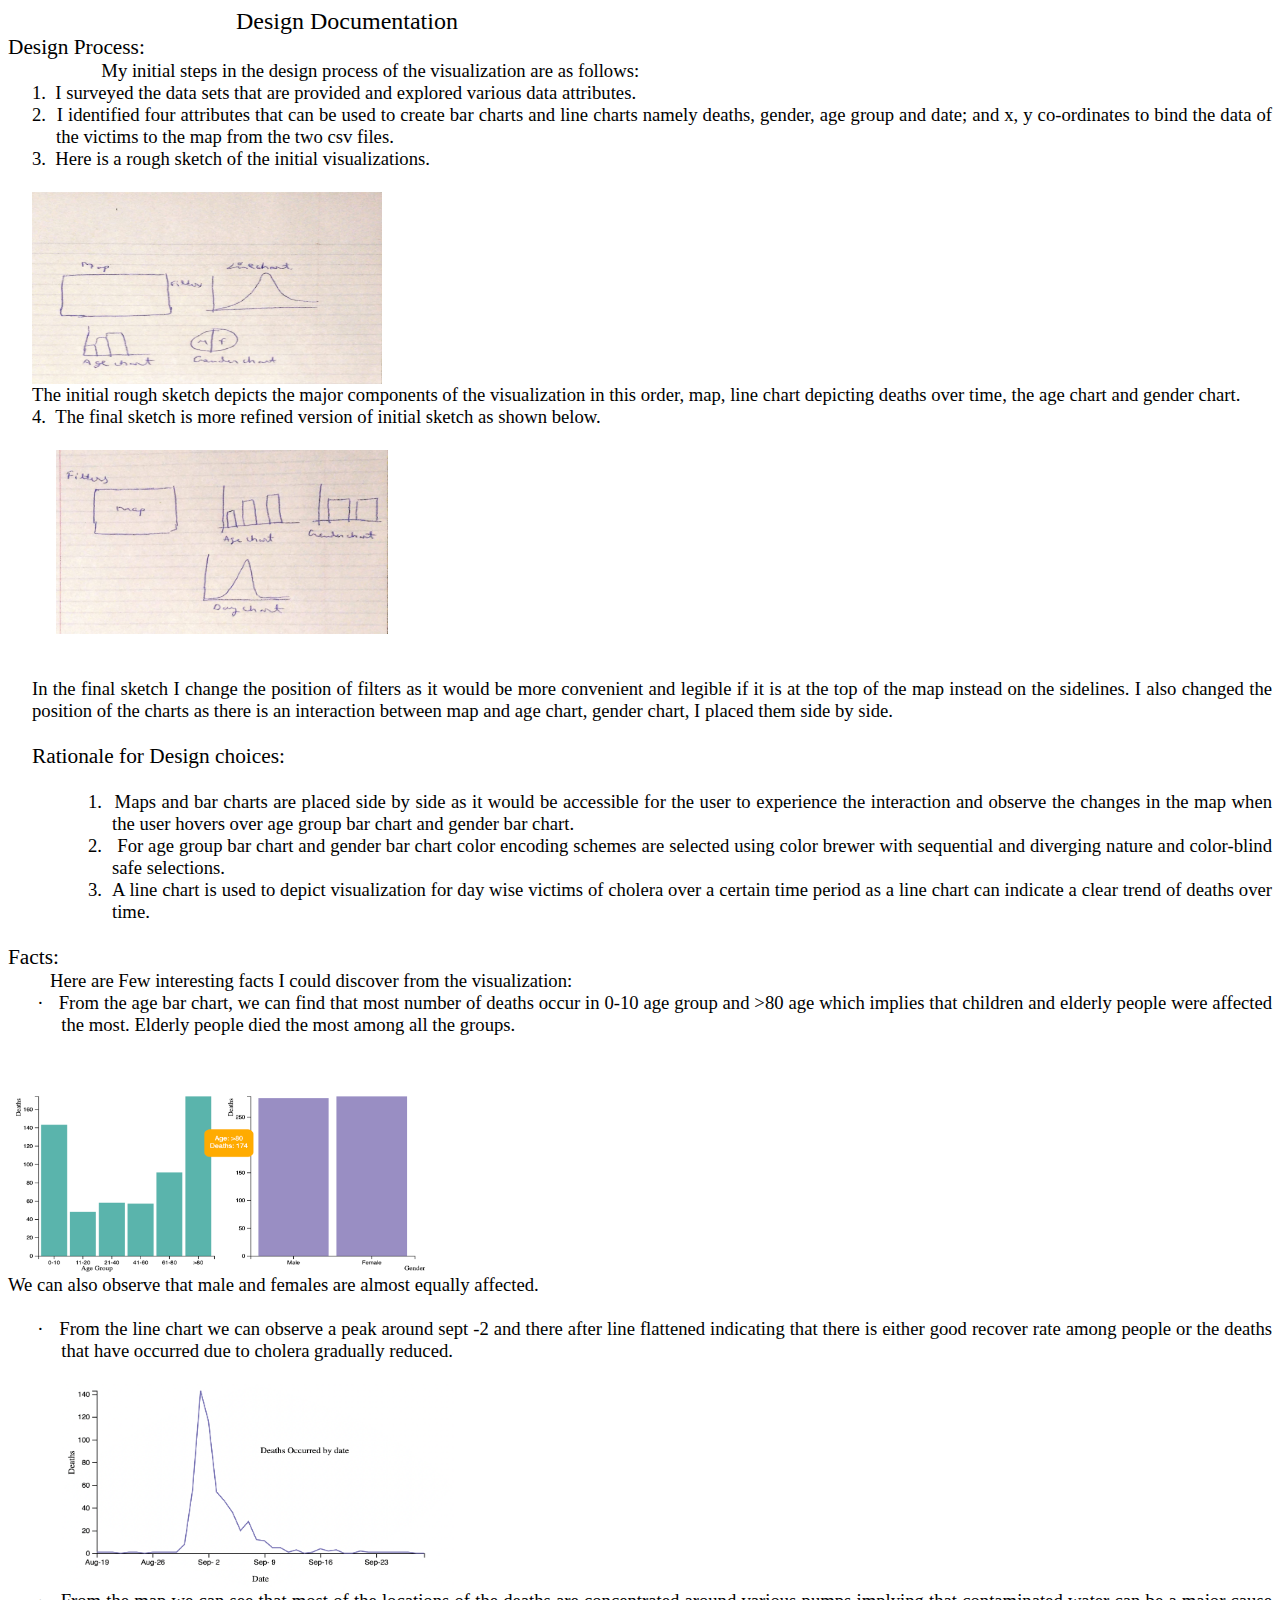
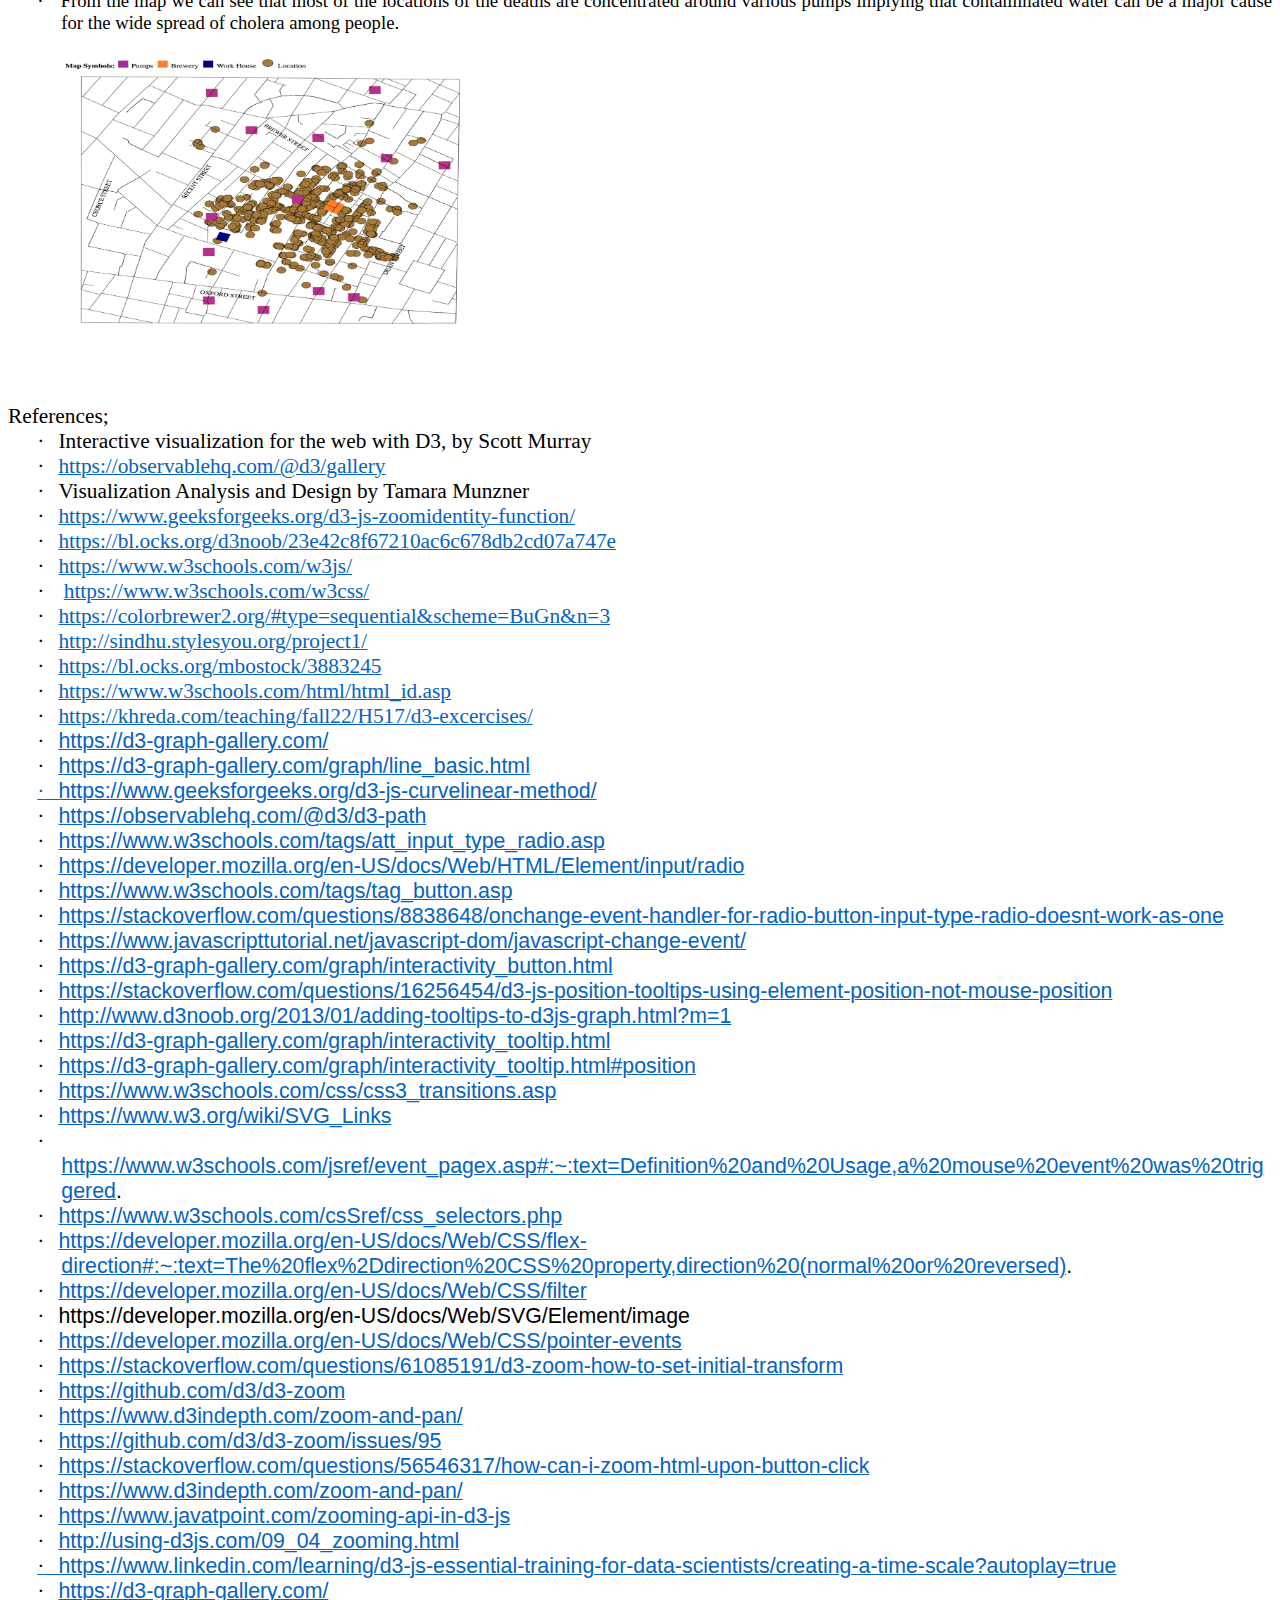
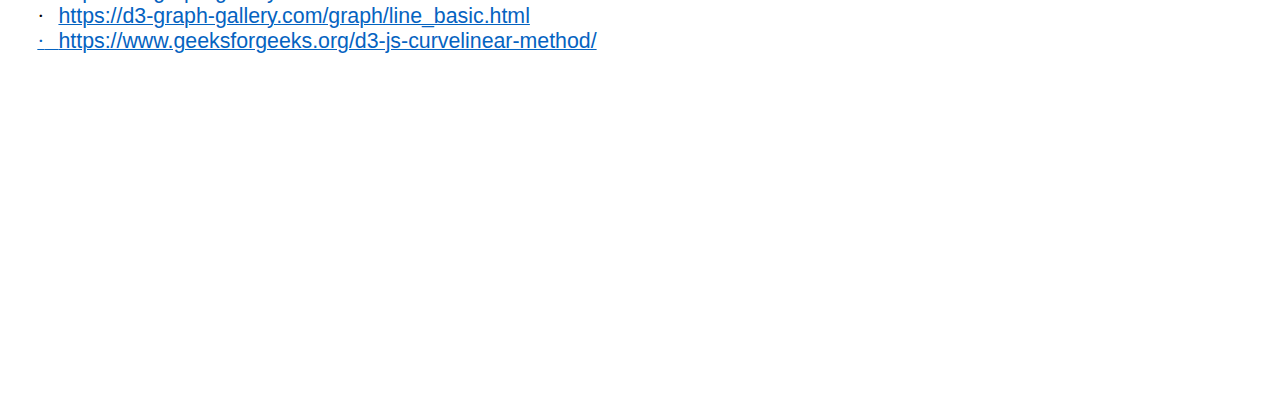
==== commit ad706463: "Add files via upload" ====
--- a/Design Documentation.html
+++ b/Design Documentation.html
@@ -23,15 +23,15 @@
   <o:Author>Sirivuri, Sandeep V</o:Author>
   <o:LastAuthor>Sirivuri, Sandeep V</o:LastAuthor>
   <o:Revision>2</o:Revision>
-  <o:TotalTime>142</o:TotalTime>
-  <o:Created>2022-11-18T00:36:00Z</o:Created>
-  <o:LastSaved>2022-11-18T00:36:00Z</o:LastSaved>
+  <o:TotalTime>1</o:TotalTime>
+  <o:Created>2022-11-18T00:43:00Z</o:Created>
+  <o:LastSaved>2022-11-18T00:43:00Z</o:LastSaved>
   <o:Pages>1</o:Pages>
-  <o:Words>1258</o:Words>
-  <o:Characters>7175</o:Characters>
+  <o:Words>1259</o:Words>
+  <o:Characters>7178</o:Characters>
   <o:Lines>59</o:Lines>
   <o:Paragraphs>16</o:Paragraphs>
-  <o:CharactersWithSpaces>8417</o:CharactersWithSpaces>
+  <o:CharactersWithSpaces>8421</o:CharactersWithSpaces>
   <o:Version>16.00</o:Version>
  </o:DocumentProperties>
  <o:OfficeDocumentSettings>
@@ -1196,7 +1196,7 @@
  style='width:350pt;height:192pt;visibility:visible;mso-wrap-style:square'>
  <v:imagedata src="Design%20Documentation.fld/image001.jpg" o:title=""/>
 </v:shape><![endif]--><![if !vml]><img width=350 height=192
-src="Design%20Documentation.fld/image001.jpg" v:shapes="Picture_x0020_4"><![endif]></span><span
+src="image001.jpg" v:shapes="Picture_x0020_4"><![endif]></span><span
 style='font-size:14.0pt;font-family:"Times New Roman",serif'><o:p></o:p></span></p>
 
 <p class=MsoNormal style='margin-left:.25in;text-align:justify'><span
@@ -1220,7 +1220,7 @@
  visibility:visible;mso-wrap-style:square'>
  <v:imagedata src="Design%20Documentation.fld/image002.jpg" o:title=""/>
 </v:shape><![endif]--><![if !vml]><img width=332 height=184
-src="Design%20Documentation.fld/image002.jpg" v:shapes="Picture_x0020_5"><![endif]></span><span
+src="image002.jpg" v:shapes="Picture_x0020_5"><![endif]></span><span
 style='font-size:14.0pt;font-family:"Times New Roman",serif'><o:p></o:p></span></p>
 
 <p class=MsoListParagraphCxSpLast><span style='font-size:14.0pt;font-family:
@@ -1304,7 +1304,7 @@
  style='width:468pt;height:3in;visibility:visible;mso-wrap-style:square'>
  <v:imagedata src="Design%20Documentation.fld/image003.png" o:title="Chart, bar chart, histogram&#10;&#10;Description automatically generated"/>
 </v:shape><![endif]--><![if !vml]><img width=468 height=216
-src="Design%20Documentation.fld/image003.png"
+src="image003.png"
 alt="Chart, bar chart, histogram&#10;&#10;Description automatically generated"
 v:shapes="Picture_x0020_1"><![endif]></span><span style='font-size:14.0pt;
 font-family:"Times New Roman",serif'><o:p></o:p></span></p>
@@ -1334,7 +1334,7 @@
  style='width:394pt;height:206pt;visibility:visible;mso-wrap-style:square'>
  <v:imagedata src="Design%20Documentation.fld/image004.png" o:title="Chart, line chart&#10;&#10;Description automatically generated"/>
 </v:shape><![endif]--><![if !vml]><img width=394 height=206
-src="Design%20Documentation.fld/image004.png"
+src="image004.png"
 alt="Chart, line chart&#10;&#10;Description automatically generated" v:shapes="Picture_x0020_3"><![endif]></span><span
 style='font-size:14.0pt;font-family:"Times New Roman",serif'><o:p></o:p></span></p>
 
@@ -1357,7 +1357,7 @@
  style='width:400pt;height:270pt;visibility:visible;mso-wrap-style:square'>
  <v:imagedata src="Design%20Documentation.fld/image005.png" o:title="Diagram&#10;&#10;Description automatically generated"/>
 </v:shape><![endif]--><![if !vml]><img width=400 height=270
-src="Design%20Documentation.fld/image005.png"
+src="image005.png"
 alt="Diagram&#10;&#10;Description automatically generated" v:shapes="Picture_x0020_6"><![endif]></span><span
 style='font-size:16.0pt;font-family:"Times New Roman",serif'><o:p></o:p></span></p>
 
@@ -1482,158 +1482,179 @@
 auto;text-indent:-.25in;mso-list:l1 level1 lfo4'><![if !supportLists]><span
 style='font-size:16.0pt;font-family:Symbol;mso-fareast-font-family:Symbol;
 mso-bidi-font-family:Symbol'><span style='mso-list:Ignore'>·<span
-style='font:7.0pt "Times New Roman"'>&nbsp;&nbsp;&nbsp;&nbsp;&nbsp; </span></span></span><![endif]><span
-style='font-size:16.0pt'><a href="https://d3-graph-gallery.com/">https://d3-graph-gallery.com/</a><o:p></o:p></span></p>
-
-<p class=MsoListParagraphCxSpMiddle style='margin-left:40.0pt;mso-add-space:
-auto;text-indent:-.25in;mso-list:l1 level1 lfo4'><![if !supportLists]><span
-style='font-size:16.0pt;font-family:Symbol;mso-fareast-font-family:Symbol;
-mso-bidi-font-family:Symbol'><span style='mso-list:Ignore'>·<span
-style='font:7.0pt "Times New Roman"'>&nbsp;&nbsp;&nbsp;&nbsp;&nbsp; </span></span></span><![endif]><span
-style='font-size:16.0pt'><a
-href="https://d3-graph-gallery.com/graph/line_basic.html">https://d3-graph-gallery.com/graph/line_basic.html</a><o:p></o:p></span></p>
+style='font:7.0pt "Times New Roman"'>&nbsp;&nbsp;&nbsp;&nbsp;&nbsp; </span></span></span><![endif]><a
+href="https://d3-graph-gallery.com/"><span style='font-size:16.0pt'>https://d3-graph-gallery.com/</span></a><span
+style='font-size:16.0pt'><o:p></o:p></span></p>
+
+<p class=MsoListParagraphCxSpMiddle style='margin-left:40.0pt;mso-add-space:
+auto;text-indent:-.25in;mso-list:l1 level1 lfo4'><![if !supportLists]><span
+style='font-size:16.0pt;font-family:Symbol;mso-fareast-font-family:Symbol;
+mso-bidi-font-family:Symbol'><span style='mso-list:Ignore'>·<span
+style='font:7.0pt "Times New Roman"'>&nbsp;&nbsp;&nbsp;&nbsp;&nbsp; </span></span></span><![endif]><a
+href="https://d3-graph-gallery.com/graph/line_basic.html"><span
+style='font-size:16.0pt'>https://d3-graph-gallery.com/graph/line_basic.html</span></a><span
+style='font-size:16.0pt'><o:p></o:p></span></p>
 
 <p class=MsoListParagraphCxSpMiddle style='margin-left:40.0pt;mso-add-space:
 auto;text-indent:-.25in;mso-list:l1 level1 lfo4'><![if !supportLists]><span
 class=MsoHyperlink><span style='font-size:16.0pt;font-family:Symbol;mso-fareast-font-family:
 Symbol;mso-bidi-font-family:Symbol;text-decoration:none;text-underline:none'><span
 style='mso-list:Ignore'>·<span style='font:7.0pt "Times New Roman"'>&nbsp;&nbsp;&nbsp;&nbsp;&nbsp;
-</span></span></span></span><![endif]><span style='font-size:16.0pt'><a
-href="https://www.geeksforgeeks.org/d3-js-curvelinear-method/">https://www.geeksforgeeks.org/d3-js-curvelinear-method/</a><span
-class=MsoHyperlink><o:p></o:p></span></span></p>
-
-<p class=MsoListParagraphCxSpMiddle style='margin-left:40.0pt;mso-add-space:
-auto;text-indent:-.25in;mso-list:l1 level1 lfo4'><![if !supportLists]><span
-style='font-size:16.0pt;font-family:Symbol;mso-fareast-font-family:Symbol;
-mso-bidi-font-family:Symbol'><span style='mso-list:Ignore'>·<span
-style='font:7.0pt "Times New Roman"'>&nbsp;&nbsp;&nbsp;&nbsp;&nbsp; </span></span></span><![endif]><span
-style='font-size:16.0pt'><a href="https://observablehq.com/@d3/d3-path">https://observablehq.com/@d3/d3-path</a><o:p></o:p></span></p>
-
-<p class=MsoListParagraphCxSpMiddle style='margin-left:40.0pt;mso-add-space:
-auto;text-indent:-.25in;mso-list:l1 level1 lfo4'><![if !supportLists]><span
-style='font-size:16.0pt;font-family:Symbol;mso-fareast-font-family:Symbol;
-mso-bidi-font-family:Symbol'><span style='mso-list:Ignore'>·<span
-style='font:7.0pt "Times New Roman"'>&nbsp;&nbsp;&nbsp;&nbsp;&nbsp; </span></span></span><![endif]><span
-style='font-size:16.0pt'><a
-href="https://www.w3schools.com/tags/att_input_type_radio.asp">https://www.w3schools.com/tags/att_input_type_radio.asp</a><o:p></o:p></span></p>
-
-<p class=MsoListParagraphCxSpMiddle style='margin-left:40.0pt;mso-add-space:
-auto;text-indent:-.25in;mso-list:l1 level1 lfo4'><![if !supportLists]><span
-style='font-size:16.0pt;font-family:Symbol;mso-fareast-font-family:Symbol;
-mso-bidi-font-family:Symbol'><span style='mso-list:Ignore'>·<span
-style='font:7.0pt "Times New Roman"'>&nbsp;&nbsp;&nbsp;&nbsp;&nbsp; </span></span></span><![endif]><span
-style='font-size:16.0pt'><a
-href="https://developer.mozilla.org/en-US/docs/Web/HTML/Element/input/radio">https://developer.mozilla.org/en-US/docs/Web/HTML/Element/input/radio</a><o:p></o:p></span></p>
-
-<p class=MsoListParagraphCxSpMiddle style='margin-left:40.0pt;mso-add-space:
-auto;text-indent:-.25in;mso-list:l1 level1 lfo4'><![if !supportLists]><span
-style='font-size:16.0pt;font-family:Symbol;mso-fareast-font-family:Symbol;
-mso-bidi-font-family:Symbol'><span style='mso-list:Ignore'>·<span
-style='font:7.0pt "Times New Roman"'>&nbsp;&nbsp;&nbsp;&nbsp;&nbsp; </span></span></span><![endif]><span
-style='font-size:16.0pt'><a href="https://www.w3schools.com/tags/tag_button.asp">https://www.w3schools.com/tags/tag_button.asp</a><o:p></o:p></span></p>
-
-<p class=MsoListParagraphCxSpMiddle style='margin-left:40.0pt;mso-add-space:
-auto;text-indent:-.25in;mso-list:l1 level1 lfo4'><![if !supportLists]><span
-style='font-size:16.0pt;font-family:Symbol;mso-fareast-font-family:Symbol;
-mso-bidi-font-family:Symbol'><span style='mso-list:Ignore'>·<span
-style='font:7.0pt "Times New Roman"'>&nbsp;&nbsp;&nbsp;&nbsp;&nbsp; </span></span></span><![endif]><span
-style='font-size:16.0pt'><a
-href="https://stackoverflow.com/questions/8838648/onchange-event-handler-for-radio-button-input-type-radio-doesnt-work-as-one">https://stackoverflow.com/questions/8838648/onchange-event-handler-for-radio-button-input-type-radio-doesnt-work-as-one</a><o:p></o:p></span></p>
-
-<p class=MsoListParagraphCxSpMiddle style='margin-left:40.0pt;mso-add-space:
-auto;text-indent:-.25in;mso-list:l1 level1 lfo4'><![if !supportLists]><span
-style='font-size:16.0pt;font-family:Symbol;mso-fareast-font-family:Symbol;
-mso-bidi-font-family:Symbol'><span style='mso-list:Ignore'>·<span
-style='font:7.0pt "Times New Roman"'>&nbsp;&nbsp;&nbsp;&nbsp;&nbsp; </span></span></span><![endif]><span
-style='font-size:16.0pt'><a
-href="https://www.javascripttutorial.net/javascript-dom/javascript-change-event/">https://www.javascripttutorial.net/javascript-dom/javascript-change-event/</a><o:p></o:p></span></p>
-
-<p class=MsoListParagraphCxSpMiddle style='margin-left:40.0pt;mso-add-space:
-auto;text-indent:-.25in;mso-list:l1 level1 lfo4'><![if !supportLists]><span
-style='font-size:16.0pt;font-family:Symbol;mso-fareast-font-family:Symbol;
-mso-bidi-font-family:Symbol'><span style='mso-list:Ignore'>·<span
-style='font:7.0pt "Times New Roman"'>&nbsp;&nbsp;&nbsp;&nbsp;&nbsp; </span></span></span><![endif]><span
-style='font-size:16.0pt'><a
-href="https://d3-graph-gallery.com/graph/interactivity_button.html">https://d3-graph-gallery.com/graph/interactivity_button.html</a><o:p></o:p></span></p>
-
-<p class=MsoListParagraphCxSpMiddle style='margin-left:40.0pt;mso-add-space:
-auto;text-indent:-.25in;mso-list:l1 level1 lfo4'><![if !supportLists]><span
-style='font-size:16.0pt;font-family:Symbol;mso-fareast-font-family:Symbol;
-mso-bidi-font-family:Symbol'><span style='mso-list:Ignore'>·<span
-style='font:7.0pt "Times New Roman"'>&nbsp;&nbsp;&nbsp;&nbsp;&nbsp; </span></span></span><![endif]><span
-style='font-size:16.0pt'><a
-href="https://stackoverflow.com/questions/16256454/d3-js-position-tooltips-using-element-position-not-mouse-position">https://stackoverflow.com/questions/16256454/d3-js-position-tooltips-using-element-position-not-mouse-position</a><o:p></o:p></span></p>
-
-<p class=MsoListParagraphCxSpMiddle style='margin-left:40.0pt;mso-add-space:
-auto;text-indent:-.25in;mso-list:l1 level1 lfo4'><![if !supportLists]><span
-style='font-size:16.0pt;font-family:Symbol;mso-fareast-font-family:Symbol;
-mso-bidi-font-family:Symbol'><span style='mso-list:Ignore'>·<span
-style='font:7.0pt "Times New Roman"'>&nbsp;&nbsp;&nbsp;&nbsp;&nbsp; </span></span></span><![endif]><span
-style='font-size:16.0pt'><a
-href="http://www.d3noob.org/2013/01/adding-tooltips-to-d3js-graph.html?m=1">http://www.d3noob.org/2013/01/adding-tooltips-to-d3js-graph.html?m=1</a><o:p></o:p></span></p>
-
-<p class=MsoListParagraphCxSpMiddle style='margin-left:40.0pt;mso-add-space:
-auto;text-indent:-.25in;mso-list:l1 level1 lfo4'><![if !supportLists]><span
-style='font-size:16.0pt;font-family:Symbol;mso-fareast-font-family:Symbol;
-mso-bidi-font-family:Symbol'><span style='mso-list:Ignore'>·<span
-style='font:7.0pt "Times New Roman"'>&nbsp;&nbsp;&nbsp;&nbsp;&nbsp; </span></span></span><![endif]><span
-style='font-size:16.0pt'><a
-href="https://d3-graph-gallery.com/graph/interactivity_tooltip.html">https://d3-graph-gallery.com/graph/interactivity_tooltip.html</a><o:p></o:p></span></p>
-
-<p class=MsoListParagraphCxSpMiddle style='margin-left:40.0pt;mso-add-space:
-auto;text-indent:-.25in;mso-list:l1 level1 lfo4'><![if !supportLists]><span
-style='font-size:16.0pt;font-family:Symbol;mso-fareast-font-family:Symbol;
-mso-bidi-font-family:Symbol'><span style='mso-list:Ignore'>·<span
-style='font:7.0pt "Times New Roman"'>&nbsp;&nbsp;&nbsp;&nbsp;&nbsp; </span></span></span><![endif]><span
-style='font-size:16.0pt'><a
-href="https://d3-graph-gallery.com/graph/interactivity_tooltip.html#position">https://d3-graph-gallery.com/graph/interactivity_tooltip.html#position</a><o:p></o:p></span></p>
-
-<p class=MsoListParagraphCxSpMiddle style='margin-left:40.0pt;mso-add-space:
-auto;text-indent:-.25in;mso-list:l1 level1 lfo4'><![if !supportLists]><span
-style='font-size:16.0pt;font-family:Symbol;mso-fareast-font-family:Symbol;
-mso-bidi-font-family:Symbol'><span style='mso-list:Ignore'>·<span
-style='font:7.0pt "Times New Roman"'>&nbsp;&nbsp;&nbsp;&nbsp;&nbsp; </span></span></span><![endif]><span
-style='font-size:16.0pt'><a
-href="https://www.w3schools.com/css/css3_transitions.asp">https://www.w3schools.com/css/css3_transitions.asp</a><o:p></o:p></span></p>
-
-<p class=MsoListParagraphCxSpMiddle style='margin-left:40.0pt;mso-add-space:
-auto;text-indent:-.25in;mso-list:l1 level1 lfo4'><![if !supportLists]><span
-style='font-size:16.0pt;font-family:Symbol;mso-fareast-font-family:Symbol;
-mso-bidi-font-family:Symbol'><span style='mso-list:Ignore'>·<span
-style='font:7.0pt "Times New Roman"'>&nbsp;&nbsp;&nbsp;&nbsp;&nbsp; </span></span></span><![endif]><span
-style='font-size:16.0pt'><a href="https://www.w3.org/wiki/SVG_Links">https://www.w3.org/wiki/SVG_Links</a><o:p></o:p></span></p>
-
-<p class=MsoListParagraphCxSpMiddle style='margin-left:40.0pt;mso-add-space:
-auto;text-indent:-.25in;mso-list:l1 level1 lfo4'><![if !supportLists]><span
-style='font-size:16.0pt;font-family:Symbol;mso-fareast-font-family:Symbol;
-mso-bidi-font-family:Symbol'><span style='mso-list:Ignore'>·<span
-style='font:7.0pt "Times New Roman"'>&nbsp;&nbsp;&nbsp;&nbsp;&nbsp; </span></span></span><![endif]><span
-style='font-size:16.0pt'><a
-href="https://www.w3schools.com/jsref/event_pagex.asp#:~:text=Definition%20and%20Usage,a%20mouse%20event%20was%20triggered">https://www.w3schools.com/jsref/event_pagex.asp#:~:text=Definition%20and%20Usage,a%20mouse%20event%20was%20triggered</a>.<o:p></o:p></span></p>
-
-<p class=MsoListParagraphCxSpMiddle style='margin-left:40.0pt;mso-add-space:
-auto;text-indent:-.25in;mso-list:l1 level1 lfo4'><![if !supportLists]><span
-style='font-size:16.0pt;font-family:Symbol;mso-fareast-font-family:Symbol;
-mso-bidi-font-family:Symbol'><span style='mso-list:Ignore'>·<span
-style='font:7.0pt "Times New Roman"'>&nbsp;&nbsp;&nbsp;&nbsp;&nbsp; </span></span></span><![endif]><span
-style='font-size:16.0pt'><a
-href="https://www.w3schools.com/csSref/css_selectors.php">https://www.w3schools.com/csSref/css_selectors.php</a><o:p></o:p></span></p>
-
-<p class=MsoListParagraphCxSpMiddle style='margin-left:40.0pt;mso-add-space:
-auto;text-indent:-.25in;mso-list:l1 level1 lfo4'><![if !supportLists]><span
-style='font-size:16.0pt;font-family:Symbol;mso-fareast-font-family:Symbol;
-mso-bidi-font-family:Symbol'><span style='mso-list:Ignore'>·<span
-style='font:7.0pt "Times New Roman"'>&nbsp;&nbsp;&nbsp;&nbsp;&nbsp; </span></span></span><![endif]><span
-style='font-size:16.0pt'><a
-href="https://developer.mozilla.org/en-US/docs/Web/CSS/flex-direction#:~:text=The%20flex%2Ddirection%20CSS%20property,direction%20(normal%20or%20reversed)">https://developer.mozilla.org/en-US/docs/Web/CSS/flex-direction#:~:text=The%20flex%2Ddirection%20CSS%20property,direction%20(normal%20or%20reversed)</a>.<o:p></o:p></span></p>
-
-<p class=MsoListParagraphCxSpMiddle style='margin-left:40.0pt;mso-add-space:
-auto;text-indent:-.25in;mso-list:l1 level1 lfo4'><![if !supportLists]><span
-style='font-size:16.0pt;font-family:Symbol;mso-fareast-font-family:Symbol;
-mso-bidi-font-family:Symbol'><span style='mso-list:Ignore'>·<span
-style='font:7.0pt "Times New Roman"'>&nbsp;&nbsp;&nbsp;&nbsp;&nbsp; </span></span></span><![endif]><span
-style='font-size:16.0pt'><a
-href="https://developer.mozilla.org/en-US/docs/Web/CSS/filter">https://developer.mozilla.org/en-US/docs/Web/CSS/filter</a><o:p></o:p></span></p>
+</span></span></span></span><![endif]><a
+href="https://www.geeksforgeeks.org/d3-js-curvelinear-method/"><span
+style='font-size:16.0pt'>https://www.geeksforgeeks.org/d3-js-curvelinear-method/</span></a><span
+class=MsoHyperlink><span style='font-size:16.0pt'><o:p></o:p></span></span></p>
+
+<p class=MsoListParagraphCxSpMiddle style='margin-left:40.0pt;mso-add-space:
+auto;text-indent:-.25in;mso-list:l1 level1 lfo4'><![if !supportLists]><span
+style='font-size:16.0pt;font-family:Symbol;mso-fareast-font-family:Symbol;
+mso-bidi-font-family:Symbol'><span style='mso-list:Ignore'>·<span
+style='font:7.0pt "Times New Roman"'>&nbsp;&nbsp;&nbsp;&nbsp;&nbsp; </span></span></span><![endif]><a
+href="https://observablehq.com/@d3/d3-path"><span style='font-size:16.0pt'>https://observablehq.com/@d3/d3-path</span></a><span
+style='font-size:16.0pt'><o:p></o:p></span></p>
+
+<p class=MsoListParagraphCxSpMiddle style='margin-left:40.0pt;mso-add-space:
+auto;text-indent:-.25in;mso-list:l1 level1 lfo4'><![if !supportLists]><span
+style='font-size:16.0pt;font-family:Symbol;mso-fareast-font-family:Symbol;
+mso-bidi-font-family:Symbol'><span style='mso-list:Ignore'>·<span
+style='font:7.0pt "Times New Roman"'>&nbsp;&nbsp;&nbsp;&nbsp;&nbsp; </span></span></span><![endif]><a
+href="https://www.w3schools.com/tags/att_input_type_radio.asp"><span
+style='font-size:16.0pt'>https://www.w3schools.com/tags/att_input_type_radio.asp</span></a><span
+style='font-size:16.0pt'><o:p></o:p></span></p>
+
+<p class=MsoListParagraphCxSpMiddle style='margin-left:40.0pt;mso-add-space:
+auto;text-indent:-.25in;mso-list:l1 level1 lfo4'><![if !supportLists]><span
+style='font-size:16.0pt;font-family:Symbol;mso-fareast-font-family:Symbol;
+mso-bidi-font-family:Symbol'><span style='mso-list:Ignore'>·<span
+style='font:7.0pt "Times New Roman"'>&nbsp;&nbsp;&nbsp;&nbsp;&nbsp; </span></span></span><![endif]><a
+href="https://developer.mozilla.org/en-US/docs/Web/HTML/Element/input/radio"><span
+style='font-size:16.0pt'>https://developer.mozilla.org/en-US/docs/Web/HTML/Element/input/radio</span></a><span
+style='font-size:16.0pt'><o:p></o:p></span></p>
+
+<p class=MsoListParagraphCxSpMiddle style='margin-left:40.0pt;mso-add-space:
+auto;text-indent:-.25in;mso-list:l1 level1 lfo4'><![if !supportLists]><span
+style='font-size:16.0pt;font-family:Symbol;mso-fareast-font-family:Symbol;
+mso-bidi-font-family:Symbol'><span style='mso-list:Ignore'>·<span
+style='font:7.0pt "Times New Roman"'>&nbsp;&nbsp;&nbsp;&nbsp;&nbsp; </span></span></span><![endif]><a
+href="https://www.w3schools.com/tags/tag_button.asp"><span style='font-size:
+16.0pt'>https://www.w3schools.com/tags/tag_button.asp</span></a><span
+style='font-size:16.0pt'><o:p></o:p></span></p>
+
+<p class=MsoListParagraphCxSpMiddle style='margin-left:40.0pt;mso-add-space:
+auto;text-indent:-.25in;mso-list:l1 level1 lfo4'><![if !supportLists]><span
+style='font-size:16.0pt;font-family:Symbol;mso-fareast-font-family:Symbol;
+mso-bidi-font-family:Symbol'><span style='mso-list:Ignore'>·<span
+style='font:7.0pt "Times New Roman"'>&nbsp;&nbsp;&nbsp;&nbsp;&nbsp; </span></span></span><![endif]><a
+href="https://stackoverflow.com/questions/8838648/onchange-event-handler-for-radio-button-input-type-radio-doesnt-work-as-one"><span
+style='font-size:16.0pt'>https://stackoverflow.com/questions/8838648/onchange-event-handler-for-radio-button-input-type-radio-doesnt-work-as-one</span></a><span
+style='font-size:16.0pt'><o:p></o:p></span></p>
+
+<p class=MsoListParagraphCxSpMiddle style='margin-left:40.0pt;mso-add-space:
+auto;text-indent:-.25in;mso-list:l1 level1 lfo4'><![if !supportLists]><span
+style='font-size:16.0pt;font-family:Symbol;mso-fareast-font-family:Symbol;
+mso-bidi-font-family:Symbol'><span style='mso-list:Ignore'>·<span
+style='font:7.0pt "Times New Roman"'>&nbsp;&nbsp;&nbsp;&nbsp;&nbsp; </span></span></span><![endif]><a
+href="https://www.javascripttutorial.net/javascript-dom/javascript-change-event/"><span
+style='font-size:16.0pt'>https://www.javascripttutorial.net/javascript-dom/javascript-change-event/</span></a><span
+style='font-size:16.0pt'><o:p></o:p></span></p>
+
+<p class=MsoListParagraphCxSpMiddle style='margin-left:40.0pt;mso-add-space:
+auto;text-indent:-.25in;mso-list:l1 level1 lfo4'><![if !supportLists]><span
+style='font-size:16.0pt;font-family:Symbol;mso-fareast-font-family:Symbol;
+mso-bidi-font-family:Symbol'><span style='mso-list:Ignore'>·<span
+style='font:7.0pt "Times New Roman"'>&nbsp;&nbsp;&nbsp;&nbsp;&nbsp; </span></span></span><![endif]><a
+href="https://d3-graph-gallery.com/graph/interactivity_button.html"><span
+style='font-size:16.0pt'>https://d3-graph-gallery.com/graph/interactivity_button.html</span></a><span
+style='font-size:16.0pt'><o:p></o:p></span></p>
+
+<p class=MsoListParagraphCxSpMiddle style='margin-left:40.0pt;mso-add-space:
+auto;text-indent:-.25in;mso-list:l1 level1 lfo4'><![if !supportLists]><span
+style='font-size:16.0pt;font-family:Symbol;mso-fareast-font-family:Symbol;
+mso-bidi-font-family:Symbol'><span style='mso-list:Ignore'>·<span
+style='font:7.0pt "Times New Roman"'>&nbsp;&nbsp;&nbsp;&nbsp;&nbsp; </span></span></span><![endif]><a
+href="https://stackoverflow.com/questions/16256454/d3-js-position-tooltips-using-element-position-not-mouse-position"><span
+style='font-size:16.0pt'>https://stackoverflow.com/questions/16256454/d3-js-position-tooltips-using-element-position-not-mouse-position</span></a><span
+style='font-size:16.0pt'><o:p></o:p></span></p>
+
+<p class=MsoListParagraphCxSpMiddle style='margin-left:40.0pt;mso-add-space:
+auto;text-indent:-.25in;mso-list:l1 level1 lfo4'><![if !supportLists]><span
+style='font-size:16.0pt;font-family:Symbol;mso-fareast-font-family:Symbol;
+mso-bidi-font-family:Symbol'><span style='mso-list:Ignore'>·<span
+style='font:7.0pt "Times New Roman"'>&nbsp;&nbsp;&nbsp;&nbsp;&nbsp; </span></span></span><![endif]><a
+href="http://www.d3noob.org/2013/01/adding-tooltips-to-d3js-graph.html?m=1"><span
+style='font-size:16.0pt'>http://www.d3noob.org/2013/01/adding-tooltips-to-d3js-graph.html?m=1</span></a><span
+style='font-size:16.0pt'><o:p></o:p></span></p>
+
+<p class=MsoListParagraphCxSpMiddle style='margin-left:40.0pt;mso-add-space:
+auto;text-indent:-.25in;mso-list:l1 level1 lfo4'><![if !supportLists]><span
+style='font-size:16.0pt;font-family:Symbol;mso-fareast-font-family:Symbol;
+mso-bidi-font-family:Symbol'><span style='mso-list:Ignore'>·<span
+style='font:7.0pt "Times New Roman"'>&nbsp;&nbsp;&nbsp;&nbsp;&nbsp; </span></span></span><![endif]><a
+href="https://d3-graph-gallery.com/graph/interactivity_tooltip.html"><span
+style='font-size:16.0pt'>https://d3-graph-gallery.com/graph/interactivity_tooltip.html</span></a><span
+style='font-size:16.0pt'><o:p></o:p></span></p>
+
+<p class=MsoListParagraphCxSpMiddle style='margin-left:40.0pt;mso-add-space:
+auto;text-indent:-.25in;mso-list:l1 level1 lfo4'><![if !supportLists]><span
+style='font-size:16.0pt;font-family:Symbol;mso-fareast-font-family:Symbol;
+mso-bidi-font-family:Symbol'><span style='mso-list:Ignore'>·<span
+style='font:7.0pt "Times New Roman"'>&nbsp;&nbsp;&nbsp;&nbsp;&nbsp; </span></span></span><![endif]><a
+href="https://d3-graph-gallery.com/graph/interactivity_tooltip.html#position"><span
+style='font-size:16.0pt'>https://d3-graph-gallery.com/graph/interactivity_tooltip.html#position</span></a><span
+style='font-size:16.0pt'><o:p></o:p></span></p>
+
+<p class=MsoListParagraphCxSpMiddle style='margin-left:40.0pt;mso-add-space:
+auto;text-indent:-.25in;mso-list:l1 level1 lfo4'><![if !supportLists]><span
+style='font-size:16.0pt;font-family:Symbol;mso-fareast-font-family:Symbol;
+mso-bidi-font-family:Symbol'><span style='mso-list:Ignore'>·<span
+style='font:7.0pt "Times New Roman"'>&nbsp;&nbsp;&nbsp;&nbsp;&nbsp; </span></span></span><![endif]><a
+href="https://www.w3schools.com/css/css3_transitions.asp"><span
+style='font-size:16.0pt'>https://www.w3schools.com/css/css3_transitions.asp</span></a><span
+style='font-size:16.0pt'><o:p></o:p></span></p>
+
+<p class=MsoListParagraphCxSpMiddle style='margin-left:40.0pt;mso-add-space:
+auto;text-indent:-.25in;mso-list:l1 level1 lfo4'><![if !supportLists]><span
+style='font-size:16.0pt;font-family:Symbol;mso-fareast-font-family:Symbol;
+mso-bidi-font-family:Symbol'><span style='mso-list:Ignore'>·<span
+style='font:7.0pt "Times New Roman"'>&nbsp;&nbsp;&nbsp;&nbsp;&nbsp; </span></span></span><![endif]><a
+href="https://www.w3.org/wiki/SVG_Links"><span style='font-size:16.0pt'>https://www.w3.org/wiki/SVG_Links</span></a><span
+style='font-size:16.0pt'><o:p></o:p></span></p>
+
+<p class=MsoListParagraphCxSpMiddle style='margin-left:40.0pt;mso-add-space:
+auto;text-indent:-.25in;mso-list:l1 level1 lfo4'><![if !supportLists]><span
+style='font-size:16.0pt;font-family:Symbol;mso-fareast-font-family:Symbol;
+mso-bidi-font-family:Symbol'><span style='mso-list:Ignore'>·<span
+style='font:7.0pt "Times New Roman"'>&nbsp;&nbsp;&nbsp;&nbsp;&nbsp; </span></span></span><![endif]><a
+href="https://www.w3schools.com/jsref/event_pagex.asp#:~:text=Definition%20and%20Usage,a%20mouse%20event%20was%20triggered"><span
+style='font-size:16.0pt'>https://www.w3schools.com/jsref/event_pagex.asp#:~:text=Definition%20and%20Usage,a%20mouse%20event%20was%20triggered</span></a><span
+style='font-size:16.0pt'>.<o:p></o:p></span></p>
+
+<p class=MsoListParagraphCxSpMiddle style='margin-left:40.0pt;mso-add-space:
+auto;text-indent:-.25in;mso-list:l1 level1 lfo4'><![if !supportLists]><span
+style='font-size:16.0pt;font-family:Symbol;mso-fareast-font-family:Symbol;
+mso-bidi-font-family:Symbol'><span style='mso-list:Ignore'>·<span
+style='font:7.0pt "Times New Roman"'>&nbsp;&nbsp;&nbsp;&nbsp;&nbsp; </span></span></span><![endif]><a
+href="https://www.w3schools.com/csSref/css_selectors.php"><span
+style='font-size:16.0pt'>https://www.w3schools.com/csSref/css_selectors.php</span></a><span
+style='font-size:16.0pt'><o:p></o:p></span></p>
+
+<p class=MsoListParagraphCxSpMiddle style='margin-left:40.0pt;mso-add-space:
+auto;text-indent:-.25in;mso-list:l1 level1 lfo4'><![if !supportLists]><span
+style='font-size:16.0pt;font-family:Symbol;mso-fareast-font-family:Symbol;
+mso-bidi-font-family:Symbol'><span style='mso-list:Ignore'>·<span
+style='font:7.0pt "Times New Roman"'>&nbsp;&nbsp;&nbsp;&nbsp;&nbsp; </span></span></span><![endif]><a
+href="https://developer.mozilla.org/en-US/docs/Web/CSS/flex-direction#:~:text=The%20flex%2Ddirection%20CSS%20property,direction%20(normal%20or%20reversed)"><span
+style='font-size:16.0pt'>https://developer.mozilla.org/en-US/docs/Web/CSS/flex-direction#:~:text=The%20flex%2Ddirection%20CSS%20property,direction%20(normal%20or%20reversed)</span></a><span
+style='font-size:16.0pt'>.<o:p></o:p></span></p>
+
+<p class=MsoListParagraphCxSpMiddle style='margin-left:40.0pt;mso-add-space:
+auto;text-indent:-.25in;mso-list:l1 level1 lfo4'><![if !supportLists]><span
+style='font-size:16.0pt;font-family:Symbol;mso-fareast-font-family:Symbol;
+mso-bidi-font-family:Symbol'><span style='mso-list:Ignore'>·<span
+style='font:7.0pt "Times New Roman"'>&nbsp;&nbsp;&nbsp;&nbsp;&nbsp; </span></span></span><![endif]><a
+href="https://developer.mozilla.org/en-US/docs/Web/CSS/filter"><span
+style='font-size:16.0pt'>https://developer.mozilla.org/en-US/docs/Web/CSS/filter</span></a><span
+style='font-size:16.0pt'><o:p></o:p></span></p>
 
 <p class=MsoListParagraphCxSpMiddle style='margin-left:40.0pt;mso-add-space:
 auto;text-indent:-.25in;mso-list:l1 level1 lfo4'><![if !supportLists]><span
@@ -1646,102 +1667,115 @@
 auto;text-indent:-.25in;mso-list:l1 level1 lfo4'><![if !supportLists]><span
 style='font-size:16.0pt;font-family:Symbol;mso-fareast-font-family:Symbol;
 mso-bidi-font-family:Symbol'><span style='mso-list:Ignore'>·<span
-style='font:7.0pt "Times New Roman"'>&nbsp;&nbsp;&nbsp;&nbsp;&nbsp; </span></span></span><![endif]><span
-style='font-size:16.0pt'><a
-href="https://developer.mozilla.org/en-US/docs/Web/CSS/pointer-events">https://developer.mozilla.org/en-US/docs/Web/CSS/pointer-events</a><o:p></o:p></span></p>
-
-<p class=MsoListParagraphCxSpMiddle style='margin-left:40.0pt;mso-add-space:
-auto;text-indent:-.25in;mso-list:l1 level1 lfo4'><![if !supportLists]><span
-style='font-size:16.0pt;font-family:Symbol;mso-fareast-font-family:Symbol;
-mso-bidi-font-family:Symbol'><span style='mso-list:Ignore'>·<span
-style='font:7.0pt "Times New Roman"'>&nbsp;&nbsp;&nbsp;&nbsp;&nbsp; </span></span></span><![endif]><span
-style='font-size:16.0pt'><a
-href="https://stackoverflow.com/questions/61085191/d3-zoom-how-to-set-initial-transform">https://stackoverflow.com/questions/61085191/d3-zoom-how-to-set-initial-transform</a><o:p></o:p></span></p>
-
-<p class=MsoListParagraphCxSpMiddle style='margin-left:40.0pt;mso-add-space:
-auto;text-indent:-.25in;mso-list:l1 level1 lfo4'><![if !supportLists]><span
-style='font-size:16.0pt;font-family:Symbol;mso-fareast-font-family:Symbol;
-mso-bidi-font-family:Symbol'><span style='mso-list:Ignore'>·<span
-style='font:7.0pt "Times New Roman"'>&nbsp;&nbsp;&nbsp;&nbsp;&nbsp; </span></span></span><![endif]><span
-style='font-size:16.0pt'><a href="https://github.com/d3/d3-zoom">https://github.com/d3/d3-zoom</a><o:p></o:p></span></p>
-
-<p class=MsoListParagraphCxSpMiddle style='margin-left:40.0pt;mso-add-space:
-auto;text-indent:-.25in;mso-list:l1 level1 lfo4'><![if !supportLists]><span
-style='font-size:16.0pt;font-family:Symbol;mso-fareast-font-family:Symbol;
-mso-bidi-font-family:Symbol'><span style='mso-list:Ignore'>·<span
-style='font:7.0pt "Times New Roman"'>&nbsp;&nbsp;&nbsp;&nbsp;&nbsp; </span></span></span><![endif]><span
-style='font-size:16.0pt'><a href="https://www.d3indepth.com/zoom-and-pan/">https://www.d3indepth.com/zoom-and-pan/</a><o:p></o:p></span></p>
-
-<p class=MsoListParagraphCxSpMiddle style='margin-left:40.0pt;mso-add-space:
-auto;text-indent:-.25in;mso-list:l1 level1 lfo4'><![if !supportLists]><span
-style='font-size:16.0pt;font-family:Symbol;mso-fareast-font-family:Symbol;
-mso-bidi-font-family:Symbol'><span style='mso-list:Ignore'>·<span
-style='font:7.0pt "Times New Roman"'>&nbsp;&nbsp;&nbsp;&nbsp;&nbsp; </span></span></span><![endif]><span
-style='font-size:16.0pt'><a href="https://github.com/d3/d3-zoom/issues/95">https://github.com/d3/d3-zoom/issues/95</a><o:p></o:p></span></p>
-
-<p class=MsoListParagraphCxSpMiddle style='margin-left:40.0pt;mso-add-space:
-auto;text-indent:-.25in;mso-list:l1 level1 lfo4'><![if !supportLists]><span
-style='font-size:16.0pt;font-family:Symbol;mso-fareast-font-family:Symbol;
-mso-bidi-font-family:Symbol'><span style='mso-list:Ignore'>·<span
-style='font:7.0pt "Times New Roman"'>&nbsp;&nbsp;&nbsp;&nbsp;&nbsp; </span></span></span><![endif]><span
-style='font-size:16.0pt'><a
-href="https://stackoverflow.com/questions/56546317/how-can-i-zoom-html-upon-button-click">https://stackoverflow.com/questions/56546317/how-can-i-zoom-html-upon-button-click</a><o:p></o:p></span></p>
-
-<p class=MsoListParagraphCxSpMiddle style='margin-left:40.0pt;mso-add-space:
-auto;text-indent:-.25in;mso-list:l1 level1 lfo4'><![if !supportLists]><span
-style='font-size:16.0pt;font-family:Symbol;mso-fareast-font-family:Symbol;
-mso-bidi-font-family:Symbol'><span style='mso-list:Ignore'>·<span
-style='font:7.0pt "Times New Roman"'>&nbsp;&nbsp;&nbsp;&nbsp;&nbsp; </span></span></span><![endif]><span
-style='font-size:16.0pt'><a href="https://www.d3indepth.com/zoom-and-pan/">https://www.d3indepth.com/zoom-and-pan/</a><o:p></o:p></span></p>
-
-<p class=MsoListParagraphCxSpMiddle style='margin-left:40.0pt;mso-add-space:
-auto;text-indent:-.25in;mso-list:l1 level1 lfo4'><![if !supportLists]><span
-style='font-size:16.0pt;font-family:Symbol;mso-fareast-font-family:Symbol;
-mso-bidi-font-family:Symbol'><span style='mso-list:Ignore'>·<span
-style='font:7.0pt "Times New Roman"'>&nbsp;&nbsp;&nbsp;&nbsp;&nbsp; </span></span></span><![endif]><span
-style='font-size:16.0pt'><a
-href="https://www.javatpoint.com/zooming-api-in-d3-js">https://www.javatpoint.com/zooming-api-in-d3-js</a><o:p></o:p></span></p>
-
-<p class=MsoListParagraphCxSpMiddle style='margin-left:40.0pt;mso-add-space:
-auto;text-indent:-.25in;mso-list:l1 level1 lfo4'><![if !supportLists]><span
-style='font-size:16.0pt;font-family:Symbol;mso-fareast-font-family:Symbol;
-mso-bidi-font-family:Symbol'><span style='mso-list:Ignore'>·<span
-style='font:7.0pt "Times New Roman"'>&nbsp;&nbsp;&nbsp;&nbsp;&nbsp; </span></span></span><![endif]><span
-style='font-size:16.0pt'><a href="http://using-d3js.com/09_04_zooming.html">http://using-d3js.com/09_04_zooming.html</a><o:p></o:p></span></p>
+style='font:7.0pt "Times New Roman"'>&nbsp;&nbsp;&nbsp;&nbsp;&nbsp; </span></span></span><![endif]><a
+href="https://developer.mozilla.org/en-US/docs/Web/CSS/pointer-events"><span
+style='font-size:16.0pt'>https://developer.mozilla.org/en-US/docs/Web/CSS/pointer-events</span></a><span
+style='font-size:16.0pt'><o:p></o:p></span></p>
+
+<p class=MsoListParagraphCxSpMiddle style='margin-left:40.0pt;mso-add-space:
+auto;text-indent:-.25in;mso-list:l1 level1 lfo4'><![if !supportLists]><span
+style='font-size:16.0pt;font-family:Symbol;mso-fareast-font-family:Symbol;
+mso-bidi-font-family:Symbol'><span style='mso-list:Ignore'>·<span
+style='font:7.0pt "Times New Roman"'>&nbsp;&nbsp;&nbsp;&nbsp;&nbsp; </span></span></span><![endif]><a
+href="https://stackoverflow.com/questions/61085191/d3-zoom-how-to-set-initial-transform"><span
+style='font-size:16.0pt'>https://stackoverflow.com/questions/61085191/d3-zoom-how-to-set-initial-transform</span></a><span
+style='font-size:16.0pt'><o:p></o:p></span></p>
+
+<p class=MsoListParagraphCxSpMiddle style='margin-left:40.0pt;mso-add-space:
+auto;text-indent:-.25in;mso-list:l1 level1 lfo4'><![if !supportLists]><span
+style='font-size:16.0pt;font-family:Symbol;mso-fareast-font-family:Symbol;
+mso-bidi-font-family:Symbol'><span style='mso-list:Ignore'>·<span
+style='font:7.0pt "Times New Roman"'>&nbsp;&nbsp;&nbsp;&nbsp;&nbsp; </span></span></span><![endif]><a
+href="https://github.com/d3/d3-zoom"><span style='font-size:16.0pt'>https://github.com/d3/d3-zoom</span></a><span
+style='font-size:16.0pt'><o:p></o:p></span></p>
+
+<p class=MsoListParagraphCxSpMiddle style='margin-left:40.0pt;mso-add-space:
+auto;text-indent:-.25in;mso-list:l1 level1 lfo4'><![if !supportLists]><span
+style='font-size:16.0pt;font-family:Symbol;mso-fareast-font-family:Symbol;
+mso-bidi-font-family:Symbol'><span style='mso-list:Ignore'>·<span
+style='font:7.0pt "Times New Roman"'>&nbsp;&nbsp;&nbsp;&nbsp;&nbsp; </span></span></span><![endif]><a
+href="https://www.d3indepth.com/zoom-and-pan/"><span style='font-size:16.0pt'>https://www.d3indepth.com/zoom-and-pan/</span></a><span
+style='font-size:16.0pt'><o:p></o:p></span></p>
+
+<p class=MsoListParagraphCxSpMiddle style='margin-left:40.0pt;mso-add-space:
+auto;text-indent:-.25in;mso-list:l1 level1 lfo4'><![if !supportLists]><span
+style='font-size:16.0pt;font-family:Symbol;mso-fareast-font-family:Symbol;
+mso-bidi-font-family:Symbol'><span style='mso-list:Ignore'>·<span
+style='font:7.0pt "Times New Roman"'>&nbsp;&nbsp;&nbsp;&nbsp;&nbsp; </span></span></span><![endif]><a
+href="https://github.com/d3/d3-zoom/issues/95"><span style='font-size:16.0pt'>https://github.com/d3/d3-zoom/issues/95</span></a><span
+style='font-size:16.0pt'><o:p></o:p></span></p>
+
+<p class=MsoListParagraphCxSpMiddle style='margin-left:40.0pt;mso-add-space:
+auto;text-indent:-.25in;mso-list:l1 level1 lfo4'><![if !supportLists]><span
+style='font-size:16.0pt;font-family:Symbol;mso-fareast-font-family:Symbol;
+mso-bidi-font-family:Symbol'><span style='mso-list:Ignore'>·<span
+style='font:7.0pt "Times New Roman"'>&nbsp;&nbsp;&nbsp;&nbsp;&nbsp; </span></span></span><![endif]><a
+href="https://stackoverflow.com/questions/56546317/how-can-i-zoom-html-upon-button-click"><span
+style='font-size:16.0pt'>https://stackoverflow.com/questions/56546317/how-can-i-zoom-html-upon-button-click</span></a><span
+style='font-size:16.0pt'><o:p></o:p></span></p>
+
+<p class=MsoListParagraphCxSpMiddle style='margin-left:40.0pt;mso-add-space:
+auto;text-indent:-.25in;mso-list:l1 level1 lfo4'><![if !supportLists]><span
+style='font-size:16.0pt;font-family:Symbol;mso-fareast-font-family:Symbol;
+mso-bidi-font-family:Symbol'><span style='mso-list:Ignore'>·<span
+style='font:7.0pt "Times New Roman"'>&nbsp;&nbsp;&nbsp;&nbsp;&nbsp; </span></span></span><![endif]><a
+href="https://www.d3indepth.com/zoom-and-pan/"><span style='font-size:16.0pt'>https://www.d3indepth.com/zoom-and-pan/</span></a><span
+style='font-size:16.0pt'><o:p></o:p></span></p>
+
+<p class=MsoListParagraphCxSpMiddle style='margin-left:40.0pt;mso-add-space:
+auto;text-indent:-.25in;mso-list:l1 level1 lfo4'><![if !supportLists]><span
+style='font-size:16.0pt;font-family:Symbol;mso-fareast-font-family:Symbol;
+mso-bidi-font-family:Symbol'><span style='mso-list:Ignore'>·<span
+style='font:7.0pt "Times New Roman"'>&nbsp;&nbsp;&nbsp;&nbsp;&nbsp; </span></span></span><![endif]><a
+href="https://www.javatpoint.com/zooming-api-in-d3-js"><span style='font-size:
+16.0pt'>https://www.javatpoint.com/zooming-api-in-d3-js</span></a><span
+style='font-size:16.0pt'><o:p></o:p></span></p>
+
+<p class=MsoListParagraphCxSpMiddle style='margin-left:40.0pt;mso-add-space:
+auto;text-indent:-.25in;mso-list:l1 level1 lfo4'><![if !supportLists]><span
+style='font-size:16.0pt;font-family:Symbol;mso-fareast-font-family:Symbol;
+mso-bidi-font-family:Symbol'><span style='mso-list:Ignore'>·<span
+style='font:7.0pt "Times New Roman"'>&nbsp;&nbsp;&nbsp;&nbsp;&nbsp; </span></span></span><![endif]><a
+href="http://using-d3js.com/09_04_zooming.html"><span style='font-size:16.0pt'>http://using-d3js.com/09_04_zooming.html</span></a><span
+style='font-size:16.0pt'><o:p></o:p></span></p>
 
 <p class=MsoListParagraphCxSpMiddle style='margin-left:40.0pt;mso-add-space:
 auto;text-indent:-.25in;mso-list:l1 level1 lfo4'><![if !supportLists]><span
 class=MsoHyperlink><span style='font-size:16.0pt;font-family:Symbol;mso-fareast-font-family:
 Symbol;mso-bidi-font-family:Symbol;color:windowtext;text-decoration:none;
 text-underline:none'><span style='mso-list:Ignore'>·<span style='font:7.0pt "Times New Roman"'>&nbsp;&nbsp;&nbsp;&nbsp;&nbsp;
-</span></span></span></span><![endif]><span style='font-size:16.0pt'><a
-href="https://www.linkedin.com/learning/d3-js-essential-training-for-data-scientists/creating-a-time-scale?autoplay=true">https://www.linkedin.com/learning/d3-js-essential-training-for-data-scientists/creating-a-time-scale?autoplay=true</a><span
-class=MsoHyperlink><span style='color:windowtext;text-decoration:none;
-text-underline:none'><o:p></o:p></span></span></span></p>
-
-<p class=MsoListParagraphCxSpMiddle style='margin-left:40.0pt;mso-add-space:
-auto;text-indent:-.25in;mso-list:l1 level1 lfo4'><![if !supportLists]><span
-style='font-size:16.0pt;font-family:Symbol;mso-fareast-font-family:Symbol;
-mso-bidi-font-family:Symbol'><span style='mso-list:Ignore'>·<span
-style='font:7.0pt "Times New Roman"'>&nbsp;&nbsp;&nbsp;&nbsp;&nbsp; </span></span></span><![endif]><span
-style='font-size:16.0pt'><a href="https://d3-graph-gallery.com/">https://d3-graph-gallery.com/</a><o:p></o:p></span></p>
-
-<p class=MsoListParagraphCxSpMiddle style='margin-left:40.0pt;mso-add-space:
-auto;text-indent:-.25in;mso-list:l1 level1 lfo4'><![if !supportLists]><span
-style='font-size:16.0pt;font-family:Symbol;mso-fareast-font-family:Symbol;
-mso-bidi-font-family:Symbol'><span style='mso-list:Ignore'>·<span
-style='font:7.0pt "Times New Roman"'>&nbsp;&nbsp;&nbsp;&nbsp;&nbsp; </span></span></span><![endif]><span
-style='font-size:16.0pt'><a
-href="https://d3-graph-gallery.com/graph/line_basic.html">https://d3-graph-gallery.com/graph/line_basic.html</a><o:p></o:p></span></p>
+</span></span></span></span><![endif]><a
+href="https://www.linkedin.com/learning/d3-js-essential-training-for-data-scientists/creating-a-time-scale?autoplay=true"><span
+style='font-size:16.0pt'>https://www.linkedin.com/learning/d3-js-essential-training-for-data-scientists/creating-a-time-scale?autoplay=true</span></a><span
+class=MsoHyperlink><span style='font-size:16.0pt;color:windowtext;text-decoration:
+none;text-underline:none'><o:p></o:p></span></span></p>
+
+<p class=MsoListParagraphCxSpMiddle style='margin-left:40.0pt;mso-add-space:
+auto;text-indent:-.25in;mso-list:l1 level1 lfo4'><![if !supportLists]><span
+style='font-size:16.0pt;font-family:Symbol;mso-fareast-font-family:Symbol;
+mso-bidi-font-family:Symbol'><span style='mso-list:Ignore'>·<span
+style='font:7.0pt "Times New Roman"'>&nbsp;&nbsp;&nbsp;&nbsp;&nbsp; </span></span></span><![endif]><a
+href="https://d3-graph-gallery.com/"><span style='font-size:16.0pt'>https://d3-graph-gallery.com/</span></a><span
+style='font-size:16.0pt'><o:p></o:p></span></p>
+
+<p class=MsoListParagraphCxSpMiddle style='margin-left:40.0pt;mso-add-space:
+auto;text-indent:-.25in;mso-list:l1 level1 lfo4'><![if !supportLists]><span
+style='font-size:16.0pt;font-family:Symbol;mso-fareast-font-family:Symbol;
+mso-bidi-font-family:Symbol'><span style='mso-list:Ignore'>·<span
+style='font:7.0pt "Times New Roman"'>&nbsp;&nbsp;&nbsp;&nbsp;&nbsp; </span></span></span><![endif]><a
+href="https://d3-graph-gallery.com/graph/line_basic.html"><span
+style='font-size:16.0pt'>https://d3-graph-gallery.com/graph/line_basic.html</span></a><span
+style='font-size:16.0pt'><o:p></o:p></span></p>
 
 <p class=MsoListParagraphCxSpLast style='margin-left:40.0pt;mso-add-space:auto;
 text-indent:-.25in;mso-list:l1 level1 lfo4'><![if !supportLists]><span
 class=MsoHyperlink><span style='font-size:16.0pt;font-family:Symbol;mso-fareast-font-family:
 Symbol;mso-bidi-font-family:Symbol;text-decoration:none;text-underline:none'><span
 style='mso-list:Ignore'>·<span style='font:7.0pt "Times New Roman"'>&nbsp;&nbsp;&nbsp;&nbsp;&nbsp;
-</span></span></span></span><![endif]><span style='font-size:16.0pt'><a
-href="https://www.geeksforgeeks.org/d3-js-curvelinear-method/">https://www.geeksforgeeks.org/d3-js-curvelinear-method/</a><span
-class=MsoHyperlink><o:p></o:p></span></span></p>
+</span></span></span></span><![endif]><a
+href="https://www.geeksforgeeks.org/d3-js-curvelinear-method/"><span
+style='font-size:16.0pt'>https://www.geeksforgeeks.org/d3-js-curvelinear-method/</span></a><span
+class=MsoHyperlink><span style='font-size:16.0pt'><o:p></o:p></span></span></p>
 
 <p class=MsoNormal><span style='font-size:16.0pt'><o:p>&nbsp;</o:p></span></p>
 
